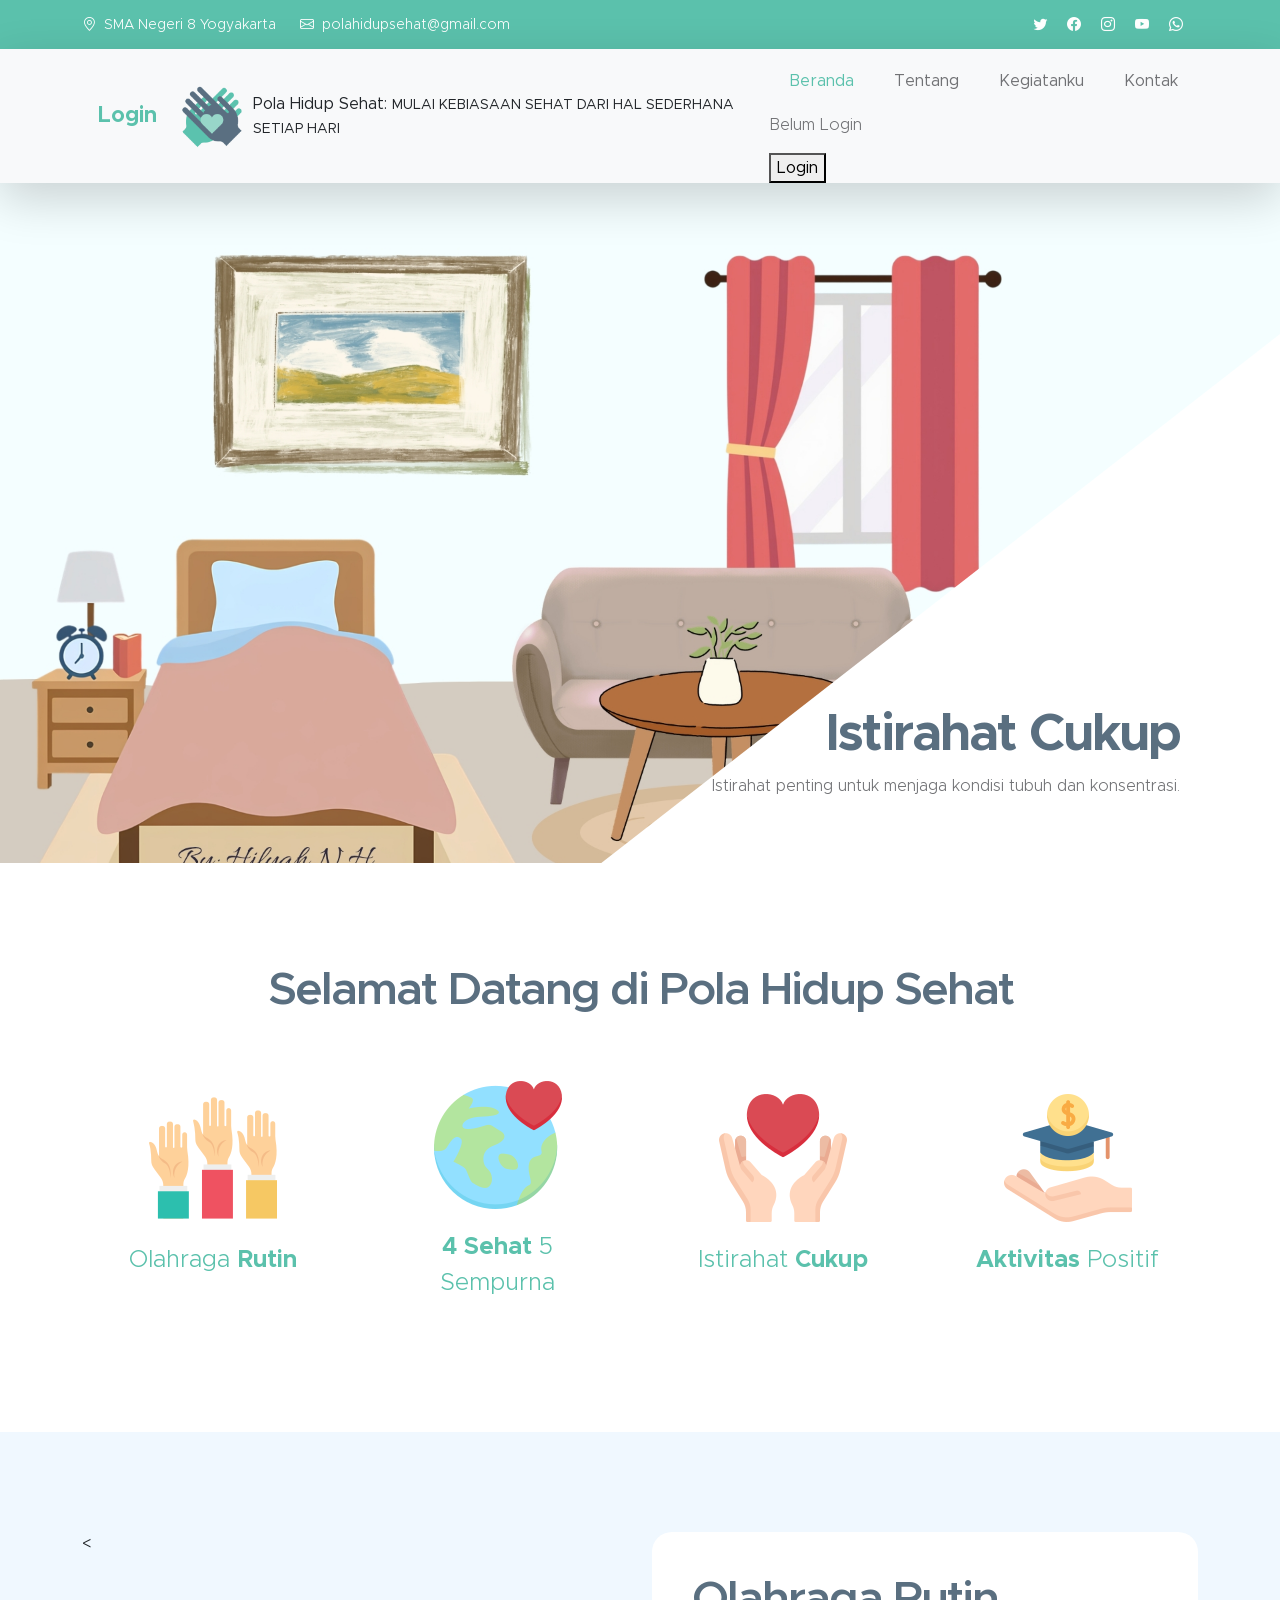
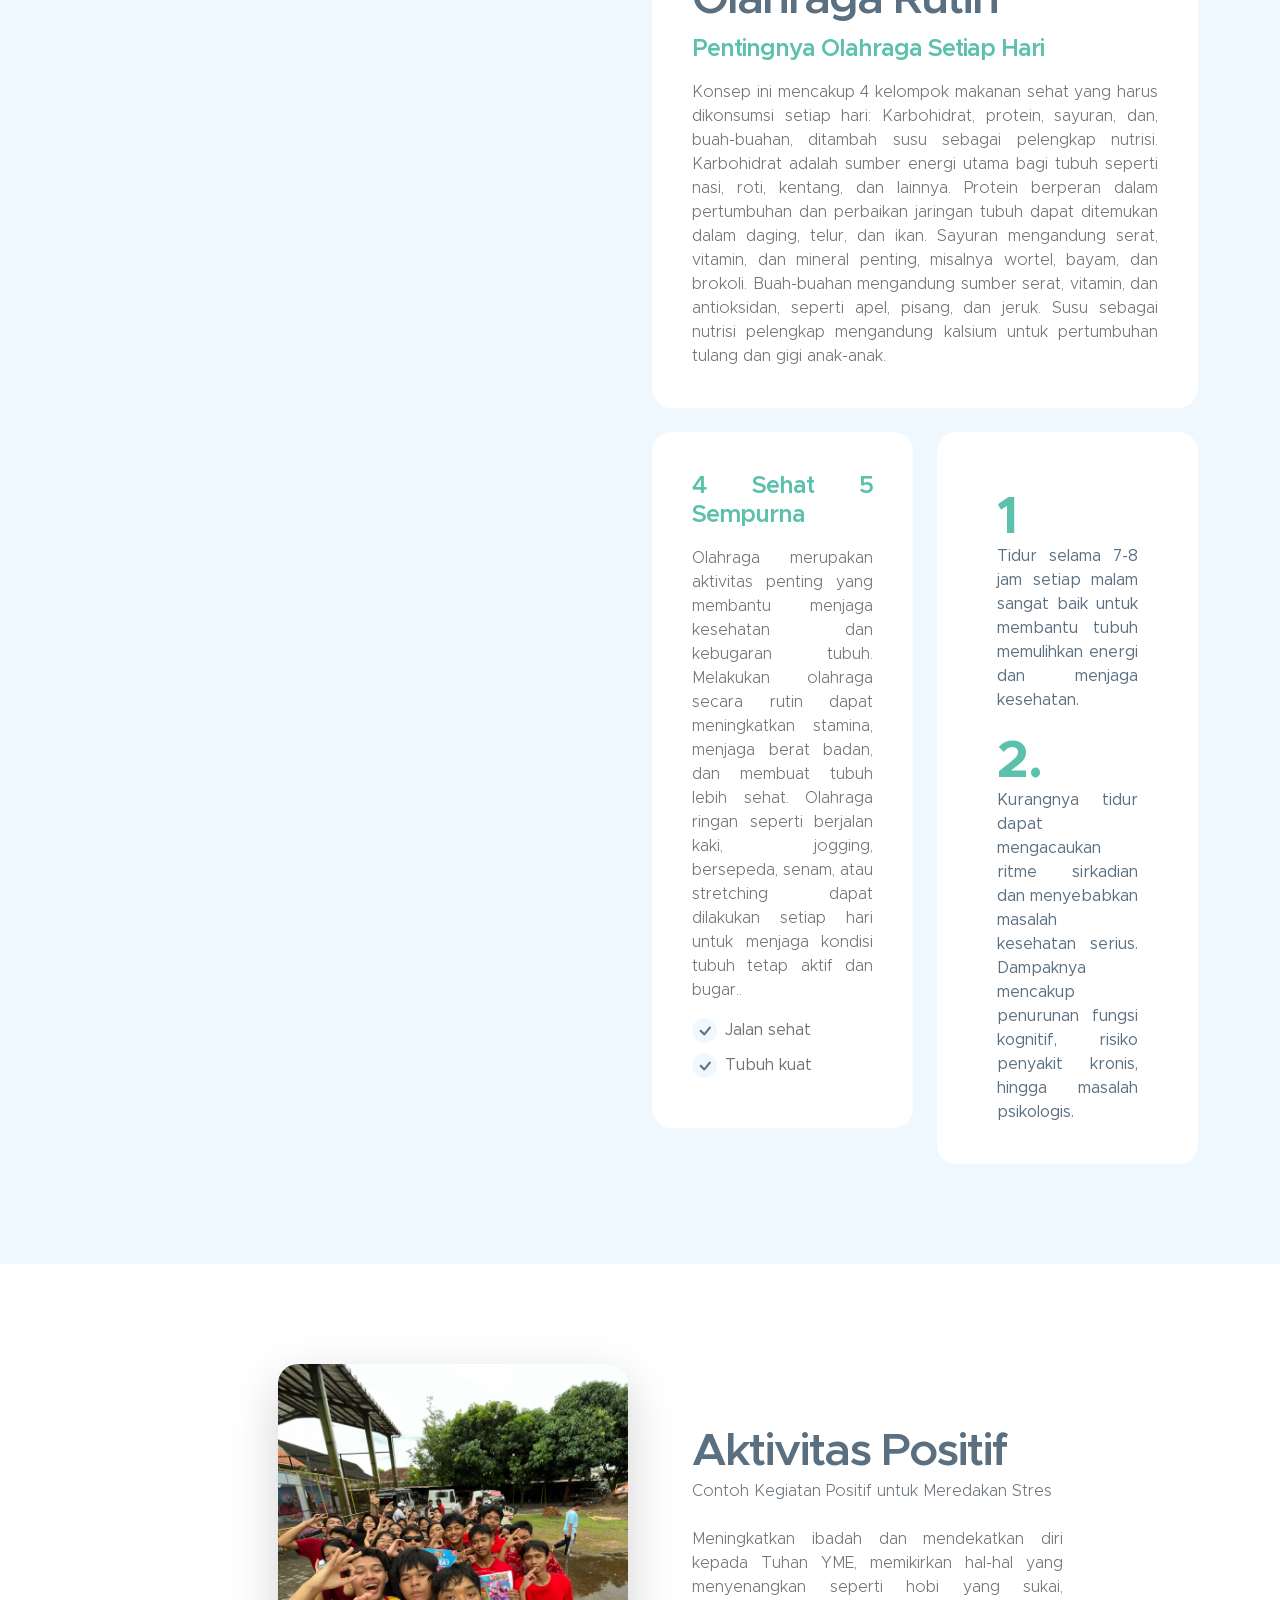
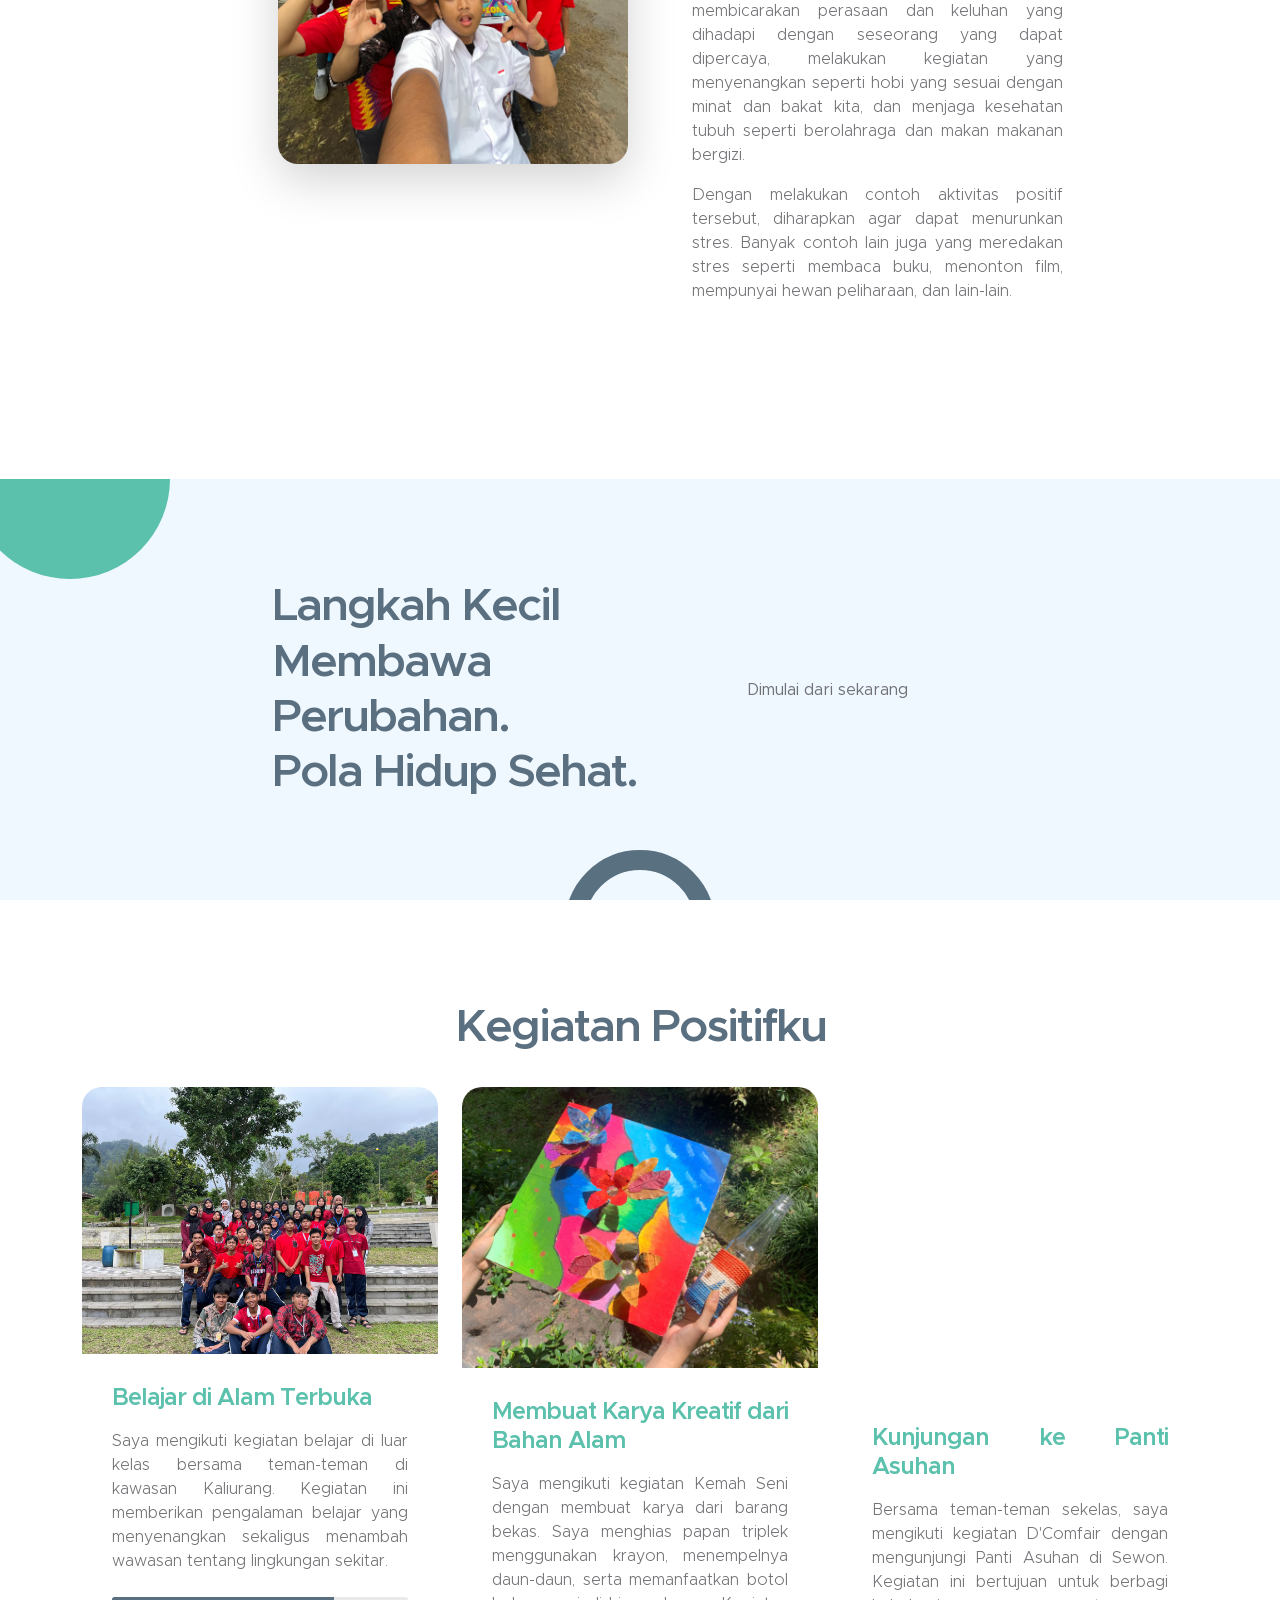
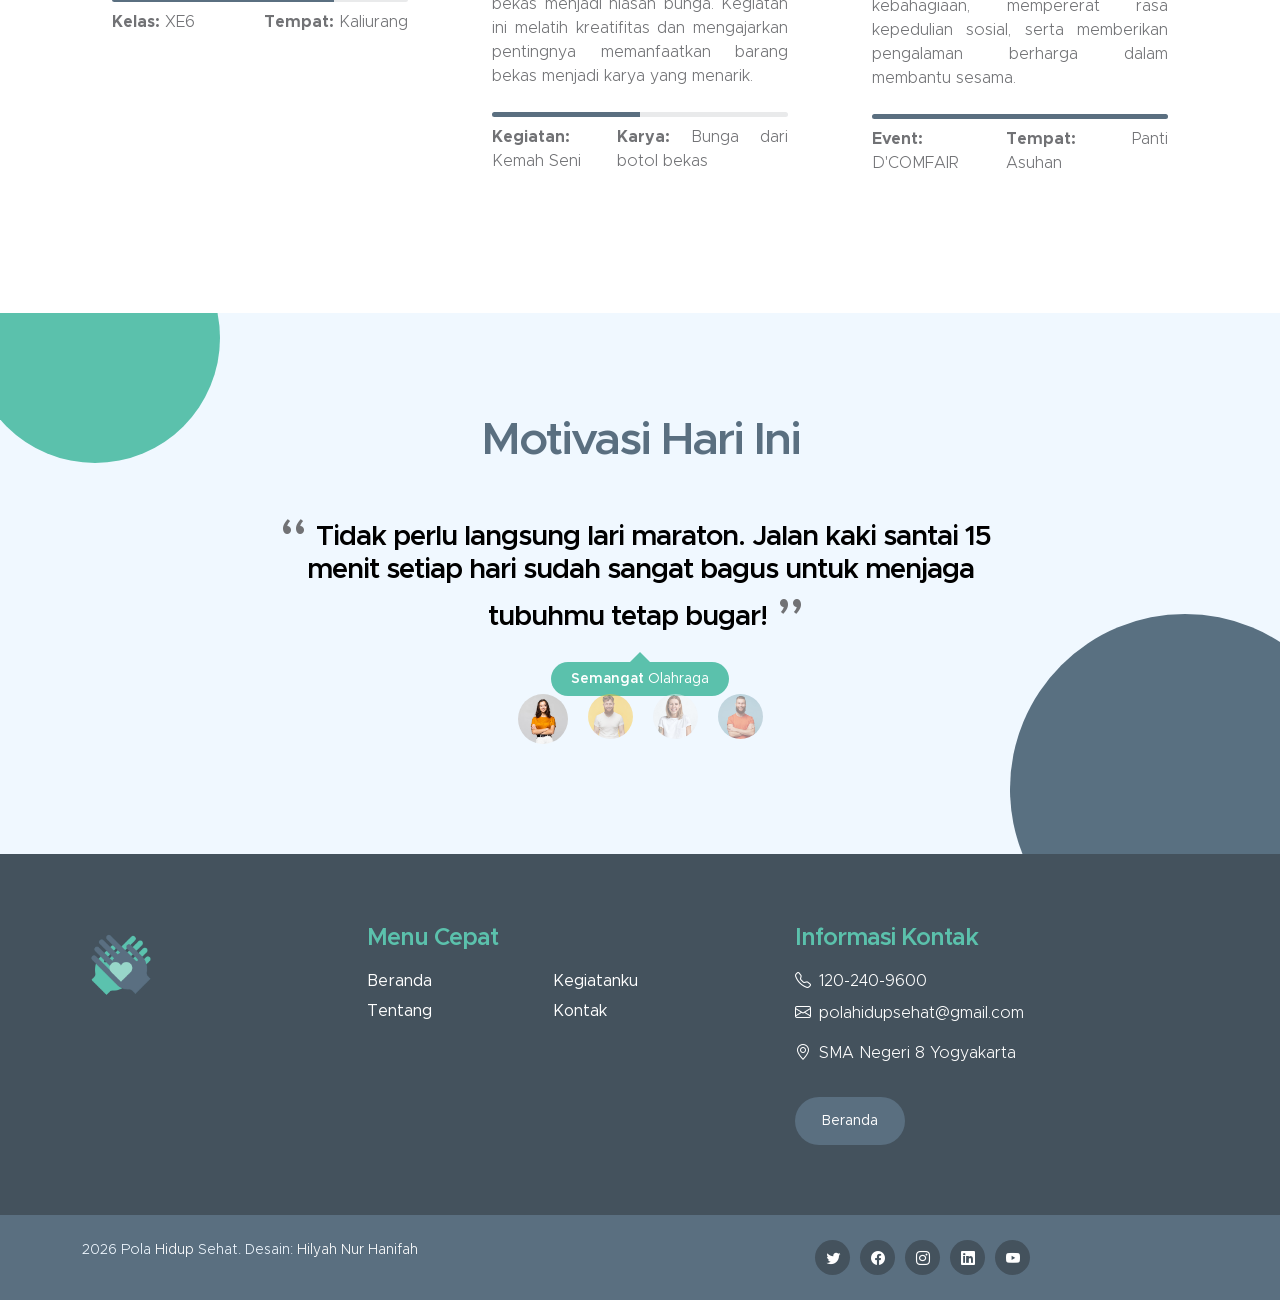
==== index.html @ 740feea4 "Update index.html" ====
<!doctype html>
<html lang="en">
    <head>
        <meta charset="utf-8">
        <meta name="viewport" content="width=device-width, initial-scale=1">

        <meta name="description" content="">
        <meta name="author" content="">

        <title>Pola Hidup Sehat</title>

        <!-- CSS FILES -->        
        <link href="css/bootstrap.min.css" rel="stylesheet">

        <link href="css/bootstrap-icons.css" rel="stylesheet">

        <link href="css/templatemo-kind-heart-charity.css" rel="stylesheet">
<!--

TemplateMo 581 Kind Heart Charity

https://templatemo.com/tm-581-kind-heart-charity

-->

    </head>
    
    <body id="section_1">

        <header class="site-header">
            <div class="container">
                <div class="row">
                    
                    <div class="col-lg-8 col-12 d-flex flex-wrap">
                        <p class="d-flex me-4 mb-0">
                            <i class="bi-geo-alt me-2"></i>
                            SMA Negeri 8 Yogyakarta 
                        </p>

                        <p class="d-flex mb-0">
                            <i class="bi-envelope me-2"></i>

                            <a href="mailto:info@company.com">
                                polahidupsehat@gmail.com
                            </a>
                        </p>
                    </div>

                    <div class="col-lg-3 col-12 ms-auto d-lg-block d-none">
                        <ul class="social-icon">
                            <li class="social-icon-item">
                                <a href="#" class="social-icon-link bi-twitter"></a>
                            </li>

                            <li class="social-icon-item">
                                <a href="#" class="social-icon-link bi-facebook"></a>
                            </li>

                            <li class="social-icon-item">
                                <a href="#" class="social-icon-link bi-instagram"></a>
                            </li>

                            <li class="social-icon-item">
                                <a href="#" class="social-icon-link bi-youtube"></a>
                            </li>

                            <li class="social-icon-item">
                                <a href="#" class="social-icon-link bi-whatsapp"></a>
                            </li>
                        </ul>
                    </div>

                </div>
            </div>
        </header>

        <nav class="navbar navbar-expand-lg bg-light shadow-lg">
            <div class="container">
                <a class="navbar-brand" href="index.html">
                <a href="login/index.html" class="navbar-brand">Login</a>
                    <img src="images/logo.png" class="logo img-fluid" alt="Kind Heart Charity">
                    <span>
                        Pola Hidup Sehat:
                        <small>MULAI KEBIASAAN SEHAT DARI HAL SEDERHANA SETIAP HARI</small>
                    </span>
                </a>

                <button class="navbar-toggler" type="button" data-bs-toggle="collapse" data-bs-target="#navbarNav" aria-controls="navbarNav" aria-expanded="false" aria-label="Toggle navigation">
                    <span class="navbar-toggler-icon"></span>
                </button>

                <div class="collapse navbar-collapse" id="navbarNav">
                    <ul class="navbar-nav ms-auto">
                        <li class="nav-item">
                            <a class="nav-link click-scroll" href="#top">Beranda</a>
                            <p id="userInfo">Belum Login</p>
        <div id="authArea">
            <button onclick="gologin()" class="nav-cta">Login</button>
        </div>
                        </li>

                        <li class="nav-item">
                            <a class="nav-link click-scroll" href="#section_2">Tentang</a>
                        </li>

                        <li class="nav-item">
                            <a class="nav-link click-scroll" href="#section_3">Kegiatanku</a>
                        </li>

                        <li class="nav-item">
                            <a class="nav-link click-scroll" href="#kontak">Kontak</a>
                        </li>

                         
                        
                    </ul>
                </div>
            </div>
        </nav>

        <main>

            <section class="hero-section hero-section-full-height">
                <div class="container-fluid">
                    <div class="row">

                        <div class="col-lg-12 col-12 p-0">
                            <div id="hero-slide" class="carousel carousel-fade slide" data-bs-ride="carousel">
                                <div class="carousel-inner">
                                    <div class="carousel-item active">
                                        <img src="images/slide/tidur.jpg" class="carousel-image img-fluid" alt="...">
                                        
                                        <div class="carousel-caption d-flex flex-column justify-content-end">
                                            <h1>Istirahat Cukup</h1>
                                            
                                            <p>Istirahat penting untuk menjaga kondisi tubuh dan konsentrasi.</p>
                                        </div>
                                    </div>

                                    <div class="carousel-item">
                                        <img src="images/slide/olahragaslide.jpg" class="carousel-image img-fluid" alt="...">
                                        
                                        <div class="carousel-caption d-flex flex-column justify-content-end">
                                            <h1>Olahraga Rutin</h1>
                                            
                                            <p>Menjaga kebugaran tubuh dan meningkatkan kesehatan setiap hari.</p>
                                        </div>
                                    </div>

                                    <div class="carousel-item">
                                        <img src="images/slide/sehat.jpg" class="carousel-image img-fluid" alt="...">
                                        
                                        <div class="carousel-caption d-flex flex-column justify-content-end">
                                            <h1>4 Sehat 5 Sempurna</h1>
                                            
                                            <p>Mengonsumsi makanan bergizi membantu menjaga tubuh.</p>
                                        </div>
                                    </div>
                                </div>

                                <button class="carousel-control-prev" type="button" data-bs-target="#hero-slide" data-bs-slide="prev">
                                    <span class="carousel-control-prev-icon" aria-hidden="true"></span>
                                    <span class="visually-hidden">Sebelumnya</span>
                                </button>

                                <button class="carousel-control-next" type="button" data-bs-target="#hero-slide" data-bs-slide="next">
                                    <span class="carousel-control-next-icon" aria-hidden="true"></span>
                                    <span class="visually-hidden">Selanjutnya</span>
                                </button>
                            </div>
                        </div>

                    </div>
                </div>
            </section>


            <section class="section-padding">
                <div class="container">
                    <div class="row">

                        <div class="col-lg-10 col-12 text-center mx-auto">
                            <h2 class="mb-5">Selamat Datang di Pola Hidup Sehat</h2>
                        </div>

                        <div class="col-lg-3 col-md-6 col-12 mb-4 mb-lg-0">
                            <div class="featured-block d-flex justify-content-center align-items-center">
                                <a href="#section_2" class="d-block">
                                    <img src="images/icons/hands.png" class="featured-block-image img-fluid" alt="">

                                    <p class="featured-block-text">Olahraga<strong> Rutin</strong></p>
                                </a>
                            </div>
                        </div>

                        <div class="col-lg-3 col-md-6 col-12 mb-4 mb-lg-0 mb-md-4">
                            <div class="featured-block d-flex justify-content-center align-items-center">
                                <a href="#section_2" class="d-block">
                                    <img src="images/icons/heart.png" class="featured-block-image img-fluid" alt="">

                                    <p class="featured-block-text"><strong>4 Sehat</strong> 5 Sempurna</p>
                                </a>
                            </div>
                        </div>

                        <div class="col-lg-3 col-md-6 col-12 mb-4 mb-lg-0 mb-md-4">
                            <div class="featured-block d-flex justify-content-center align-items-center">
                                <a href="#section_2" class="d-block">
                                    <img src="images/icons/receive.png" class="featured-block-image img-fluid" alt="">

                                    <p class="featured-block-text">Istirahat <strong>Cukup</strong></p>
                                </a>
                            </div>
                        </div>

                        <div class="col-lg-3 col-md-6 col-12 mb-4 mb-lg-0">
                            <div class="featured-block d-flex justify-content-center align-items-center">
                                <a href="#section_2" class="d-block">
                                    <img src="images/icons/scholarship.png" class="featured-block-image img-fluid" alt="">

                                    <p class="featured-block-text"><strong>Aktivitas</strong> Positif</p>
                                </a>
                            </div>
                        </div>

                    </div>
                </div>
            </section>

            <section class="section-padding section-bg" id="section_2">
                <div class="container">
                    <div class="row">

                        <div class="col-lg-6 col-12 mb-5 mb-lg-0">
                            <<iframe width="100%" height="450" src="https://www.youtube.com/embed/vr4Jat1tQUs" title="4 CARA MENJAGA POLA HIDUP SEHAT" frameborder="0" allow="accelerometer; autoplay; clipboard-write; encrypted-media; gyroscope; picture-in-picture; web-share" referrerpolicy="strict-origin-when-cross-origin" allowfullscreen></iframe>
                        </div>

                        <div class="col-lg-6 col-12">
                            <div class="custom-text-box" style="text-align: justify;">
                                <h2 class="mb-2">Olahraga Rutin</h2>

                                <h5 class="mb-3">Pentingnya Olahraga Setiap Hari</h5>

                                <p class="mb-0">Konsep ini mencakup 4 kelompok makanan sehat yang harus dikonsumsi setiap hari: Karbohidrat, protein, sayuran, dan, buah-buahan, ditambah susu sebagai pelengkap nutrisi. Karbohidrat adalah sumber energi utama bagi tubuh seperti nasi, roti, kentang, dan lainnya. Protein berperan dalam pertumbuhan dan perbaikan jaringan tubuh dapat ditemukan dalam daging, telur, dan ikan. Sayuran mengandung serat, vitamin, dan mineral penting, misalnya wortel, bayam, dan brokoli. Buah-buahan mengandung sumber serat, vitamin, dan antioksidan, seperti apel, pisang, dan jeruk. Susu sebagai nutrisi pelengkap mengandung kalsium untuk pertumbuhan tulang dan gigi anak-anak.</p>
                            </div>
                            
                            <div class="row">
                                <div class="col-lg-6 col-md-6 col-12">
                                    <div class="custom-text-box mb-lg-0" style="text-align: justify;">
                                        <h5 class="mb-3">4 Sehat 5 Sempurna</h5>

                                        <p>Olahraga merupakan aktivitas penting yang membantu menjaga kesehatan dan kebugaran tubuh. Melakukan olahraga secara rutin dapat meningkatkan stamina, menjaga berat badan, dan membuat tubuh lebih sehat. Olahraga ringan seperti berjalan kaki, jogging, bersepeda, senam, atau stretching dapat dilakukan setiap hari untuk menjaga kondisi tubuh tetap aktif dan bugar..</p>

                                        <ul class="custom-list mt-2">
                                            <li class="custom-list-item d-flex">
                                                <i class="bi-check custom-text-box-icon me-2"></i>
                                                Jalan sehat 
                                            </li>

                                            <li class="custom-list-item d-flex">
                                                <i class="bi-check custom-text-box-icon me-2"></i>
                                                Tubuh kuat
                                            </li>
                                        </ul>
                                    </div>
                                </div>

                                <div class="col-lg-6 col-md-6 col-12">
                                    <div class="custom-text-box d-flex flex-wrap d-lg-block mb-lg-0">
                                        <div class="counter-thumb"> 
                                            <div class="d-flex">
                                                <span class="counter-number" data-from="1" data-to="1" data-speed="1000"></span>
                                                <span class="counter-number-text"></span>
                                            </div>

                                            <span class="counter-text" style="text-align: justify;">Tidur selama 7-8 jam setiap malam sangat baik untuk membantu tubuh memulihkan energi dan menjaga kesehatan.</span>
                                        </div> 

                                        <div class="counter-thumb mt-4"> 
                                            <div class="d-flex">
                                                <span class="counter-number" data-from="1" data-to="2" data-speed="1000"></span>
                                                <span class="counter-number-text">.</span>
                                            </div>

                                            <span class="counter-text" style="text-align: justify;">Kurangnya tidur dapat mengacaukan ritme sirkadian dan menyebabkan masalah kesehatan serius. Dampaknya mencakup penurunan fungsi kognitif, risiko penyakit kronis, hingga masalah psikologis.</span>
                                        </div> 
                                    </div>
                                </div>
                            </div>
                        </div>

                    </div>
                </div>
            </section>


            <section class="about-section section-padding">
                <div class="container">
                    <div class="row">

                        <div class="col-lg-6 col-md-5 col-12">
                            <img src="images/ml.jpg" class="about-image ms-lg-auto bg-light shadow-lg img-fluid" alt="">
                        </div>

                        <div class="col-lg-5 col-md-7 col-12">
                            <div class="custom-text-block" style="text-align: justify;">
                                <h2 class="mb-0">Aktivitas Positif</h2>

                                <p class="text-muted mb-lg-4 mb-md-4">Contoh Kegiatan Positif untuk Meredakan Stres</p>

                                <p>Meningkatkan ibadah dan mendekatkan diri kepada Tuhan YME, memikirkan hal-hal yang menyenangkan seperti hobi yang sukai, membicarakan perasaan dan keluhan yang dihadapi dengan seseorang yang dapat dipercaya, melakukan kegiatan yang menyenangkan seperti hobi yang sesuai dengan minat dan bakat kita, dan menjaga kesehatan tubuh seperti berolahraga dan makan makanan bergizi.</p>

                                <p>Dengan melakukan contoh aktivitas positif tersebut, diharapkan agar dapat menurunkan stres. Banyak contoh lain juga yang meredakan stres seperti membaca buku, menonton film, mempunyai hewan peliharaan, dan lain-lain.</p>

                            
                            </div>
                        </div>

                    </div>
                </div>
            </section>

            <section class="cta-section section-padding section-bg">
                <div class="container">
                    <div class="row justify-content-center align-items-center">

                        <div class="col-lg-5 col-12 ms-auto">
                            <h2 class="mb-0">Langkah Kecil Membawa Perubahan. <br> Pola Hidup Sehat.</h2>
                        </div>

                        <div class="col-lg-5 col-12">
                            <a href="#" class="me-4">Dimulai dari sekarang</a>

                            
                        </div>

                    </div>
                </div>
            </section>


            <section class="section-padding" id="section_3">
                <div class="container">
                    <div class="row">

                        <div class="col-lg-12 col-12 text-center mb-4">
                            <h2>Kegiatan Positifku</h2>
                        </div>

                        <div class="col-lg-4 col-md-6 col-12 mb-4 mb-lg-0">
                            <div class="custom-block-wrap">
                                <img src="images/causes/Kaliurang.jpg" class="custom-block-image img-fluid" alt="">

                                <div class="custom-block">
                                    <div class="custom-block-body" style="text-align: justify;">
                                        <h5 class="mb-3">Belajar di Alam Terbuka</h5>

                                        <p>Saya mengikuti kegiatan belajar di luar kelas bersama teman-teman di kawasan Kaliurang. Kegiatan ini memberikan pengalaman belajar yang menyenangkan sekaligus menambah wawasan tentang lingkungan sekitar.</p>

                                        <div class="progress mt-4">
                                            <div class="progress-bar w-75" role="progressbar" aria-valuenow="75" aria-valuemin="0" aria-valuemax="100"></div>
                                        </div>

                                        <div class="d-flex align-items-center my-2">
                                            <p class="mb-0">
                                                <strong>Kelas:</strong>
                                                XE6
                                            </p>

                                            <p class="ms-auto mb-0">
                                                <strong>Tempat:</strong>
                                                Kaliurang
                                            </p>
                                        </div>
                                    </div>

                                    
                                </div>
                            </div>
                        </div>

                        <div class="col-lg-4 col-md-6 col-12 mb-4 mb-lg-0">
                            <div class="custom-block-wrap">
                                <img src="images/causes/Lukisan.jpg" class="custom-block-image img-fluid" alt="">

                                <div class="custom-block">
                                    <div class="custom-block-body" style="text-align: justify;">
                                        <h5 class="mb-3">Membuat Karya Kreatif dari Bahan Alam</h5>

                                        <p>Saya mengikuti kegiatan Kemah Seni dengan membuat karya dari barang bekas. Saya menghias papan triplek menggunakan krayon, menempelnya daun-daun, serta memanfaatkan botol bekas menjadi hiasan bunga. Kegiatan ini melatih kreatifitas dan mengajarkan pentingnya memanfaatkan barang bekas menjadi karya yang menarik.</p>

                                        <div class="progress mt-4">
                                            <div class="progress-bar w-50" role="progressbar" aria-valuenow="50" aria-valuemin="0" aria-valuemax="100"></div>
                                        </div>

                                        <div class="d-flex align-items-center my-2">
                                            <p class="mb-0">
                                                <strong>Kegiatan:</strong>
                                                Kemah Seni
                                            </p>

                                            <p class="ms-auto mb-0">
                                                <strong>Karya:</strong>
                                                Bunga dari botol bekas
                                            </p>
                                        </div>
                                    </div>

                                    
                                </div>
                            </div>
                        </div>

                        <div class="col-lg-4 col-md-6 col-12">
                            <div class="custom-block-wrap">
                                <iframe src="https://www.google.com/maps/embed?pb=!1m18!1m12!1m3!1d3952.3919804934512!2d110.33945419999999!3d-7.853980599999998!2m3!1f0!2f0!3f0!3m2!1i1024!2i768!4f13.1!3m3!1m2!1s0x2e7a562484cc97ad%3A0x287a29dd3c033a73!2sPA%20dan%20Pon-Pes%20Anak%20Yatim%2CPiatu%20%26%20Dhuafa%20Tahfidz%20Qur&#39;an%20Al-Marsha%20(Al-Mar&#39;atus%20Shalihah)!5e0!3m2!1sen!2sid!4v1780130168581!5m2!1sen!2sid" width="100%" height="300" style="border:0;" allowfullscreen="" loading="lazy" referrerpolicy="no-referrer-when-downgrade"></iframe>

                                <div class="custom-block">
                                    <div class="custom-block-body" style="text-align: justify;">
                                        <h5 class="mb-3">Kunjungan ke Panti Asuhan</h5>

                                        <p>Bersama teman-teman sekelas, saya mengikuti kegiatan D'Comfair dengan mengunjungi Panti Asuhan di Sewon. Kegiatan ini bertujuan untuk berbagi kebahagiaan, mempererat rasa kepedulian sosial, serta memberikan pengalaman berharga dalam membantu sesama.</p>

                                        <div class="progress mt-4">
                                            <div class="progress-bar w-100" role="progressbar" aria-valuenow="100" aria-valuemin="0" aria-valuemax="100"></div>
                                        </div>

                                        <div class="d-flex align-items-center my-2">
                                            <p class="mb-0">
                                                <strong>Event:</strong>
                                                D'COMFAIR
                                            </p>

                                            <p class="ms-auto mb-0">
                                                <strong>Tempat:</strong>
                                                Panti Asuhan
                                            </p>
                                        </div>
                                    </div>

                                    
                                </div>
                            </div>
                        </div>

                    </div>
                </div>
            </section>

        


            <section class="testimonial-section section-padding section-bg">
                <div class="container">
                    <div class="row">

                        <div class="col-lg-8 col-12 mx-auto">
                            <h2 class="mb-lg-3">Motivasi Hari Ini</h2>
                            
                                <div id="testimonial-carousel" class="carousel carousel-fade slide" data-bs-ride="carousel">

                                    <div class="carousel-inner">
                                        <div class="carousel-item active">
                                           <div class="carousel-caption">
                                                <h4 class="carousel-title">Tidak perlu langsung lari maraton. Jalan kaki santai 15 menit setiap hari sudah sangat bagus untuk menjaga tubuhmu tetap bugar!</h4>

                                                <small class="carousel-name"><span class="carousel-name-title">Semangat</span> Olahraga</small>
                                           </div>
                                        </div>

                                        <div class="carousel-item">
                                            <div class="carousel-caption">
                                                <h4 class="carousel-title">Makanan yang kamu pilih adalah bentuk caramu menghargai dan menyanyangi tubuhmu sendiri. Pilih yang bernutrisi!</h4>

                                                <small class="carousel-name"><span class="carousel-name-title">Sayangi</span> Tubuhmu</small>
                                            </div>
                                        </div>

                                        <div class="carousel-item">
                                            <div class="carousel-caption">
                                                <h4 class="carousel-title">Jangan tunggu sampai tumbang baru istirahat. Tidur cukup malam ini adalah modal utamamu untuk tampil segar besok pagi.</h4>

                                                <small class="carousel-name"><span class="carousel-name-title">Jangan</span> Begadang!</small>
                                            </div>
                                        </div>

                                        <div class="carousel-item">
                                            <div class="carousel-caption">
                                                <h4 class="carousel-title">Selain menjaga apa yang masuk ke perut, jaga juga apa yang masuk ke pikiramu. Jauhkan stres dan tetaplah tersenyum!</h4>

                                                <small class="carousel-name"><span class="carousel-name-title">Pikiran</span> Tenang</small>
                                           </div>
                                        </div>

                                          <ol class="carousel-indicators">
                                               <li data-bs-target="#testimonial-carousel" data-bs-slide-to="0" class="active">
                                                    <img src="images/avatar/portrait-beautiful-young-woman-standing-grey-wall.jpg" class="img-fluid rounded-circle avatar-image" alt="avatar">
                                               </li>

                                               <li data-bs-target="#testimonial-carousel" data-bs-slide-to="1" class="">
                                                    <img src="images/avatar/portrait-young-redhead-bearded-male.jpg" class="img-fluid rounded-circle avatar-image" alt="avatar">
                                               </li>

                                               <li data-bs-target="#testimonial-carousel" data-bs-slide-to="2" class="">
                                                    <img src="images/avatar/pretty-blonde-woman-wearing-white-t-shirt.jpg" class="img-fluid rounded-circle avatar-image" alt="avatar">
                                               </li>

                                               <li data-bs-target="#testimonial-carousel" data-bs-slide-to="3" class="">
                                                    <img src="images/avatar/studio-portrait-emotional-happy-funny.jpg" class="img-fluid rounded-circle avatar-image" alt="avatar">
                                               </li>
                                          </ol>

                                 </div>
                            </div>
                        </div>

                    </div>
                </div>
            </section>


            
        </main>

        <footer class="site-footer" id="kontak">
            <div class="container">
                <div class="row">
                    <div class="col-lg-3 col-12 mb-4">
                        <img src="images/logo.png" class="logo img-fluid" alt="">
                    </div>

                    <div class="col-lg-4 col-md-6 col-12 mb-4">
                        <h5 class="site-footer-title mb-3">Menu Cepat</h5>

                        <ul class="footer-menu">
                            <li class="footer-menu-item"><a href="#top" class="footer-menu-link">Beranda</a></li>

                            <li class="footer-menu-item"><a href="#section_2" class="footer-menu-link">Tentang</a></li>

                            <li class="footer-menu-item"><a href="#section_3" class="footer-menu-link">Kegiatanku</a></li>

                            <li class="footer-menu-item"><a href="#kontak" class="footer-menu-link">Kontak</a></li>

                           
                        </ul>
                    </div>

                    <div class="col-lg-4 col-md-6 col-12 mx-auto">
                        <h5 class="site-footer-title mb-3">Informasi Kontak</h5>

                        <p class="text-white d-flex mb-2">
                            <i class="bi-telephone me-2"></i>

                            <a href="tel: 120-240-9600" class="site-footer-link">
                                120-240-9600
                            </a>
                        </p>

                        <p class="text-white d-flex">
                            <i class="bi-envelope me-2"></i>

                            <a href="mailto:info@yourgmail.com" class="site-footer-link">
                                polahidupsehat@gmail.com
                            </a>
                        </p>

                        <p class="text-white d-flex mt-3">
                            <i class="bi-geo-alt me-2"></i>
                            SMA Negeri 8 Yogyakarta 
                        </p>

                        <a href="#" class="custom-btn btn mt-3">Beranda</a>
                    </div>
                </div>
            </div>

            <div class="site-footer-bottom">
                <div class="container">
                    <div class="row">

                        <div class="col-lg-6 col-md-7 col-12">
                            <p class="copyright-text mb-0">2026 Pola <a href="#">Hidup</a> Sehat.
                        	Desain: <a href="https://templatemo.com" target="_blank">Hilyah Nur Hanifah</a></p>
                        </div>
                        
                        <div class="col-lg-6 col-md-5 col-12 d-flex justify-content-center align-items-center mx-auto">
                            <ul class="social-icon">
                                <li class="social-icon-item">
                                    <a href="#" class="social-icon-link bi-twitter"></a>
                                </li>

                                <li class="social-icon-item">
                                    <a href="#" class="social-icon-link bi-facebook"></a>
                                </li>

                                <li class="social-icon-item">
                                    <a href="#" class="social-icon-link bi-instagram"></a>
                                </li>

                                <li class="social-icon-item">
                                    <a href="#" class="social-icon-link bi-linkedin"></a>
                                </li>

                                <li class="social-icon-item">
                                    <a href="https://youtube.com/templatemo" class="social-icon-link bi-youtube"></a>
                                </li>
                            </ul>
                        </div>
                        
                    </div>
                </div>
            </div>
        </footer>

        <!-- JAVASCRIPT FILES -->
        <script src="js/jquery.min.js"></script>
        <script src="js/bootstrap.min.js"></script>
        <script src="js/jquery.sticky.js"></script>
        <script src="js/click-scroll.js"></script>
        <script src="js/counter.js"></script>
        <script src="js/custom.js"></script>
    
      <script src="templatemo-maison-doree.js"></script>
      <script src="login/js/welcome.js"></script>
</body>
</html>
---- css/templatemo-kind-heart-charity.css ----
/*

TemplateMo 581 Kind Heart Charity

https://templatemo.com/tm-581-kind-heart-charity

*/



@font-face {
    font-family: 'Metropolis';
    src: url('../fonts/Metropolis/Metropolis-Regular.woff2') format('woff2'),
        url('../fonts/Metropolis/Metropolis-Regular.woff') format('woff');
    font-weight: normal;
    font-style: normal;
    font-display: swap;
}

@font-face {
    font-family: 'Metropolis';
    src: url('../fonts/Metropolis/Metropolis-Light.woff2') format('woff2'),
        url('../fonts/Metropolis/Metropolis-Light.woff') format('woff');
    font-weight: 300;
    font-style: normal;
    font-display: swap;
}

@font-face {
    font-family: 'Metropolis';
    src: url('../fonts/Metropolis/Metropolis-SemiBold.woff2') format('woff2'),
        url('../fonts/Metropolis/Metropolis-SemiBold.woff') format('woff');
    font-weight: 600;
    font-style: normal;
    font-display: swap;
}

@font-face {
    font-family: 'Metropolis';
    src: url('../fonts/Metropolis/Metropolis-Bold.woff2') format('woff2'),
        url('../fonts/Metropolis/Metropolis-Bold.woff') format('woff');
    font-weight: bold;
    font-style: normal;
    font-display: swap;
}

/*---------------------------------------
  CUSTOM PROPERTIES ( VARIABLES )             
-----------------------------------------*/
:root {
  --white-color:                  #ffffff;
  --primary-color:                #5bc1ac;
  --secondary-color:              #5a6f80;
  --section-bg-color:             #f0f8ff;
  --site-footer-bg-color:         #44525d;
  --custom-btn-bg-color:          #597081;
  --custom-btn-bg-hover-color:    #5bc1ac;
  --dark-color:                   #000000;
  --p-color:                      #717275;
  --border-color:                 #e9eaeb;

  --body-font-family:             'Metropolis', sans-serif;

  --h1-font-size:                 52px;
  --h2-font-size:                 46px;
  --h3-font-size:                 32px;
  --h4-font-size:                 28px;
  --h5-font-size:                 24px;
  --h6-font-size:                 22px;
  --p-font-size:                  16px;
  --btn-font-size:                18px;
  --copyright-font-size:          14px;

  --border-radius-large:          100px;
  --border-radius-medium:         20px;
  --border-radius-small:          10px;

  --font-weight-light:            300;
  --font-weight-normal:           400;
  --font-weight-semibold:         600;
  --font-weight-bold:             700;
}

body {
  background-color: var(--white-color);
  font-family: var(--body-font-family); 
}


/*---------------------------------------
  TYPOGRAPHY               
-----------------------------------------*/

h2,
h3,
h4,
h5,
h6 {
  color: var(--dark-color);
}

h1,
h2,
h3,
h4,
h5,
h6 {
  font-weight: var(--font-weight-semibold);
  letter-spacing: -1px;
}

h1 {
  font-size: var(--h1-font-size);
  font-weight: var(--font-weight-bold);
  letter-spacing: -2px;
}

h2 {
  color: var(--secondary-color);
  font-size: var(--h2-font-size);
  letter-spacing: -2px;
}

h3 {
  font-size: var(--h3-font-size);
}

h4 {
  font-size: var(--h4-font-size);
}

h5 {
  color: var(--primary-color);
  font-size: var(--h5-font-size);
}

h6 {
  font-size: var(--h6-font-size);
}

p {
  color: var(--p-color);
  font-size: var(--p-font-size);
  font-weight: var(--font-weight-light);
}

ul li {
  color: var(--p-color);
  font-size: var(--p-font-size);
  font-weight: var(--font-weight-normal);
}

a, 
button {
  touch-action: manipulation;
  transition: all 0.3s;
}

a {
  color: var(--p-color);
  text-decoration: none;
}

a:hover {
  color: var(--primary-color);
}

b,
strong {
  font-weight: var(--font-weight-bold);
}


/*---------------------------------------
  SECTION               
-----------------------------------------*/
.section-padding {
  padding-top: 100px;
  padding-bottom: 100px;
}

.section-bg {
  background-color: var(--section-bg-color);
}

.section-overlay {
  background: rgba(0, 0, 0, 0.35);
  position: absolute;
  top: 0;
  left: 0;
  pointer-events: none;
  width: 100%;
  height: 100%;
}

.section-overlay + .container {
  position: relative;
}


/*---------------------------------------
  CUSTOM BLOCK               
-----------------------------------------*/
.custom-block-wrap {
  background: var(--white-color);
  border-radius: var(--border-radius-medium);
  position: relative;
  overflow: hidden;
  transition: all 0.5s;
}

.custom-block-wrap:hover {
  box-shadow: 0 1rem 3rem rgba(0,0,0,.175);
}

.custom-block-body {
  padding: 30px;
}

.custom-block-image {
  display: block;
  width: 100%;
  height: 100%;
  object-fit: cover;
}

.custom-block .custom-btn {
  border-radius: 0;
  display: block;
}


/*---------------------------------------
  PROGRESS BAR               
-----------------------------------------*/
.progress {
  background: var(--border-color);
  height: 5px;
}

.progress-bar {
  background: var(--secondary-color);
}


/*---------------------------------------
  CUSTOM ICON COLOR               
-----------------------------------------*/
.custom-icon {
  color: var(--secondary-color);
}


/*---------------------------------------
  CUSTOM LIST               
-----------------------------------------*/
.custom-list {
  margin-bottom: 0;
  padding-left: 0;
}

.custom-list-item {
  list-style: none;
  margin-top: 10px;
  margin-bottom: 10px;
}


/*---------------------------------------
  CUSTOM TEXT BOX               
-----------------------------------------*/
.custom-text-box {
  background: var(--white-color);
  border-radius: var(--border-radius-medium);
  margin-bottom: 24px;
  padding: 40px;
}

.custom-text-box-image {
  border-radius: var(--border-radius-medium);
  width: 100%;
  height: 100%;
  object-fit: cover;
}

.custom-text-box-icon {
  background: var(--section-bg-color);
  border-radius: var(--border-radius-large);
  color: var(--secondary-color);
  font-size: var(--h6-font-size);
  text-align: center;
  display: inline-block;
  vertical-align: middle;
  width: 25px;
  height: 25px;
  line-height: 30px;
}


/*---------------------------------------
  AVATAR IMAGE - TESTIMONIAL, AUTHOR               
-----------------------------------------*/
.avatar-image {
  border-radius: var(--border-radius-large);
  width: 65px;
  height: 65px;
  object-fit: cover;
}


/*---------------------------------------
  CUSTOM BUTTON               
-----------------------------------------*/
.custom-btn {
  background: var(--secondary-color);
  border: 2px solid transparent;
  border-radius: var(--border-radius-large);
  color: var(--white-color);
  font-size: var(--btn-font-size);
  font-weight: var(--font-weight-normal);
  line-height: normal;
  padding: 15px 25px;
}

.navbar-expand-lg .navbar-nav .nav-link.custom-btn {
  color: var(--custom-btn-bg-color);
  margin-top: 8px;
  padding: 12px 25px;
}

.custom-btn:hover {
  background: var(--primary-color);
  color: var(--white-color);
}

.custom-border-btn {
  background: transparent;
  border: 2px solid var(--custom-btn-bg-color);
  color: var(--primary-color);
}

.navbar-expand-lg .navbar-nav .nav-link.custom-btn:hover,
.custom-border-btn:hover {
  background: var(--custom-btn-bg-hover-color);
  border-color: transparent;
  color: var(--white-color);
}


/*---------------------------------------
  NAVIGATION              
-----------------------------------------*/
.navbar {
  background: var(--white-color);
  z-index: 9;
  padding-top: 0;
  padding-bottom: 0;
}

.navbar-brand {
  color: var(--primary-color);
  font-size: var(--h6-font-size);
  font-weight: var(--font-weight-bold);
}

.navbar-brand span {
  display: inline-block;
  vertical-align: middle;
}

.navbar-brand small {
  color: var(--secondary-color);
  display: block;
  font-size: 10px;
  line-height: normal;
  text-transform: uppercase;
}

.logo {
  width: 80px;
  height: auto;
}

.navbar-expand-lg .navbar-nav .nav-link {
  margin-right: 0;
  margin-left: 0;
  padding: 20px;
}

.navbar-nav .nav-link {
  display: inline-block;
  color: var(--p-color);
  font-size: var(--p-font-size);
  font-weight: var(--font-weight-medium);
  position: relative;
  padding-top: 15px;
  padding-bottom: 15px;
}

.navbar-nav .nav-link.active, 
.navbar-nav .nav-link:hover {
  background: transparent;
  color: var(--primary-color);
}

.dropdown-menu {
  background: var(--white-color);
  box-shadow: 0 1rem 3rem rgba(0,0,0,.175);
  border: 0;
  max-width: 50px;
  padding: 0;
  margin-top: 20px;
}

.dropdown-item {
  display: inline-block;
  color: var(--p-bg-color);
  font-size: var(--menu-font-size);
  font-weight: var(--font-weight-medium);
  position: relative;
  padding-top: 10px;
  padding-bottom: 10px;
}

.dropdown-menu li:last-child .dropdown-item {
  padding-top: 0;
}

.dropdown-item.active, 
.dropdown-item:active,
.dropdown-item:focus, 
.dropdown-item:hover {
  background: transparent;
  color: var(--primary-color);
}

.dropdown-toggle::after {
  content: "\f282";
  display: inline-block;
  font-family: bootstrap-icons !important;
  font-size: var(--copyright-font-size);
  font-style: normal;
  font-weight: normal !important;
  font-variant: normal;
  text-transform: none;
  line-height: 1;
  vertical-align: -.125em;
  -webkit-font-smoothing: antialiased;
  -moz-osx-font-smoothing: grayscale;
  position: relative;
  left: 2px;
  border: 0;
}

@media screen and (min-width: 992px) {
  .dropdown:hover .dropdown-menu {
    display: block;
    margin-top: 0;
  }
}

.navbar-toggler {
  border: 0;
  padding: 0;
  cursor: pointer;
  margin: 0;
  width: 30px;
  height: 35px;
  outline: none;
}

.navbar-toggler:focus {
  outline: none;
  box-shadow: none;
}

.navbar-toggler[aria-expanded="true"] .navbar-toggler-icon {
  background: transparent;
}

.navbar-toggler[aria-expanded="true"] .navbar-toggler-icon:before,
.navbar-toggler[aria-expanded="true"] .navbar-toggler-icon:after {
  transition: top 300ms 50ms ease, -webkit-transform 300ms 350ms ease;
  transition: top 300ms 50ms ease, transform 300ms 350ms ease;
  transition: top 300ms 50ms ease, transform 300ms 350ms ease, -webkit-transform 300ms 350ms ease;
  top: 0;
}

.navbar-toggler[aria-expanded="true"] .navbar-toggler-icon:before {
  transform: rotate(45deg);
}

.navbar-toggler[aria-expanded="true"] .navbar-toggler-icon:after {
  transform: rotate(-45deg);
}

.navbar-toggler .navbar-toggler-icon {
  background: var(--dark-color);
  transition: background 10ms 300ms ease;
  display: block;
  width: 30px;
  height: 2px;
  position: relative;
}

.navbar-toggler .navbar-toggler-icon:before,
.navbar-toggler .navbar-toggler-icon:after {
  transition: top 300ms 350ms ease, -webkit-transform 300ms 50ms ease;
  transition: top 300ms 350ms ease, transform 300ms 50ms ease;
  transition: top 300ms 350ms ease, transform 300ms 50ms ease, -webkit-transform 300ms 50ms ease;
  position: absolute;
  right: 0;
  left: 0;
  background: var(--dark-color);
  width: 30px;
  height: 2px;
  content: '';
}

.navbar-toggler .navbar-toggler-icon::before {
  top: -8px;
}

.navbar-toggler .navbar-toggler-icon::after {
  top: 8px;
}


/*---------------------------------------
  SITE HEADER              
-----------------------------------------*/
.site-header {
  background: var(--primary-color);
  padding-top: 15px;
  padding-bottom: 10px;
}

.site-header p,
.site-header p a,
.site-header .social-icon-link {
  color: var(--white-color);
  font-size: var(--copyright-font-size);
}

.site-header .social-icon {
  text-align: right;
}

.site-header .social-icon-link {
  background: transparent;
  width: inherit;
  height: inherit;
  line-height: inherit;
  margin-right: 15px;
}


/*---------------------------------------
  HERO & HERO SLIDE         
-----------------------------------------*/
.hero-section-full-height {
  height: 680px;
  min-height: 680px;
  position: relative;
}

.carousel:hover .carousel-control-next-icon, 
.carousel:hover .carousel-control-prev-icon {
  opacity: 1;
}

#hero-slide .carousel-item {
  height: 680px;
  min-height: 680px;
}

#hero-slide .carousel-caption {
  background: var(--white-color);
  clip-path: polygon(100% 100%, 100% 150px, 0 100%);
  color: var(--secondary-color);
  top: 1px;
  bottom: -1px;
  right: 0;
  left: auto;
  text-align: right;
  min-width: 680px;
  min-height: 680px;
  padding: 100px 100px 50px 100px;
}

.carousel-image {
  display: block;
  width: 100%;
  min-height: 680px;
}

#hero-slide .carousel-indicators-wrap {
  position: absolute;
  bottom: 0;
  right: 0;
  left: 0;
}

#hero-slide .carousel-indicators {
  margin-right: 0;
  margin-left: 22px;
  justify-content: inherit;
}

.carousel-control-next, 
.carousel-control-prev {
  opacity: 1;
}

.carousel-control-next-icon, 
.carousel-control-prev-icon {
  background-color: var(--secondary-color);
  border-radius: var(--border-radius-large);
  background-size: 60% 60%;
  width: 80px;
  height: 80px;
  opacity: 0;
  transition: all 0.5s;
}

.carousel-control-next-icon:hover, 
.carousel-control-prev-icon:hover {
  background-color: var(--primary-color);
}


/*---------------------------------------
  FEATURE BLOCK              
-----------------------------------------*/
.featured-block {
  text-align: center;
  transition: all 0.5s ease;
  min-height: 256px;
  padding: 15px;
}

.featured-block:hover {
  background: var(--white-color);
  border-radius: var(--border-radius-medium);
  box-shadow: 0 1rem 3rem rgba(0,0,0,.175);
}

.featured-block:hover .featured-block-image {
  transform: scale(0.75);
}

.featured-block-image {
  display: block;
  margin: auto;
  transition: all 0.5s;
}

.featured-block:hover .featured-block-text {
  margin-top: 0;
}

.featured-block-text {
  color: var(--primary-color);
  font-size: var(--h5-font-size);
  margin-top: 20px;
  transition: all 0.5s;
}


/*---------------------------------------
  ABOUT              
-----------------------------------------*/
.about-section {
  background-repeat: no-repeat;
  background-position: center;
  background-size: cover;
}

.about-image {
  border-radius: var(--border-radius-medium);
  display: block;
  width: 350px;
  height: 400px;
  object-fit: cover;
}

.custom-text-block {
  padding: 60px 40px;
}


/*---------------------------------------
  COUNTER NUMBERS              
-----------------------------------------*/
.counter-thumb {
  margin: 20px;
  margin-bottom: 0;
}

.counter-number,
.counter-text {
  color: var(--secondary-color);
  display: block;
}

.counter-number,
.counter-number-text {
  color: var(--primary-color);
  font-size: var(--h1-font-size);
  font-weight: var(--font-weight-bold);
  line-height: normal;
}


/*---------------------------------------
  VOLUNTEER              
-----------------------------------------*/
.volunteer-section {
  background: var(--secondary-color);
  position: relative;
  overflow: hidden;
}

.volunteer-section::after {
  content: "";
  background: var(--primary-color);
  border-radius: 50%;
  position: absolute;
  bottom: -110px;
  right: -80px;
  width: 350px;
  height: 350px;
}

.volunteer-form {
  background: var(--white-color);
  border-radius: var(--border-radius-medium);
  padding: 50px;
}

.volunteer-image {
  border-radius: 100%;
  display: block;
  margin: auto;
  width: 300px;
  height: 300px;
  object-fit: cover;
}

.volunteer-section .custom-block-body {
  max-width: 440px;
  margin: 0 auto;
}

.volunteer-section .custom-block-body p {
  line-height: 1.7;
}


/*---------------------------------------
  DONATE              
-----------------------------------------*/
.donate-section {
  background-image: url('../images/different-people-doing-volunteer-work.jpg');
  background-repeat: no-repeat;
  background-position: center;
  background-size: cover;
  position: relative;
  padding-top: 150px;
  padding-bottom: 150px;
}

.donate-form {
  background: var(--white-color);
  border-radius: var(--border-radius-medium);
  position: relative;
  overflow: hidden;
  padding: 50px;
}


/*---------------------------------------
  NEWS         
-----------------------------------------*/
.news-detail-header-section {
  background-image: url('../images/news/close-up-volunteer-oganizing-stuff-donation.jpg');
  background-repeat: no-repeat;
  background-position: center;
  background-size: cover;
  position: relative;
  padding-top: 150px;
  padding-bottom: 150px;
}

.news-block-top {
  border-radius: var(--border-radius-medium);
  position: relative;
  overflow: hidden;
}

.news-block-two-col-image-wrap {
  border-radius: var(--border-radius-small);
  position: relative;
  overflow: hidden;
  width: 150px;
  margin-right: 20px;
}

.news-category-block {
  background: var(--secondary-color);
  position: absolute;
  bottom: 0;
  right: 0;
  left: 0;
  padding: 10px 20px;
}

.news-category-block .category-block-link {
  color: var(--white-color);
  margin-right: 10px;
}

.news-block-info {
  padding-top: 10px;
  padding-bottom: 10px;
}

.news-block-title-link {
  color: var(--dark-color);
}

.news-detail-image {
  display: block;
  border-radius: var(--border-radius-medium);
}

blockquote {
  background: var(--section-bg-color);
  border-radius: var(--border-radius-small);
  font-size: var(--h5-font-size);
  font-weight: var(--font-weight-semibold);
  color: var(--site-footer-bg-color);
  margin-top: 30px;
  margin-bottom: 30px;
  padding: 90px 50px 50px 50px;
  text-align: center;
}

blockquote::before {
  content: "“";
  color: var(--custom-btn-bg-color);
  font-size: 100px;
  line-height: 1rem;
  display: block;
}

.author-comment-link {
  font-size: var(--copyright-font-size);
  font-weight: var(--font-weight-semibold);
}

.search-form {
  margin-top: 20px;
}

.category-block,
.subscribe-form {
  margin-top: 40px;
  margin-bottom: 40px;
}

.category-block-link {
  font-size: var(--copyright-font-size);
  margin-top: 5px;
  margin-bottom: 5px;
}

.category-block-link:hover {
  color: var(--primary-color);
}

.badge {
  background: var(--secondary-color);
  border-radius: var(--border-radius-medium);
  font-weight: var(--font-weight-normal);
  line-height: normal;
  padding-bottom: 2px;
}

.tags-block-link {
  border: 1px solid var(--border-color);
  border-radius: var(--border-radius-medium);
  display: inline-block;
  font-size: var(--copyright-font-size);
  line-height: normal;
  margin-right: 10px;
  margin-top: 5px;
  margin-bottom: 5px;
  padding: 8px 15px;
}

.tags-block-link:hover {
  border-color: var(--dark-color);
  color: var(--dark-color);
}

.cta-section {
  position: relative;
  overflow: hidden;
}

.cta-section::before {
  content: "";
  background-color: var(--primary-color);
  border-radius: 50%;
  position: absolute;
  top: -100px;
  left: -30px;
  margin: auto;
  width: 200px;
  height: 200px;
}

.cta-section::after {
  content: "";
  border: 20px solid var(--custom-btn-bg-color);
  border-radius: 50%;
  position: absolute;
  bottom: -100px;
  right: 0;
  left: 0;
  margin: auto;
  width: 150px;
  height: 150px;
}


/*---------------------------------------
  TESTIMONIAL CAROUSEL              
-----------------------------------------*/
.testimonial-section {
  position: relative;
  overflow: hidden;
  text-align: center;
}

.testimonial-section::before {
  content: "";
  background-color: var(--primary-color);
  border-radius: 50%;
  position: absolute;
  top: -100px;
  left: -30px;
  margin: auto;
  width: 250px;
  height: 250px;
}

.testimonial-section::after {
  content: "";
  background: var(--custom-btn-bg-color);
  border-radius: 50%;
  position: absolute;
  bottom: -110px;
  right: -80px;
  width: 350px;
  height: 350px;
}

#testimonial-carousel .carousel-caption {
  position: relative;
  right: 0;
  bottom: 0;
  left: 0;
}

#testimonial-carousel .carousel-title {
  background: var(--section-bg-color);
  line-height: normal;
  margin-bottom: 30px;
}

#testimonial-carousel .carousel-title::before {
  content: open-quote;
  color: var(--p-color);
  font-size: var(--h1-font-size);
  position: relative;
  top: 10px;
  right: 10px;
}

#testimonial-carousel .carousel-title::after {
  content: close-quote;
  color: var(--p-color);
  font-size: var(--h1-font-size);
  position: relative;
  top: 10px;
  left: 10px;
}

#testimonial-carousel .carousel-title {
  quotes: "“" "”" "‘" "’";
}

#testimonial-carousel .carousel-name {
  background: var(--primary-color);
  border-radius: var(--border-radius-medium);
  position: relative;
  overflow: hidden;
  padding: 10px 20px;
}

#testimonial-carousel .carousel-name::before {
  content: "";
  position: absolute;
  top: -10px;
  right: 0;
  left: 0;
  width: 0;
  height: 0;
  margin: auto;
  border-left: 10px solid transparent;
  border-right: 10px solid transparent;
  border-bottom: 10px solid var(--primary-color);
}

.carousel-name-title {
  font-weight: var(--font-weight-semibold);
}

#testimonial-carousel .carousel-indicators {
  position: relative;
  top: 150px;
  bottom: auto;
  margin-top: 50px;
  margin-bottom: 150px;
}

#testimonial-carousel .carousel-indicators li {
  text-indent: inherit;
  background: transparent;
  margin: 0 10px; 
}

#testimonial-carousel .carousel-indicators li,
#testimonial-carousel .carousel-indicators li::before {
  width: 45px;
  height: 45px; 
}

#testimonial-carousel .carousel-indicators .avatar-image {
  width: 45px;
  height: 45px; 
}

#testimonial-carousel .carousel-indicators .active,
#testimonial-carousel .carousel-indicators .active .avatar-image {
  background: transparent;
  width: 50px; 
  height: 50px;
}


/*---------------------------------------
  CONTACT               
-----------------------------------------*/
.contact-section {
  background: var(--white-color);
}

.contact-form {
  background: var(--section-bg-color);
  border-radius: var(--border-radius-small);
  padding: 40px;
}

.contact-info-wrap {
  padding-top: 40px;
}

.contact-image-wrap {
  border-bottom: 1px solid rgba(0, 0, 0, 0.05);
  margin-top: 20px;
  margin-bottom: 30px;
  padding-bottom: 30px;
  width: 100%;
}


/*---------------------------------------
  CUSTOM FORM               
-----------------------------------------*/
.custom-form .form-control,
.input-group-file {
  background-color: var(--section-bg-color);
  box-shadow: none;
  border: 0;
  color: var(--p-color);
  margin-bottom: 24px;
  padding-top: 13px;
  padding-bottom: 13px;
  outline: none;
}

.custom-form .form-control:hover,
.custom-form .form-control:focus {
  border-color: var(--secondary-color);
}

.custom-form label {
  margin-bottom: 10px;
}

.custom-form .form-check-group {
  margin-bottom: 20px;
}

.donate-form .form-check-group-donation-frequency {
  padding-right: 0;
}

.form-check-group-donation-frequency + .form-check-group-donation-frequency {
  padding-right: 12px;
  padding-left: 0;
}

.form-check-group-donation-frequency .form-check-label {
  font-weight: var(--font-weight-semibold);
}

#DonationFrequencyOne {
  border-top-right-radius: 0;
  border-bottom-right-radius: 0;
}

#DonationFrequencyMonthly {
  border-top-left-radius: 0;
  border-bottom-left-radius: 0;
}

.custom-form .form-check-radio {
  position: relative;
  height: 100%;
  padding-left: 0;
}

.custom-form .input-group-text {
  background: var(--secondary-color);
  border: 0;
  color: var(--white-color);
}

.custom-form .form-check-radio .form-check-label {
  position: absolute;
  top: 50%;
  left: 50%;
  transform: translate(-50%, -50%);
  text-align: center;
}

.form-check-radio .form-check-input[type=radio] {
  background-color: var(--section-bg-color);
  border-radius: .25rem;
  border: 0;
  box-shadow: none;
  outline: none;
  width: 100%;
  margin-top: 0;
  margin-left: 0;
  padding: 25px 50px;
  transition: all 0.5s;
}

.form-check-radio .form-check-input:checked[type=radio] {
  background-image: none;
}

.form-check-radio .form-check-input:checked[type=radio] + .form-check-label,
.form-check-radio .form-check-input:hover + .form-check-label,
.form-check-radio .form-check-input:checked + .form-check-label {
  color: var(--white-color);
}

.form-check-radio .form-check-input:hover,
.form-check-radio .form-check-input:checked {
  background-color: var(--secondary-color);
  border-color: var(--white-color);
}

.input-group-file {
  border-radius: .25rem;
  padding: 13px .75rem;
}

.input-group-file input[type=file] {
  width: 0.1px;
  height: 0.1px;
  opacity: 0;
  overflow: hidden;
  position: absolute;
  z-index: -1;
  padding: 0;
}

.input-group-file .input-group-text {
  background: transparent;
  color: inherit;
  margin-bottom: 0;
  padding: 0;
}

.custom-form button[type="submit"] {
  background: var(--custom-btn-bg-color);
  border: none;
  border-radius: var(--border-radius-large);
  color: var(--white-color);
  font-size: var(--p-font-size);
  font-weight: var(--font-weight-semibold);
  transition: all 0.3s;
  margin-bottom: 0;
}

.custom-form button[type="submit"]:hover,
.custom-form button[type="submit"]:focus {
  background: var(--custom-btn-bg-hover-color);
  border-color: transparent;
}


/*---------------------------------------
  CONTACT SEARCH & DONATE & SUBCRIBE FORM              
-----------------------------------------*/
.contact-form .form-control {
  background: var(--white-color);
}

.search-form {
  position: relative;
}

.search-form .form-control {
  padding-right: 50px;
}

.search-form button[type="submit"] {
  background: transparent;
  position: absolute;
  top: 0;
  right: 0;
  color: var(--p-color);
  width: 50px;
  padding: 12px;
}

.search-form button[type="submit"]:hover {
  background: transparent;
  color: var(--dark-color);
}

.subscribe-form {
  background: var(--section-bg-color);
  border-radius: var(--border-radius-small);
  padding: 30px;
}

.subscribe-form .form-control {
  background: var(--white-color);
}

.donate-form .form-control {
  margin-bottom: 0;
}


/*---------------------------------------
  SITE FOOTER              
-----------------------------------------*/
.site-footer {
  background-color: var(--site-footer-bg-color);
  padding-top: 70px;
}

.site-footer-bottom {
  background-color: var(--secondary-color);
  position: relative;
  z-index: 2;
  margin-top: 70px;
  padding-top: 25px;
  padding-bottom: 25px;
}

.site-footer-bottom a {
	color: var(--white-color);
}

.site-footer-bottom a:hover {
	color: #FF6;
}

.site-footer-link {
  color: var(--white-color);
}

.copyright-text {
  color: var(--section-bg-color);
  font-size: var(--copyright-font-size);
  margin-right: 30px;
}

.site-footer .custom-btn {
  font-size: var(--copyright-font-size);
}

.site-footer .custom-btn:hover {
  background: var(--primary-color);
}


/*---------------------------------------
  FOOTER MENU               
-----------------------------------------*/
.footer-menu {
  column-count: 2;
  margin: 0;
  padding: 0;
}

.footer-menu-item {
  list-style: none;
  display: block;
}

.footer-menu-link {
  font-size: var(--p-font-size);
  color: var(--white-color);
  display: inline-block;
  vertical-align: middle;
  margin-right: 10px;
  margin-bottom: 5px;
}


/*---------------------------------------
  SOCIAL ICON               
-----------------------------------------*/
.social-icon {
  margin: 0;
  padding: 0;
}

.social-icon-item {
  list-style: none;
  display: inline-block;
  vertical-align: top;
}

.social-icon-link {
  background: var(--site-footer-bg-color);
  border-radius: var(--border-radius-large);
  color: var(--white-color);
  font-size: var(--copyright-font-size);
  display: block;
  margin-right: 5px;
  text-align: center;
  width: 35px;
  height: 35px;
  line-height: 38px;
}

.social-icon-link:hover {
  background: var(--primary-color);
  color: var(--white-color);
}


/*---------------------------------------
  RESPONSIVE STYLES               
-----------------------------------------*/
@media screen and (min-width: 1600px) {
  .featured-block {
    min-height: inherit;
  }

  .volunteer-section::after {
    width: 450px;
    height: 450px;
  }
  
  .volunteer-image {
    width: 350px;
    height: 350px;
  }
}

@media screen and (max-width: 1170px) {
  #hero-slide .carousel-image {
    height: 100%;
    object-fit: cover;
  }
}

@media screen and (max-width: 991px) {
  h1 {
    font-size: 42px;
  }

  h2 {
    font-size: 36px;
  }

  h3 {
    font-size: 32px;
  }

  h4 {
    font-size: 28px;
  }

  h5 {
    font-size: 20px;
  }

  h6 {
    font-size: 18px;
  }

  .section-padding {
    padding-top: 50px;
    padding-bottom: 50px;
  }

  .hero-form {
    padding-bottom: 40px;
  }

  .donate-form {
    padding: 35px;
  }

  .navbar {
    padding-top: 6px;
    padding-bottom: 6px;
  }

  .navbar-expand-lg .navbar-nav {
    padding-bottom: 30px;
  }

  .navbar-expand-lg .navbar-nav .nav-link {
    padding: 8px 20px;
  }
  
  .dropdown:hover .dropdown-menu {
    display: block;
    position: relative;
    margin-top: 5px;
    margin-bottom: 20px;
    left: 20px;
  }

  .site-header .social-icon {
    text-align: left;
    margin-top: 5px;
  }

  .hero-section-full-height {
    height: inherit;
  }

  .carousel:hover .carousel-control-next-icon, 
  .carousel:hover .carousel-control-prev-icon {
    opacity: 1;
  }

  #hero-slide .carousel-item {
    height: inherit;
  }

  .carousel-control-prev {
    left: 12px;
  }

  .carousel-control-next {
    right: 12px;
  }

  .carousel-control-next-icon, 
  .carousel-control-prev-icon {
    opacity: 1;
    width: 60px;
    height: 60px;
  }

  .news-detail-header-section {
    padding-top: 100px;
    padding-bottom: 100px;
  }

  .cta-section::before {
    width: 150px;
    height: 150px;
  }

  .cta-section::after {
    bottom: -60px;
    width: 100px;
    height: 100px;
  }

  .cta-section .row {
    padding-top: 50px;
    padding-bottom: 50px;
  }

  .volunteer-section::after {
    width: 300px;
    height: 300px;
  }

  .testimonial-section::before {
    width: 150px;
    height: 150px;
  }

  .testimonial-section::after {
    width: 200px;
    height: 200px;
  }

  #testimonial-carousel .carousel-caption {
    padding-top: 0;
  }

  blockquote {
    padding: 70px 30px 30px 30px;
  }

  .about-image {
    width: inherit;
    height: 450px;
  }

  .volunteer-image {
    width: 250px;
    height: 250px;
    margin: 0;
  }

  .custom-text-block {
    padding: 20px 0 0 0;
  }

  .custom-text-box,
  .volunteer-form {
    padding: 30px;
  }

  .counter-number, 
  .counter-number-text {
    font-size: var(--h2-font-size);
  }

  .contact-info-wrap {
    padding-top: 0;
  }

  .site-footer {
    padding-top: 50px;
  }

  .copyright-text-wrap {
    justify-content: center;
  }

  .site-footer-bottom {
    text-align: center;
    margin-top: 50px;
  }

  .site-footer-bottom .footer-menu {
    margin-top: 10px;
    margin-bottom: 10px;
  }
}

@media screen and (max-width: 580px) {
  .hero-section-full-height,
  #hero-slide .carousel-item,
  .carousel-image {
    min-height: 520px;
  }

  #hero-slide .carousel-caption {
    clip-path: polygon(100% 100%, 100% 100px, 0 100%);
    padding-right: 50px;
    min-width: inherit;
    min-height: inherit;
  }
}

@media screen and (max-width: 480px) {
  h1 {
    font-size: 40px;
  }

  h2 {
    font-size: 28px;
  }

  h3 {
    font-size: 26px;
  }

  h4 {
    font-size: 22px;
  }

  h5 {
    font-size: 20px;
  }

  #hero-slide .carousel-caption {
    min-width: inherit;
    padding-bottom: 30px;
  }

  .carousel-control-next-icon, 
  .carousel-control-prev-icon {
    width: 45px;
    height: 45px;
  }

  .volunteer-image {
    width: 150px;
    height: 150px;
  }

  .volunteer-section::after {
    width: 200px;
    height: 200px;
  }

  .testimonial-section::before {
    top: -50px;
    width: 100px;
    height: 100px;
  }

  .testimonial-section::after {
    bottom: -150px;
    width: 200px;
    height: 200px;
  }

  .social-share .tags-block {
    margin-bottom: 10px;
  }

  .donate-form {
    padding: 25px;
  }
}
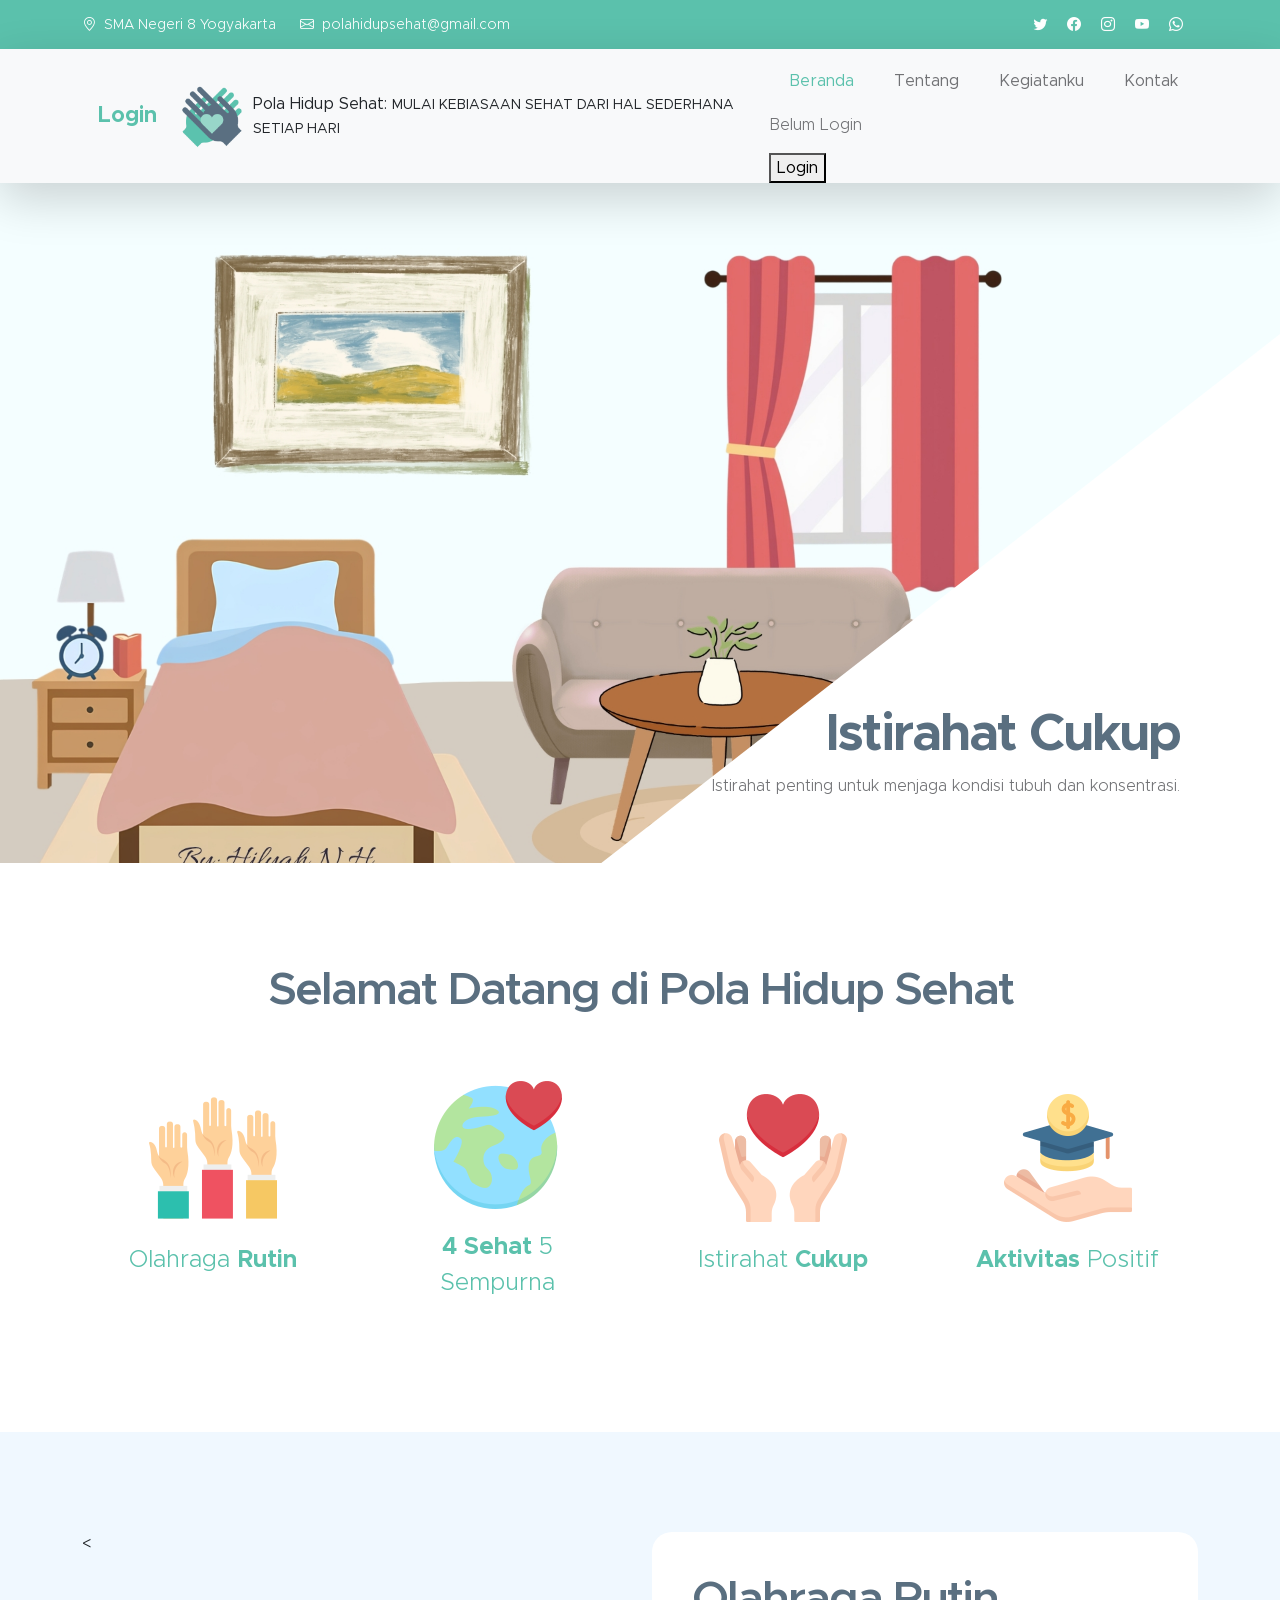
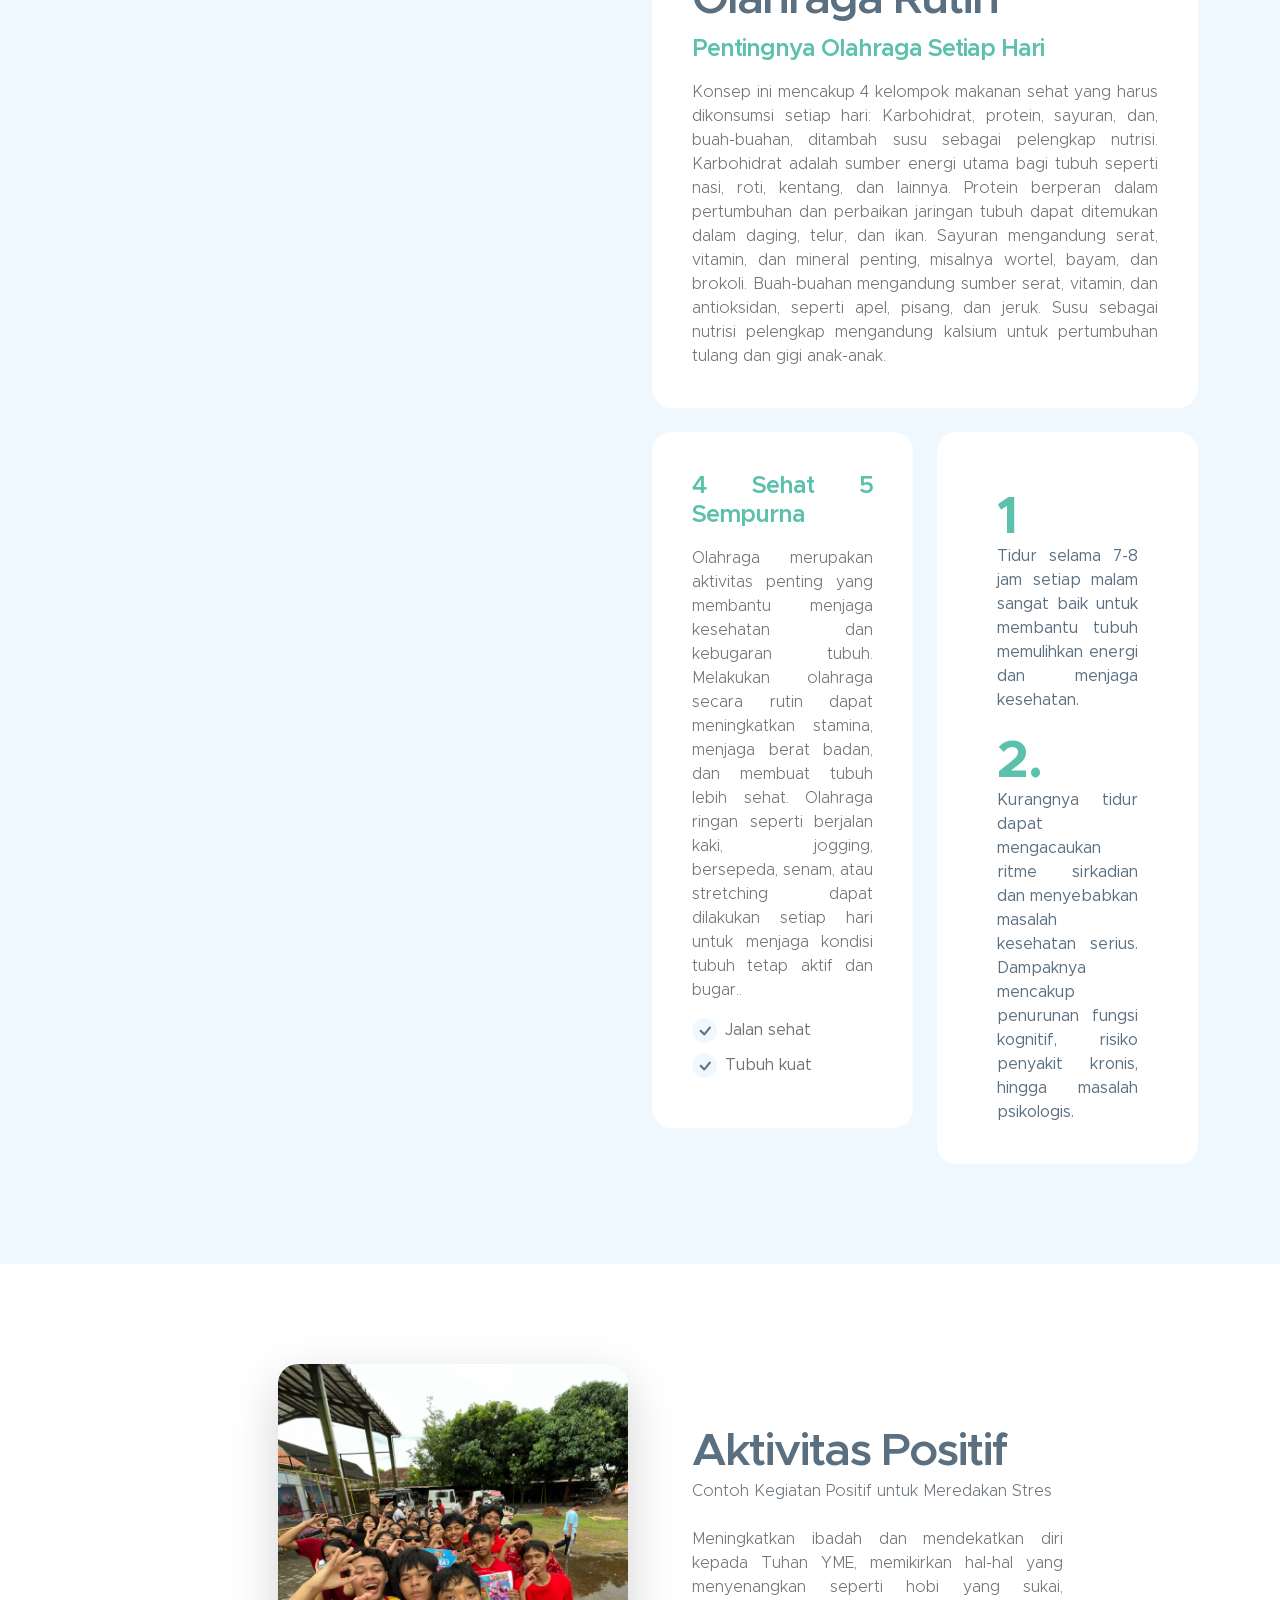
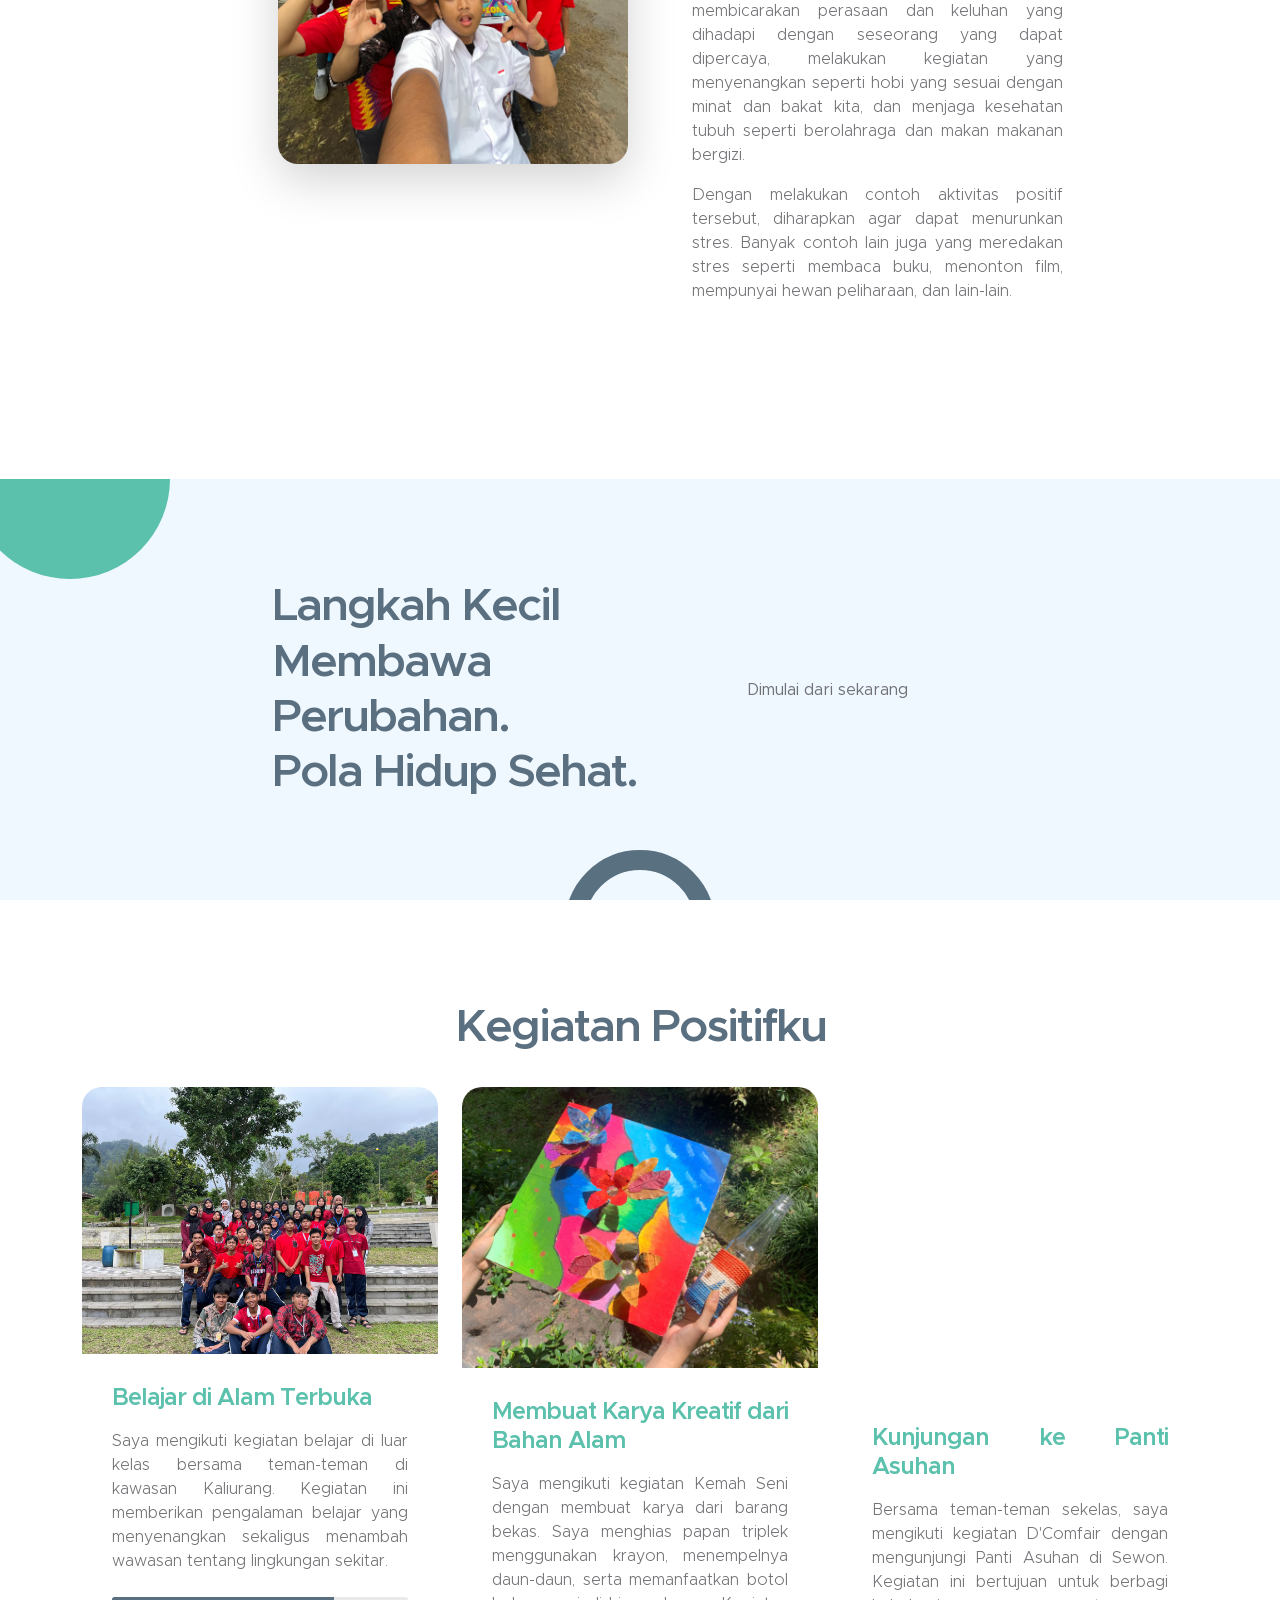
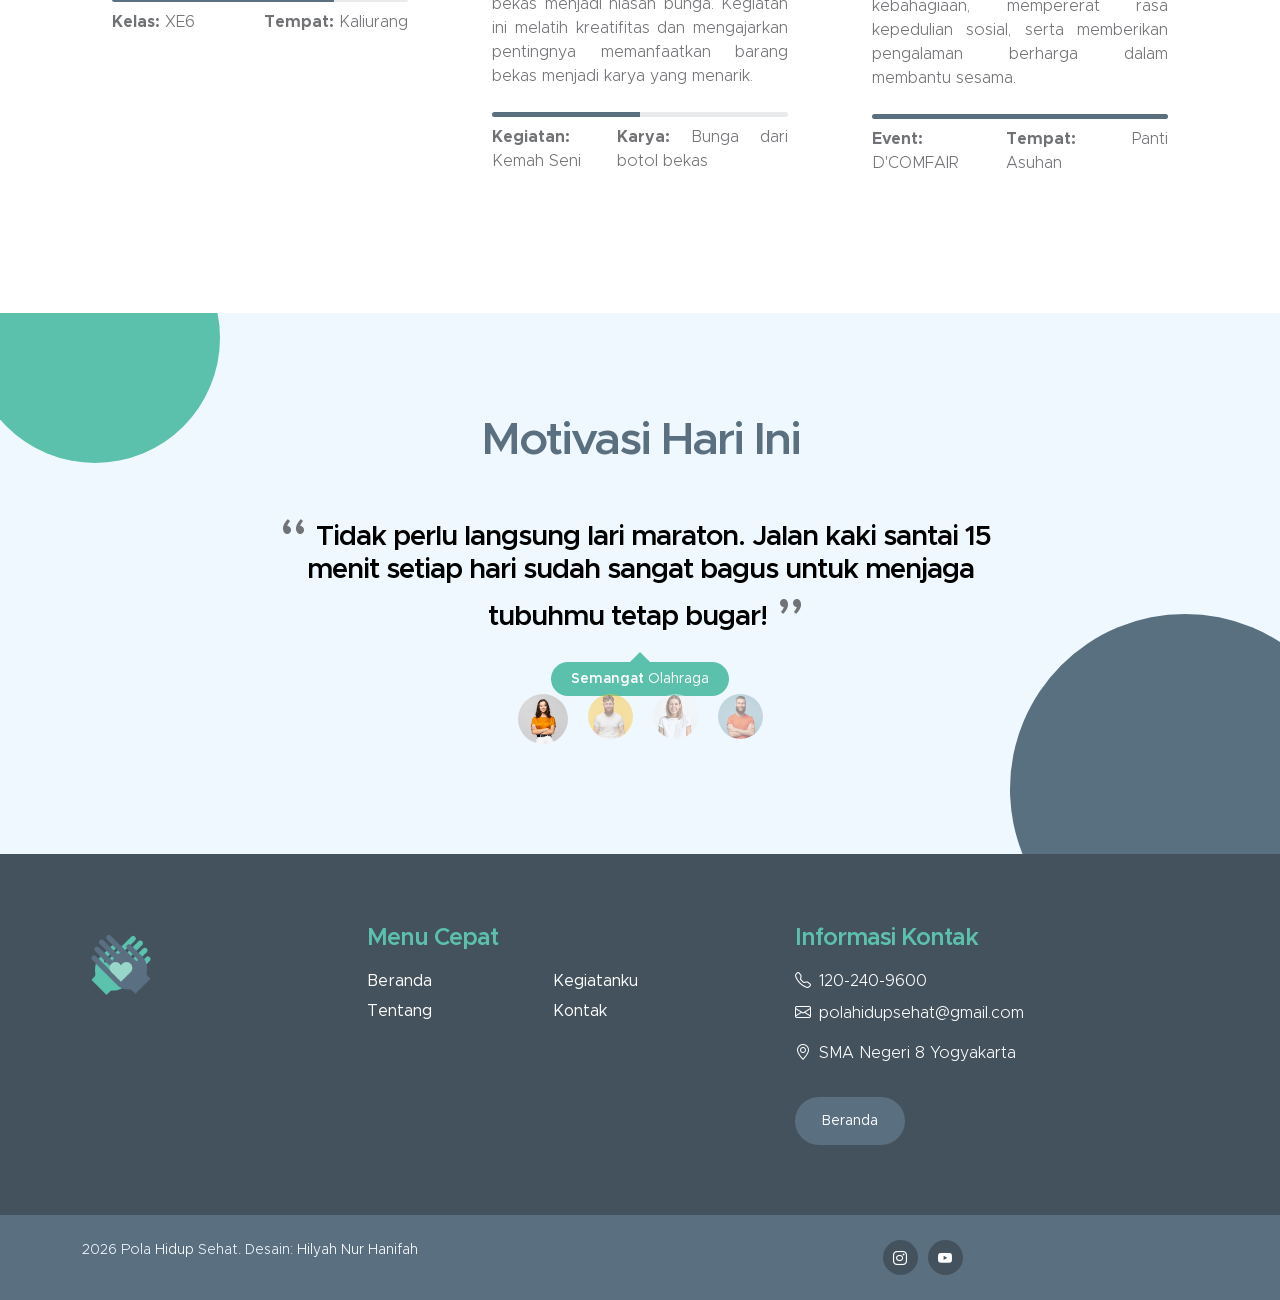
==== commit a35e945f: "Update index.html" ====
--- a/index.html
+++ b/index.html
@@ -586,19 +586,7 @@
                         <div class="col-lg-6 col-md-5 col-12 d-flex justify-content-center align-items-center mx-auto">
                             <ul class="social-icon">
                                 <li class="social-icon-item">
-                                    <a href="#" class="social-icon-link bi-twitter"></a>
-                                </li>
-
-                                <li class="social-icon-item">
-                                    <a href="#" class="social-icon-link bi-facebook"></a>
-                                </li>
-
-                                <li class="social-icon-item">
                                     <a href="#" class="social-icon-link bi-instagram"></a>
-                                </li>
-
-                                <li class="social-icon-item">
-                                    <a href="#" class="social-icon-link bi-linkedin"></a>
                                 </li>
 
                                 <li class="social-icon-item">
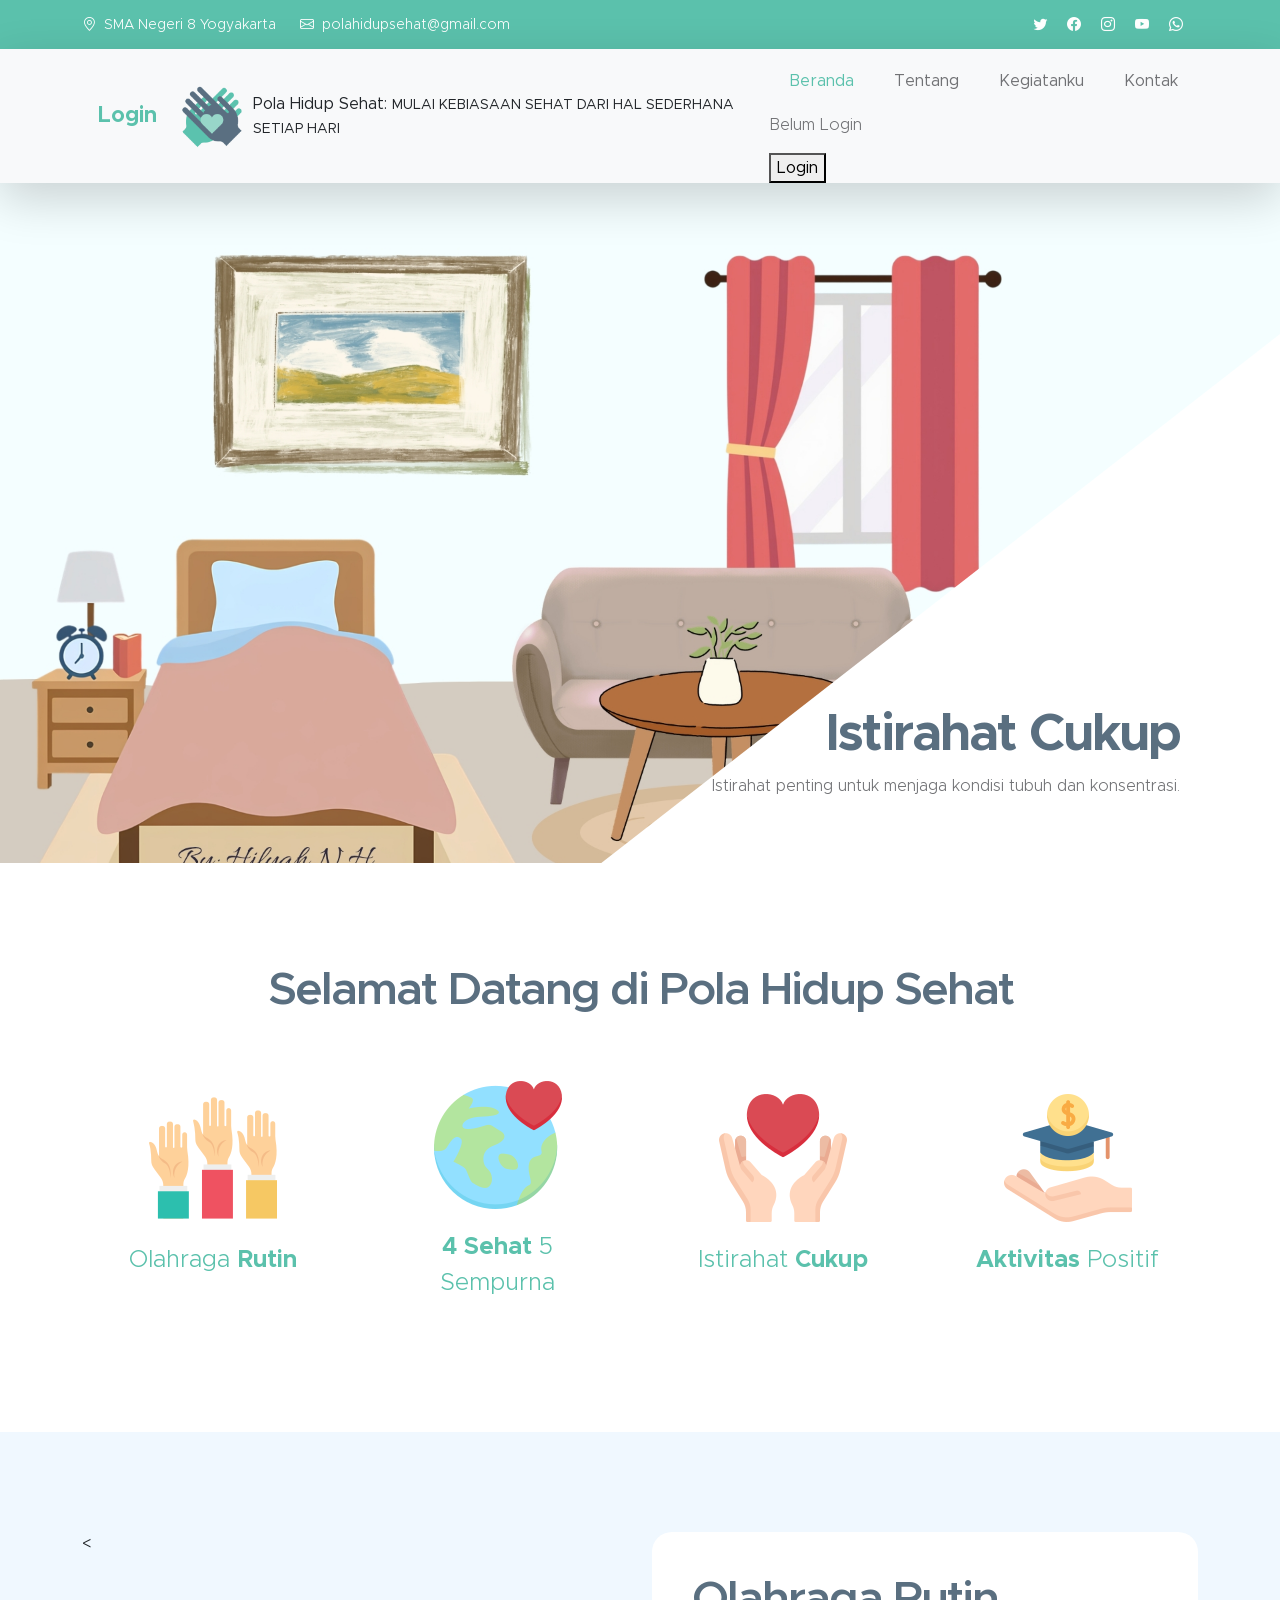
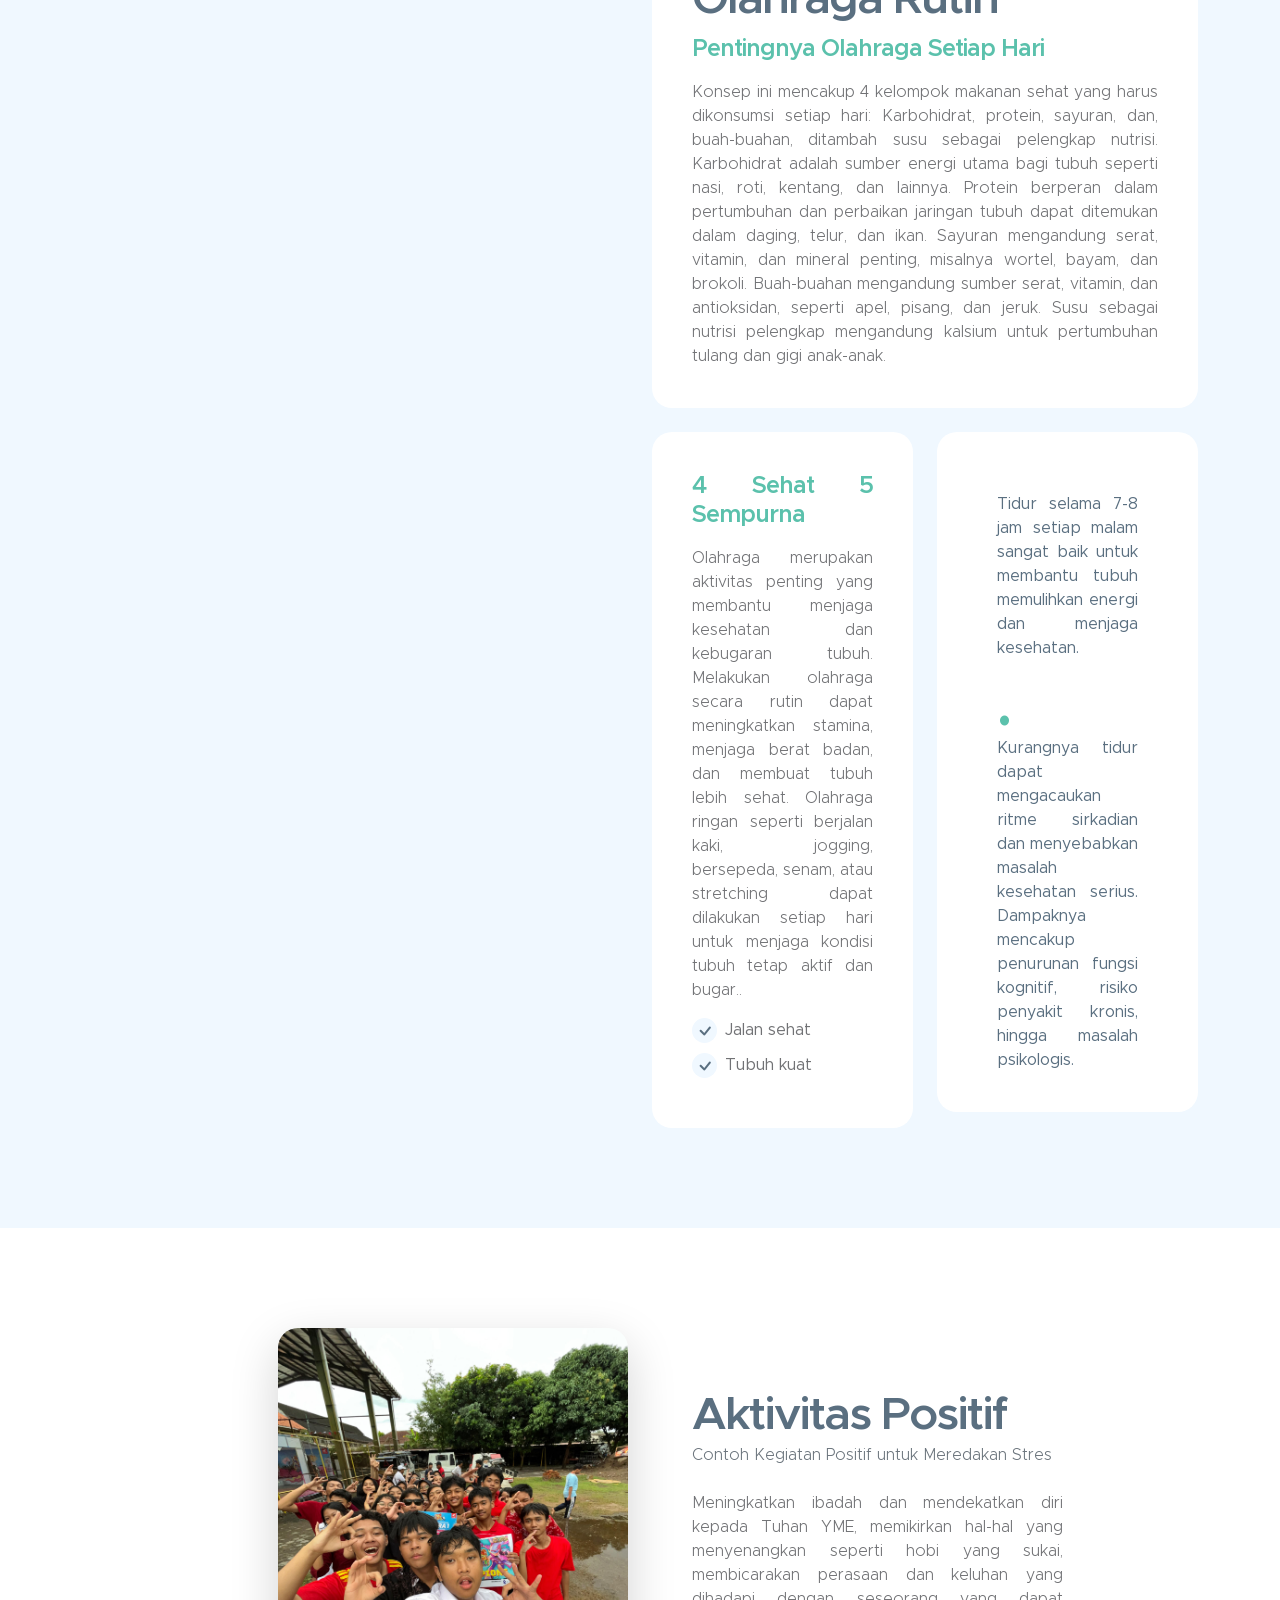
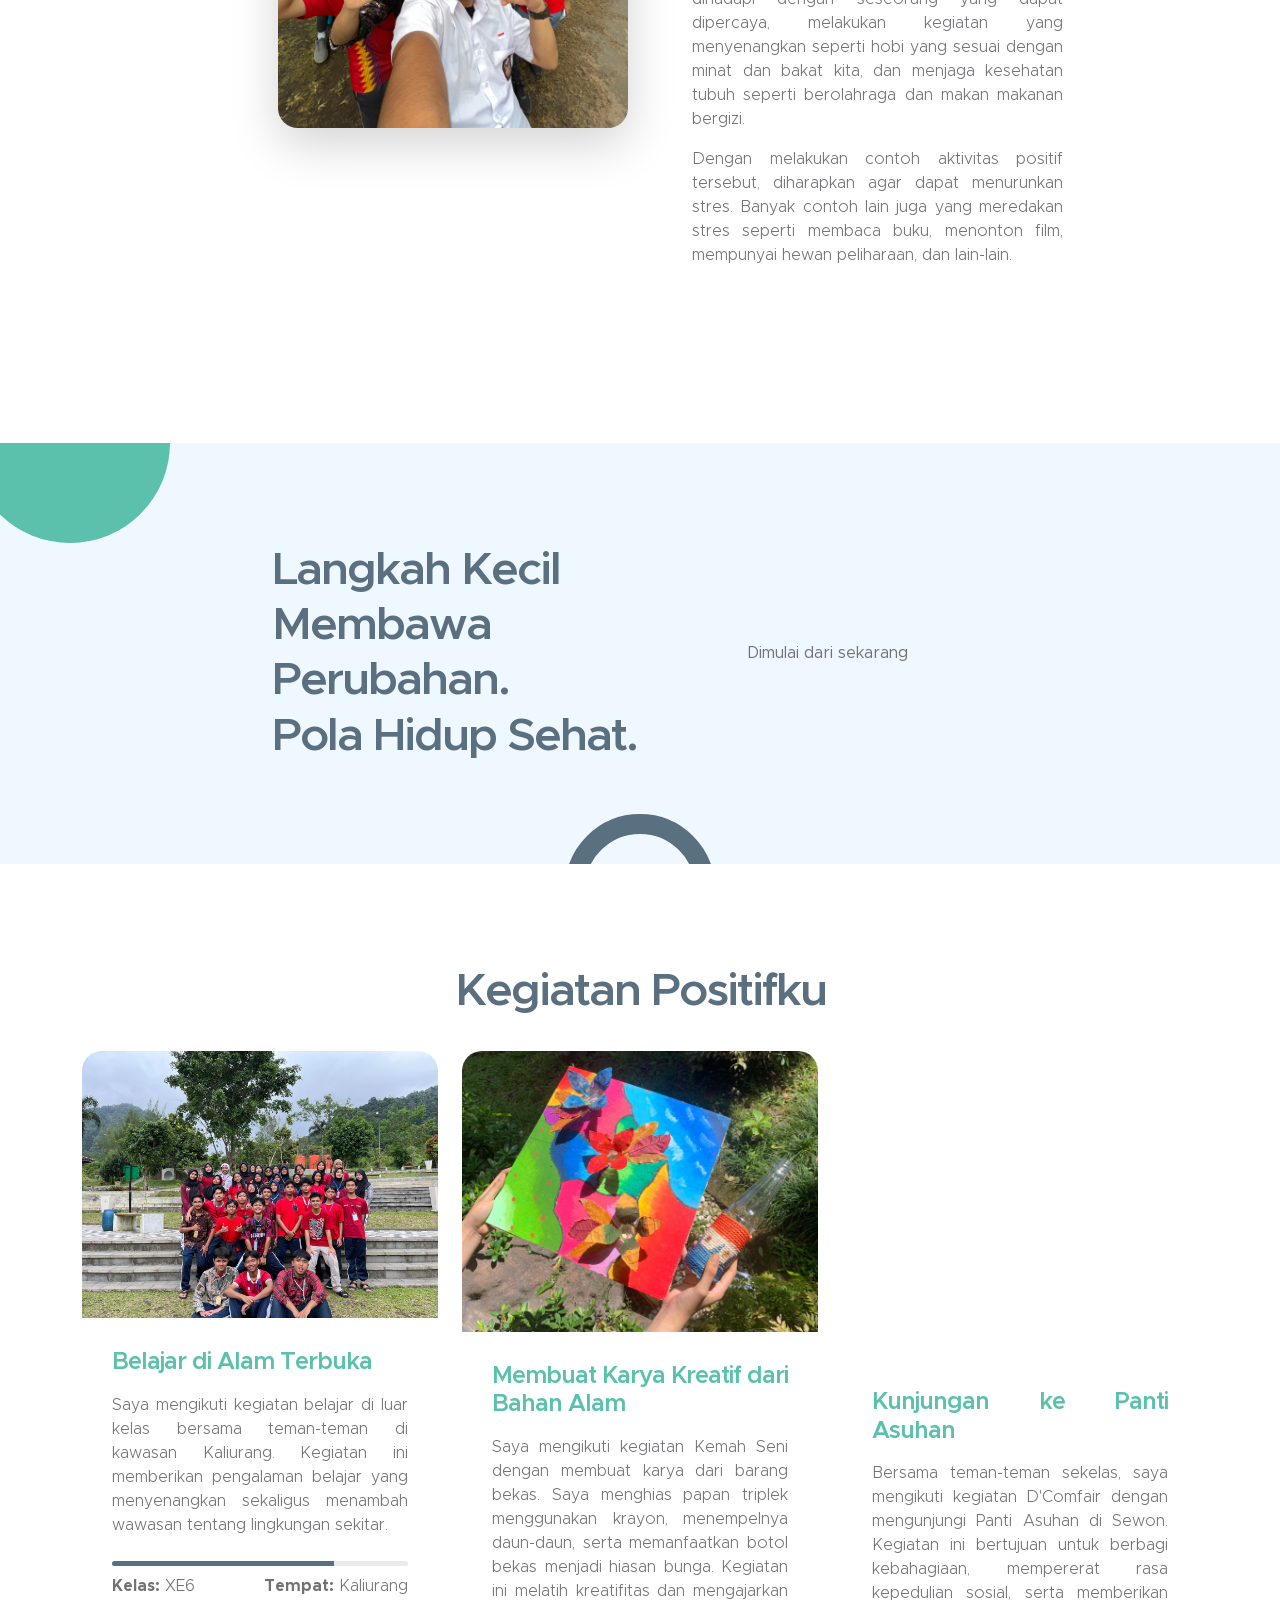
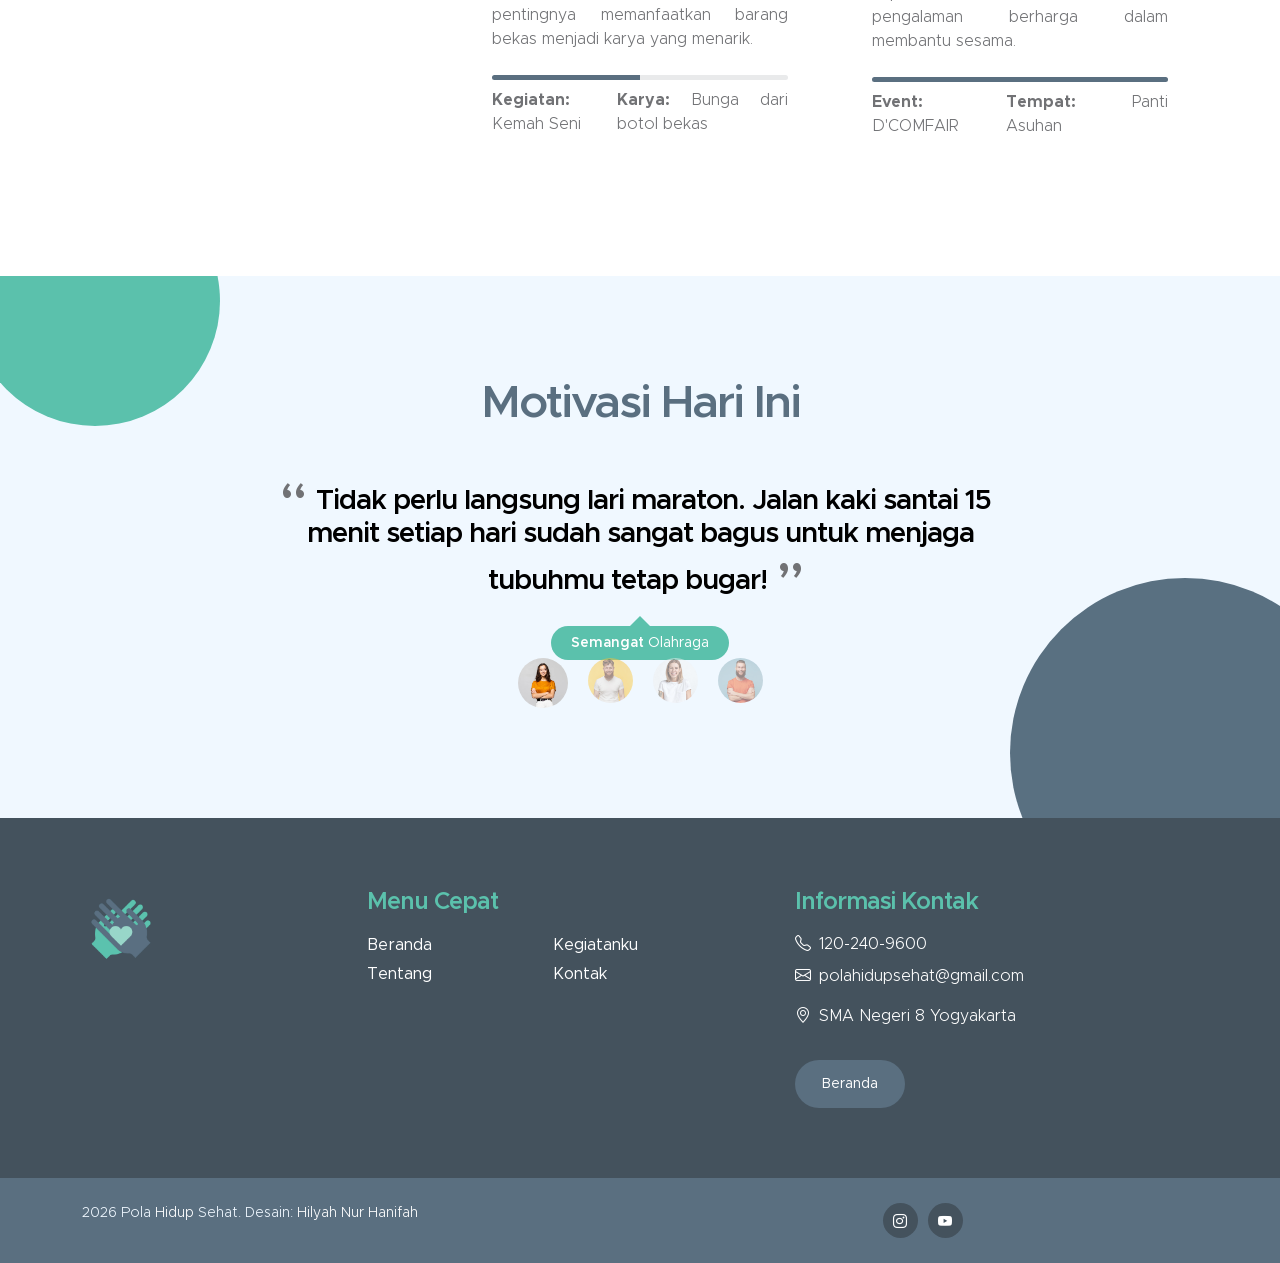
==== commit 856f0995: "Update index.html" ====
--- a/index.html
+++ b/index.html
@@ -586,7 +586,7 @@
                         <div class="col-lg-6 col-md-5 col-12 d-flex justify-content-center align-items-center mx-auto">
                             <ul class="social-icon">
                                 <li class="social-icon-item">
-                                    <a href="#" class="social-icon-link bi-instagram"></a>
+                                    <a href="https: //Instagram.com/hilyahnr_" class="social-icon-link bi-instagram"></a>
                                 </li>
 
                                 <li class="social-icon-item">
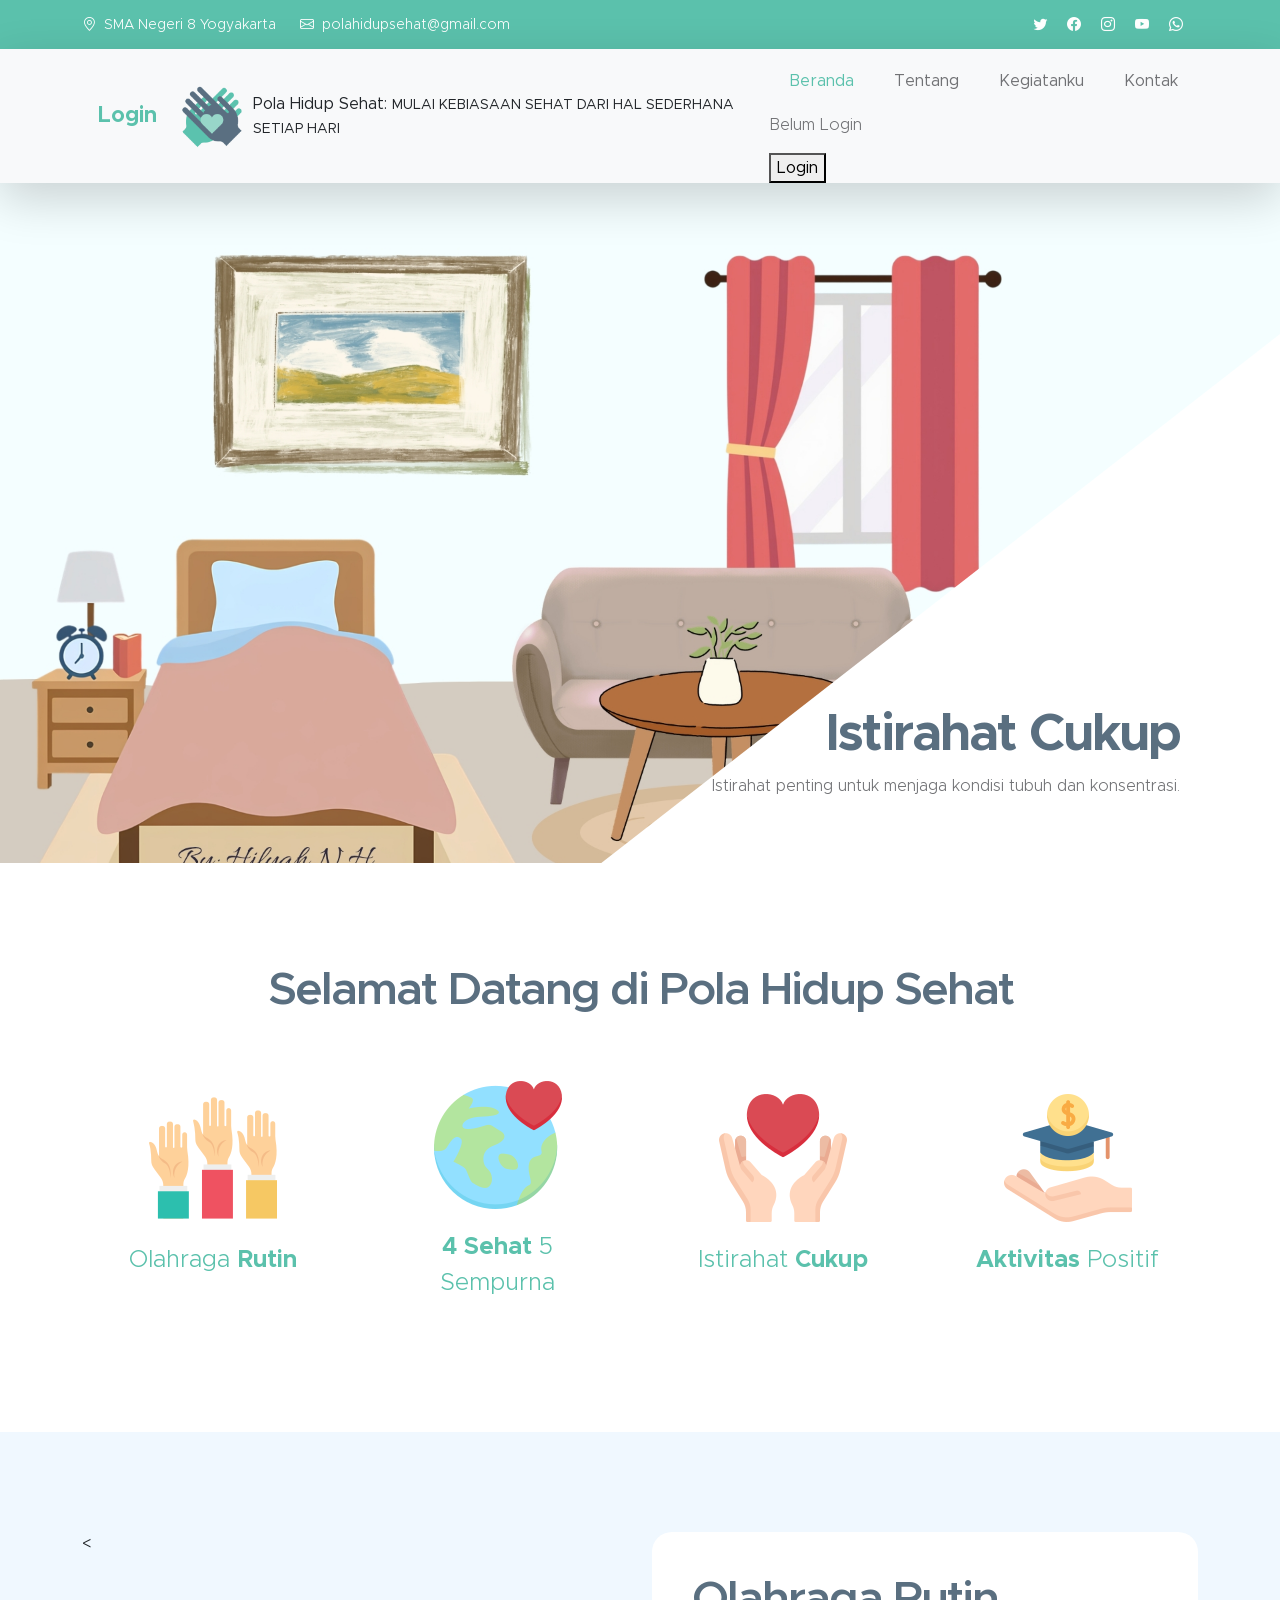
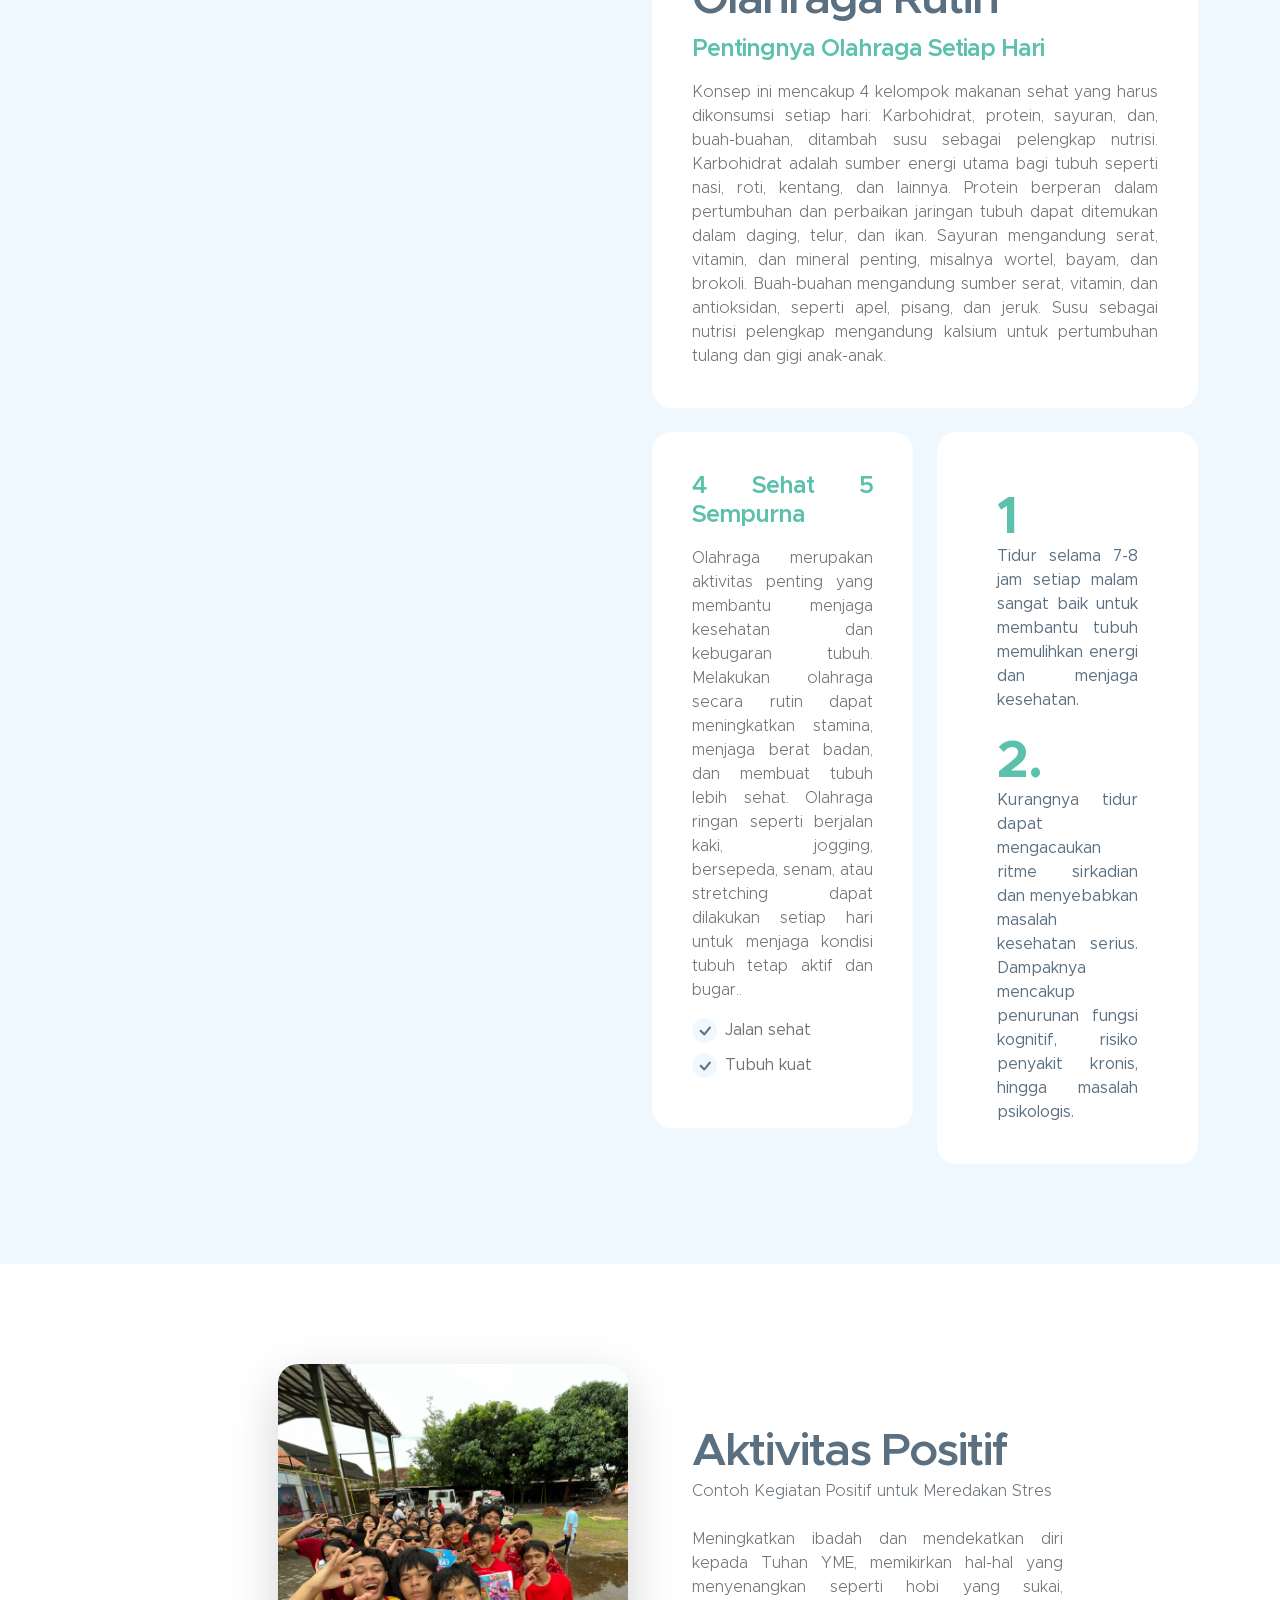
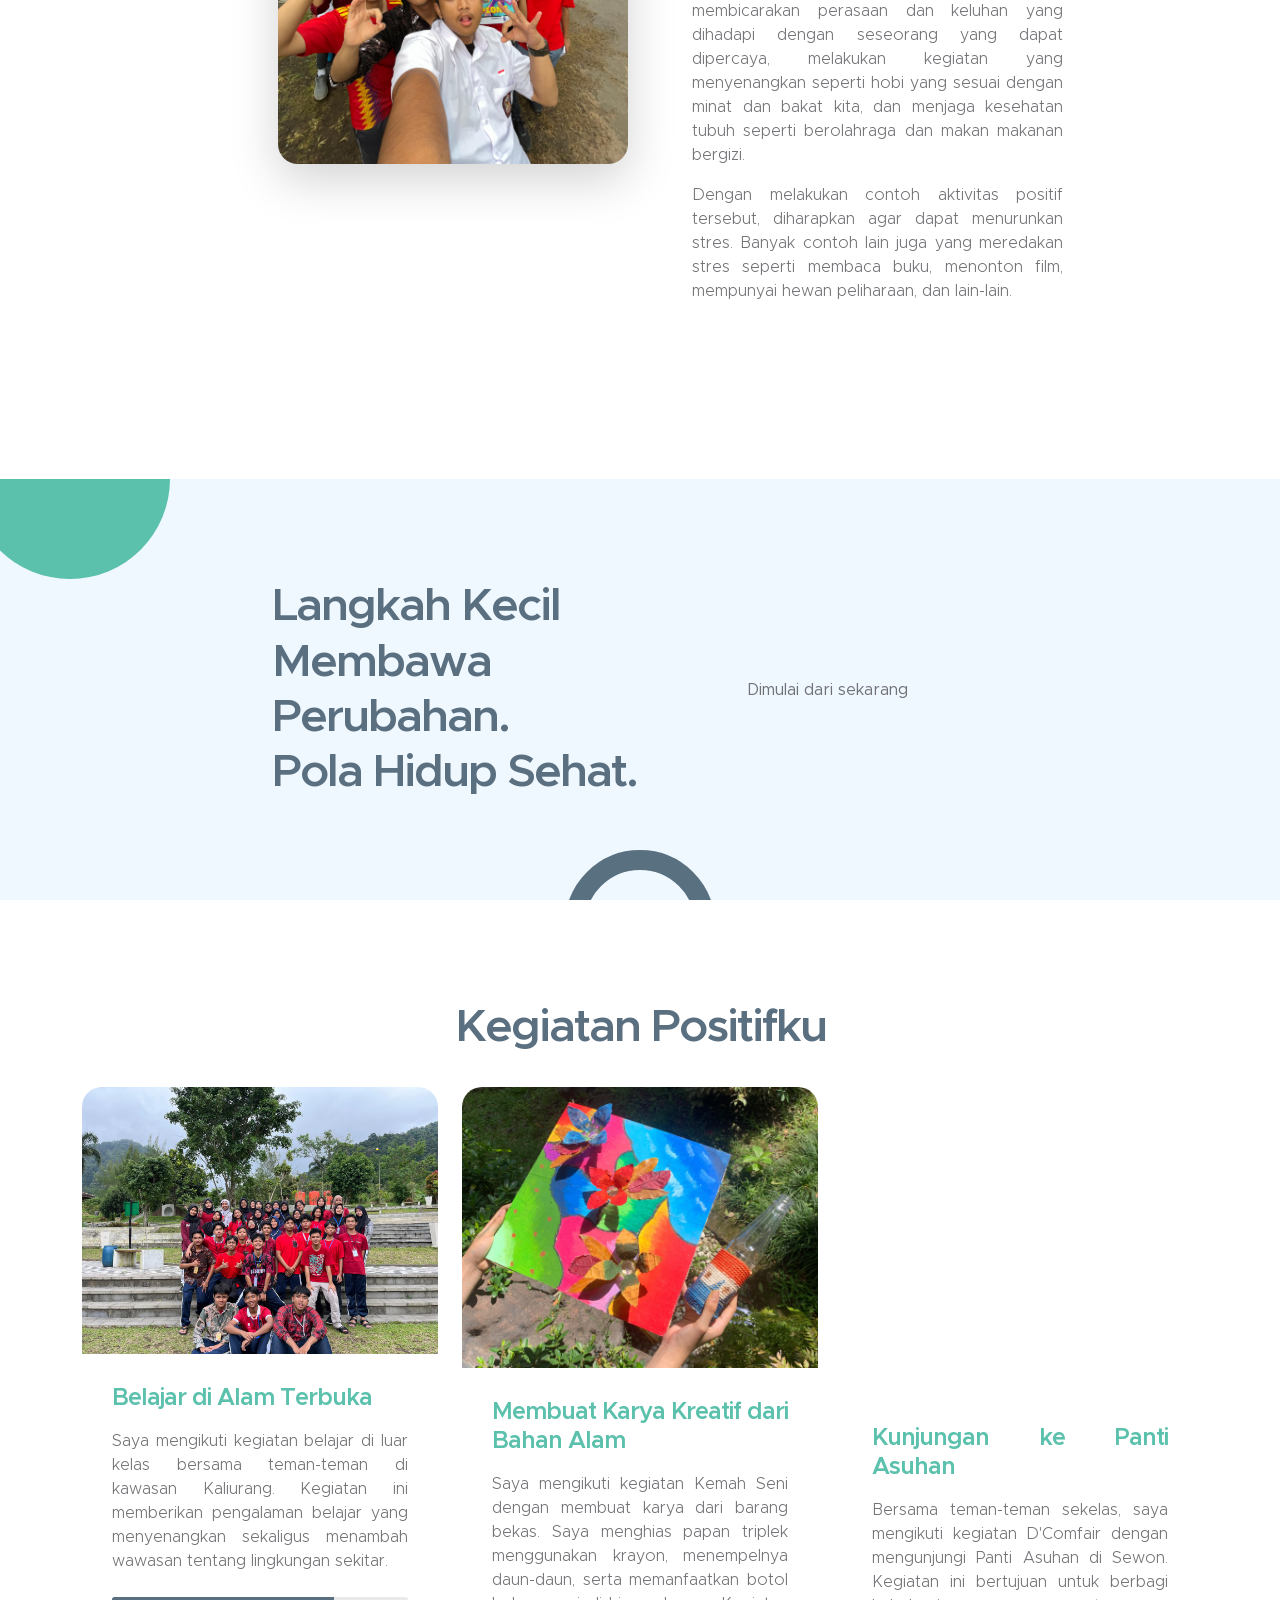
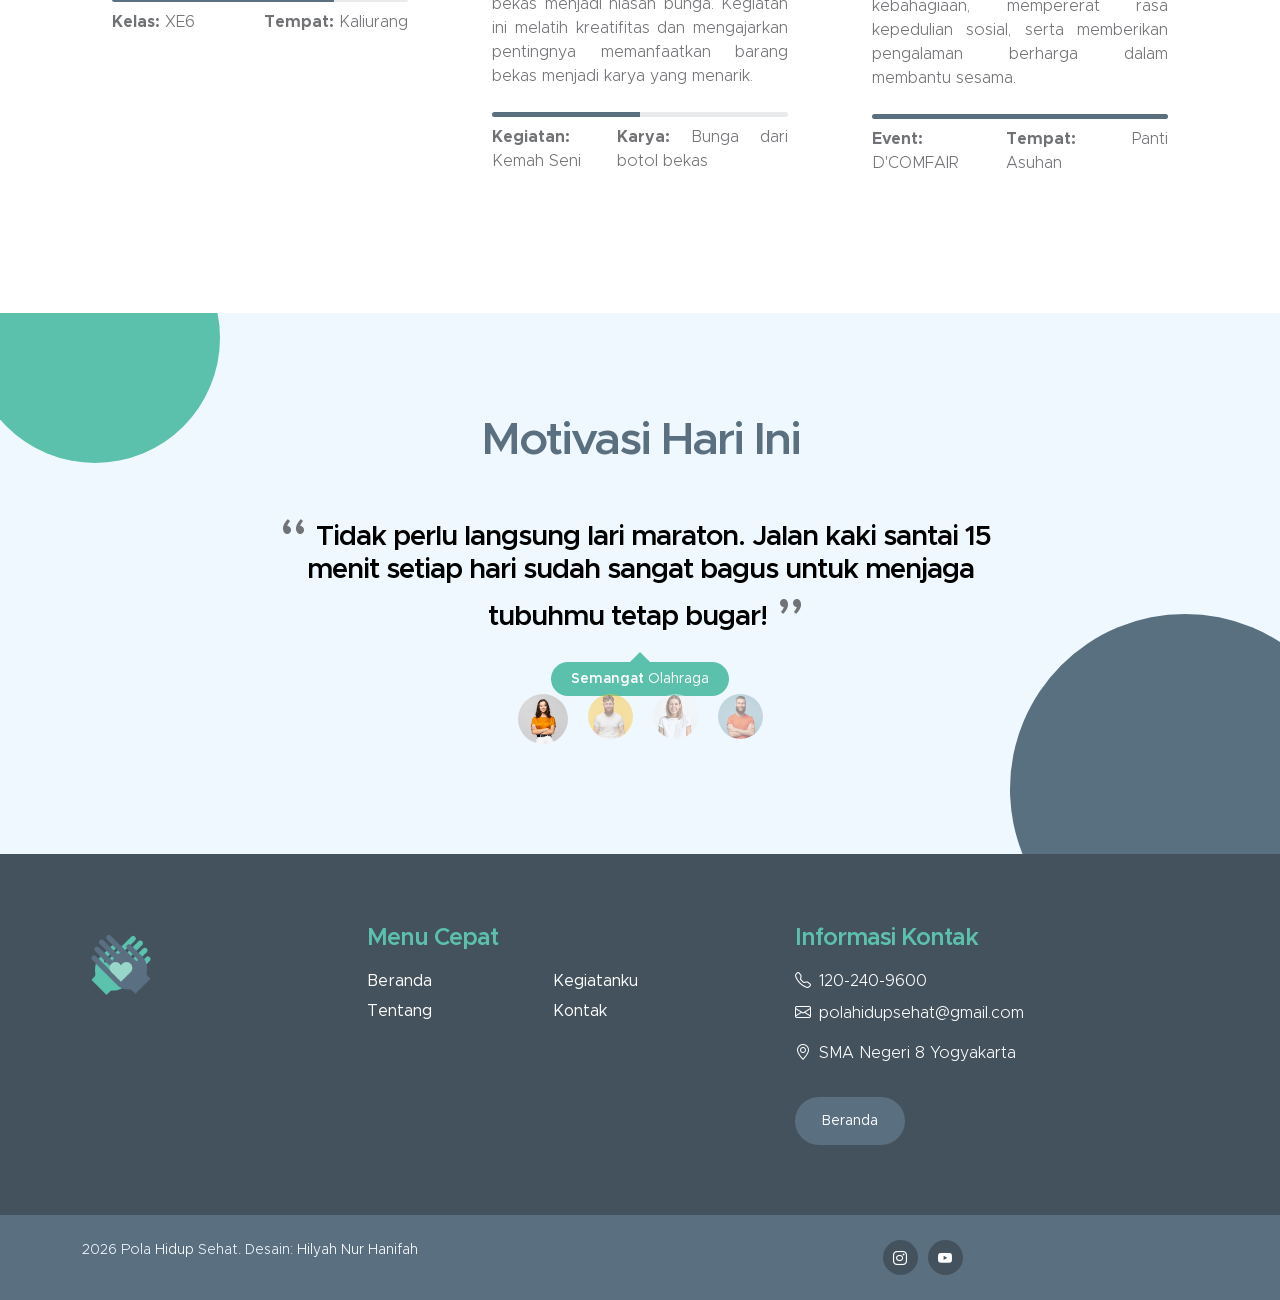
==== commit e14a2f4c: "Update index.html" ====
--- a/index.html
+++ b/index.html
@@ -590,7 +590,7 @@
                                 </li>
 
                                 <li class="social-icon-item">
-                                    <a href="https://youtube.com/templatemo" class="social-icon-link bi-youtube"></a>
+                                    <a href="https://www.youtube.com/watch?v=vr4Jat1tQUs" class="social-icon-link bi-youtube"></a>
                                 </li>
                             </ul>
                         </div>
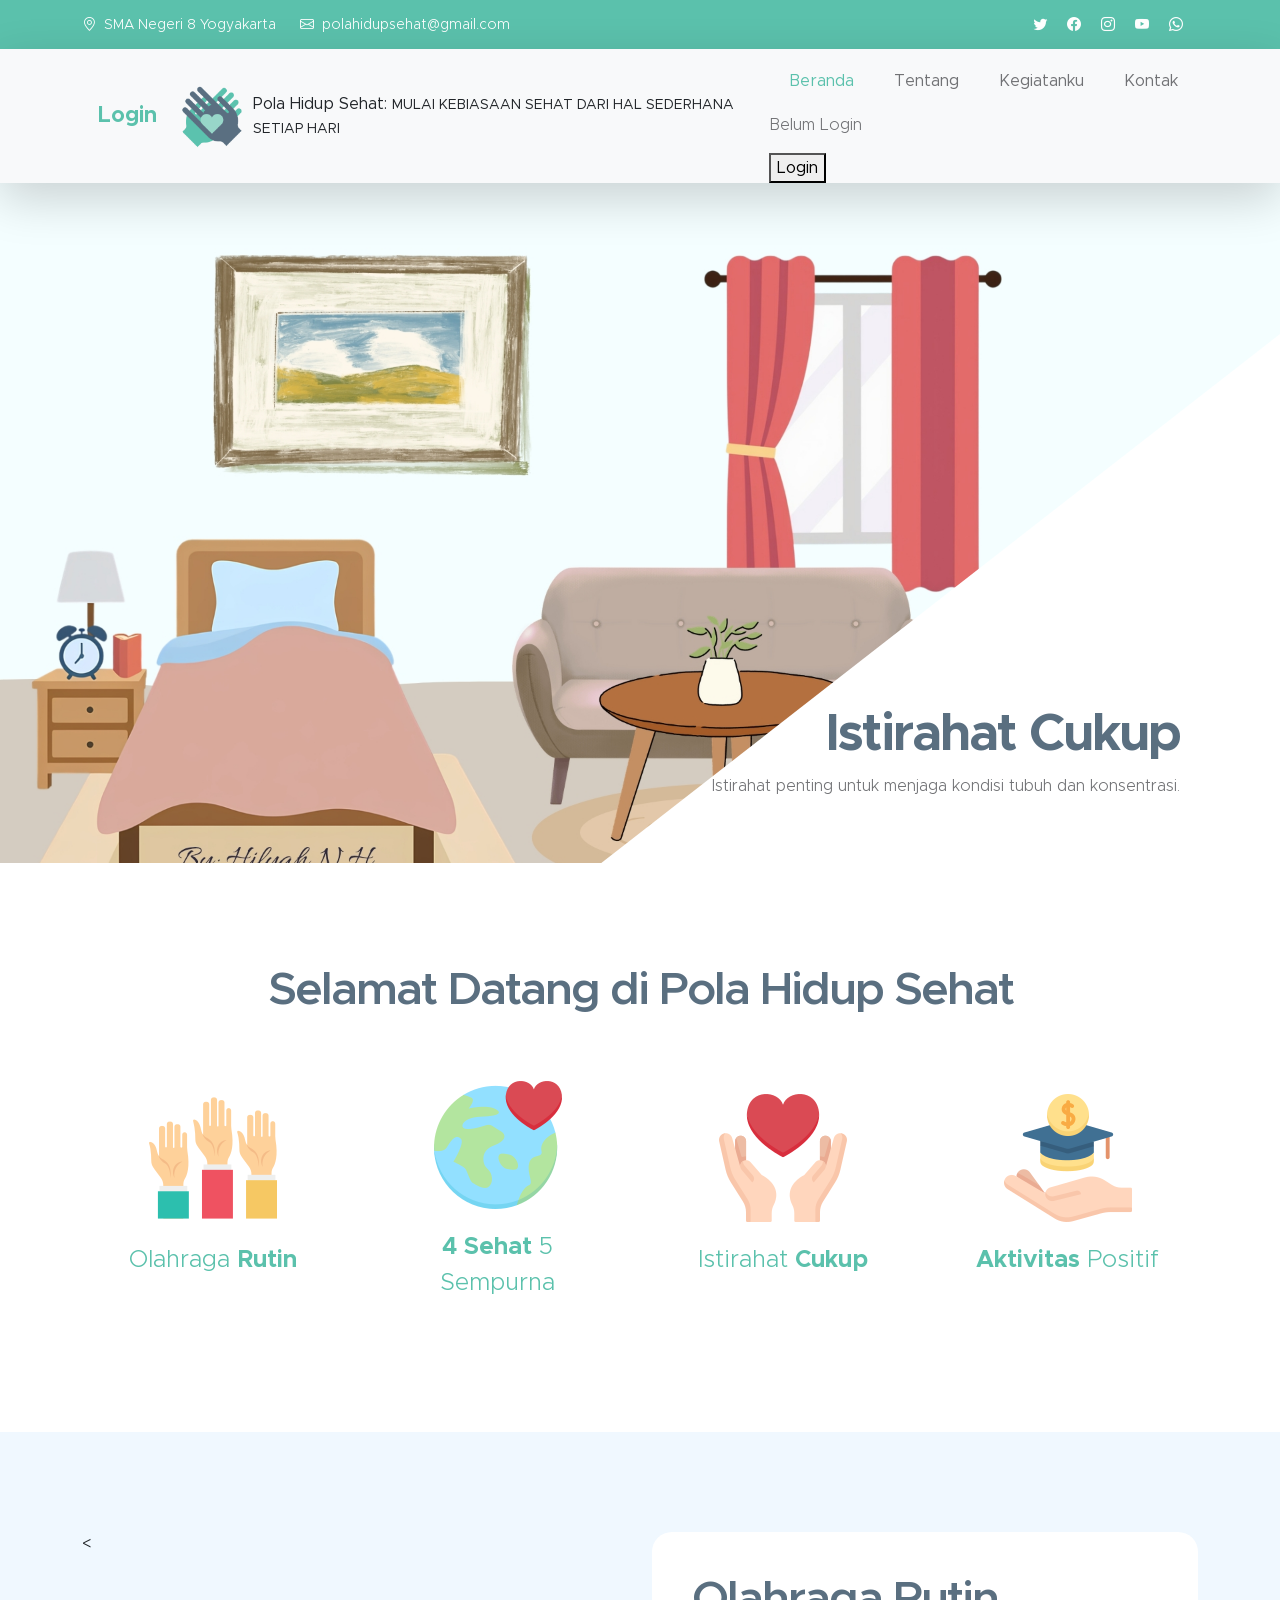
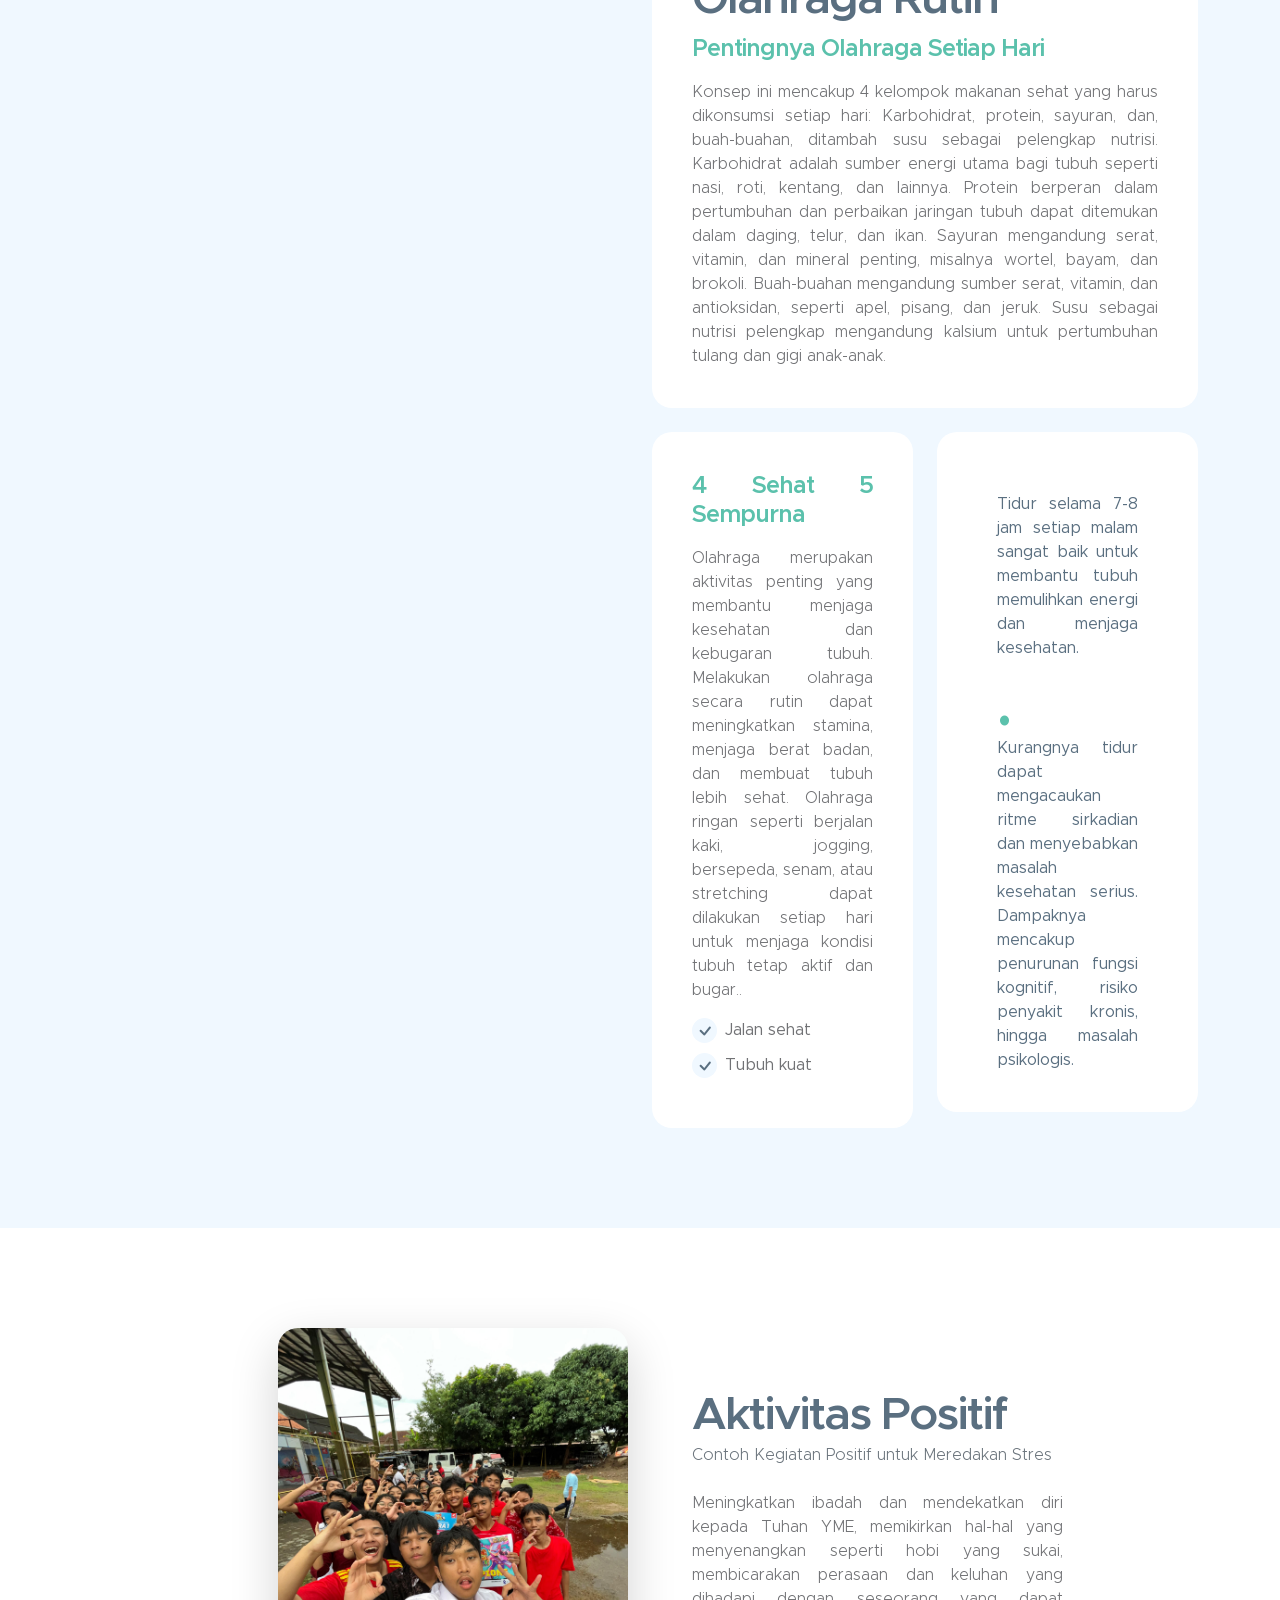
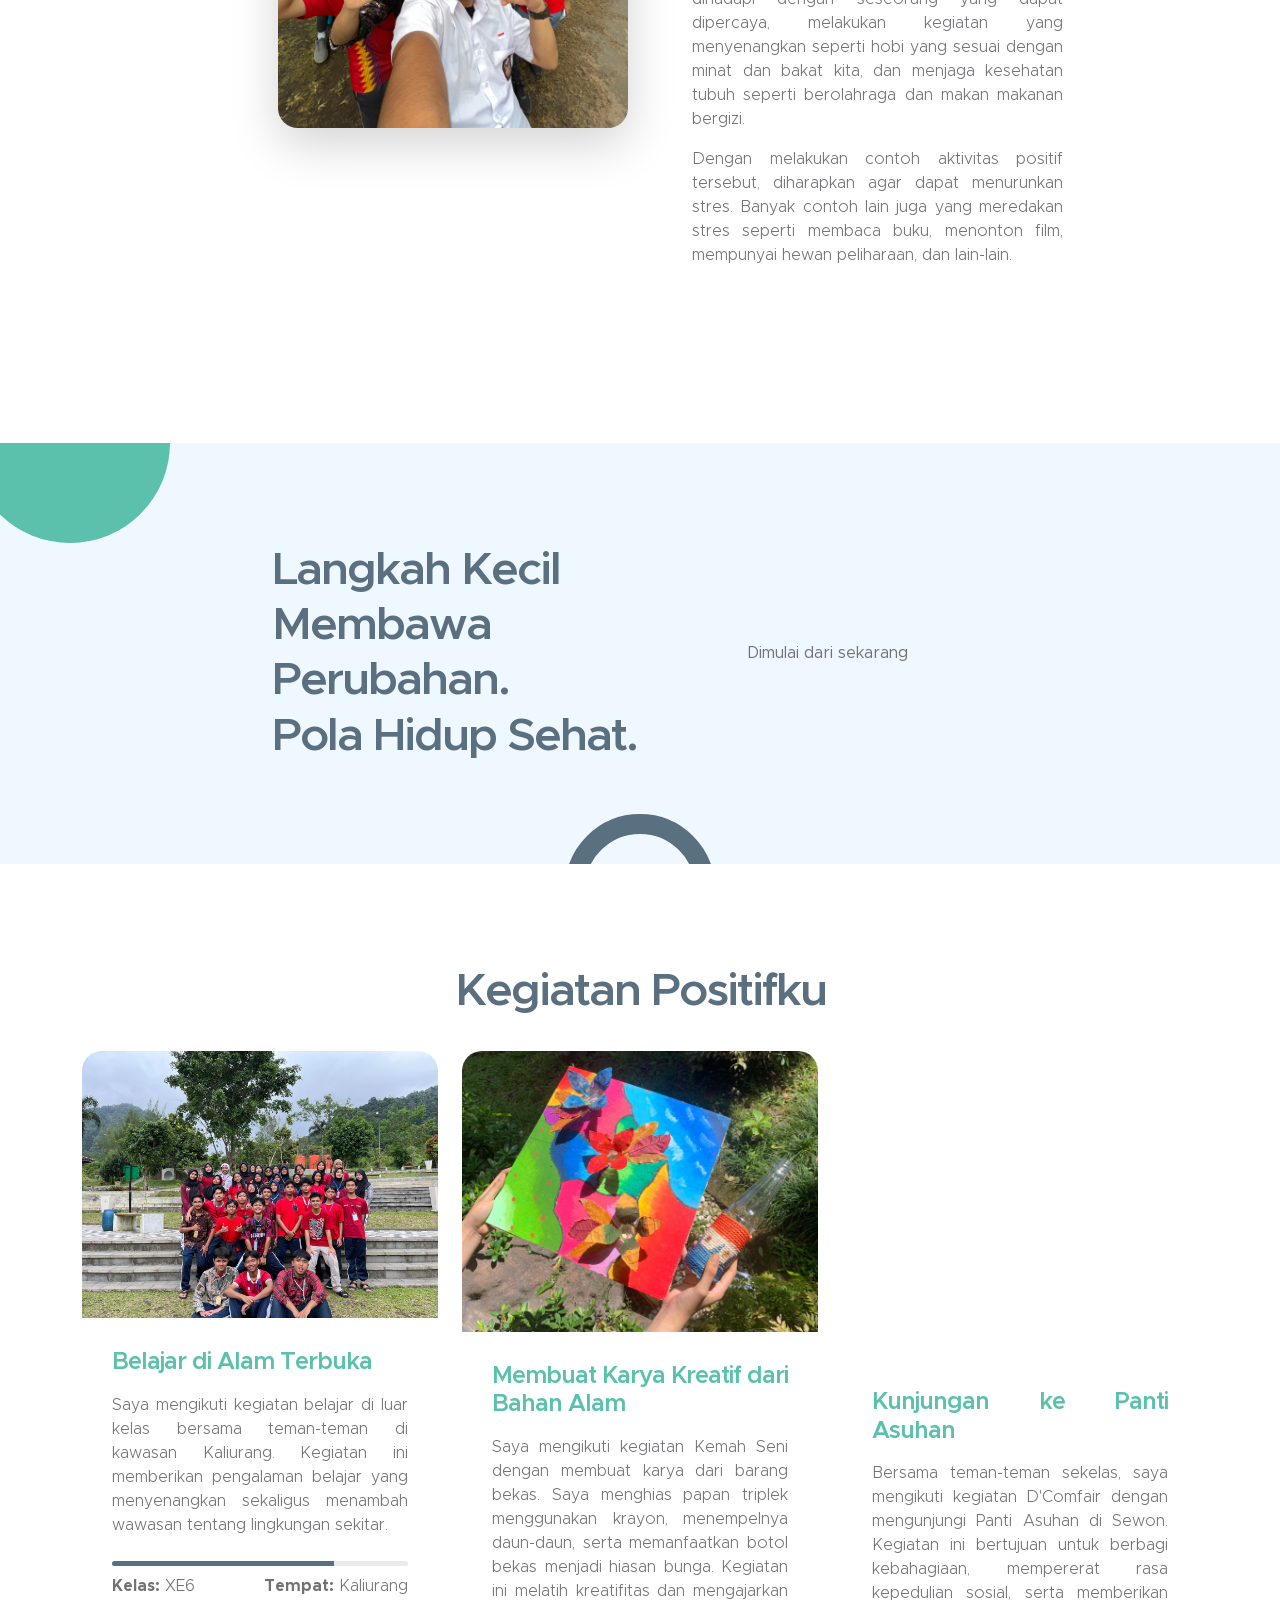
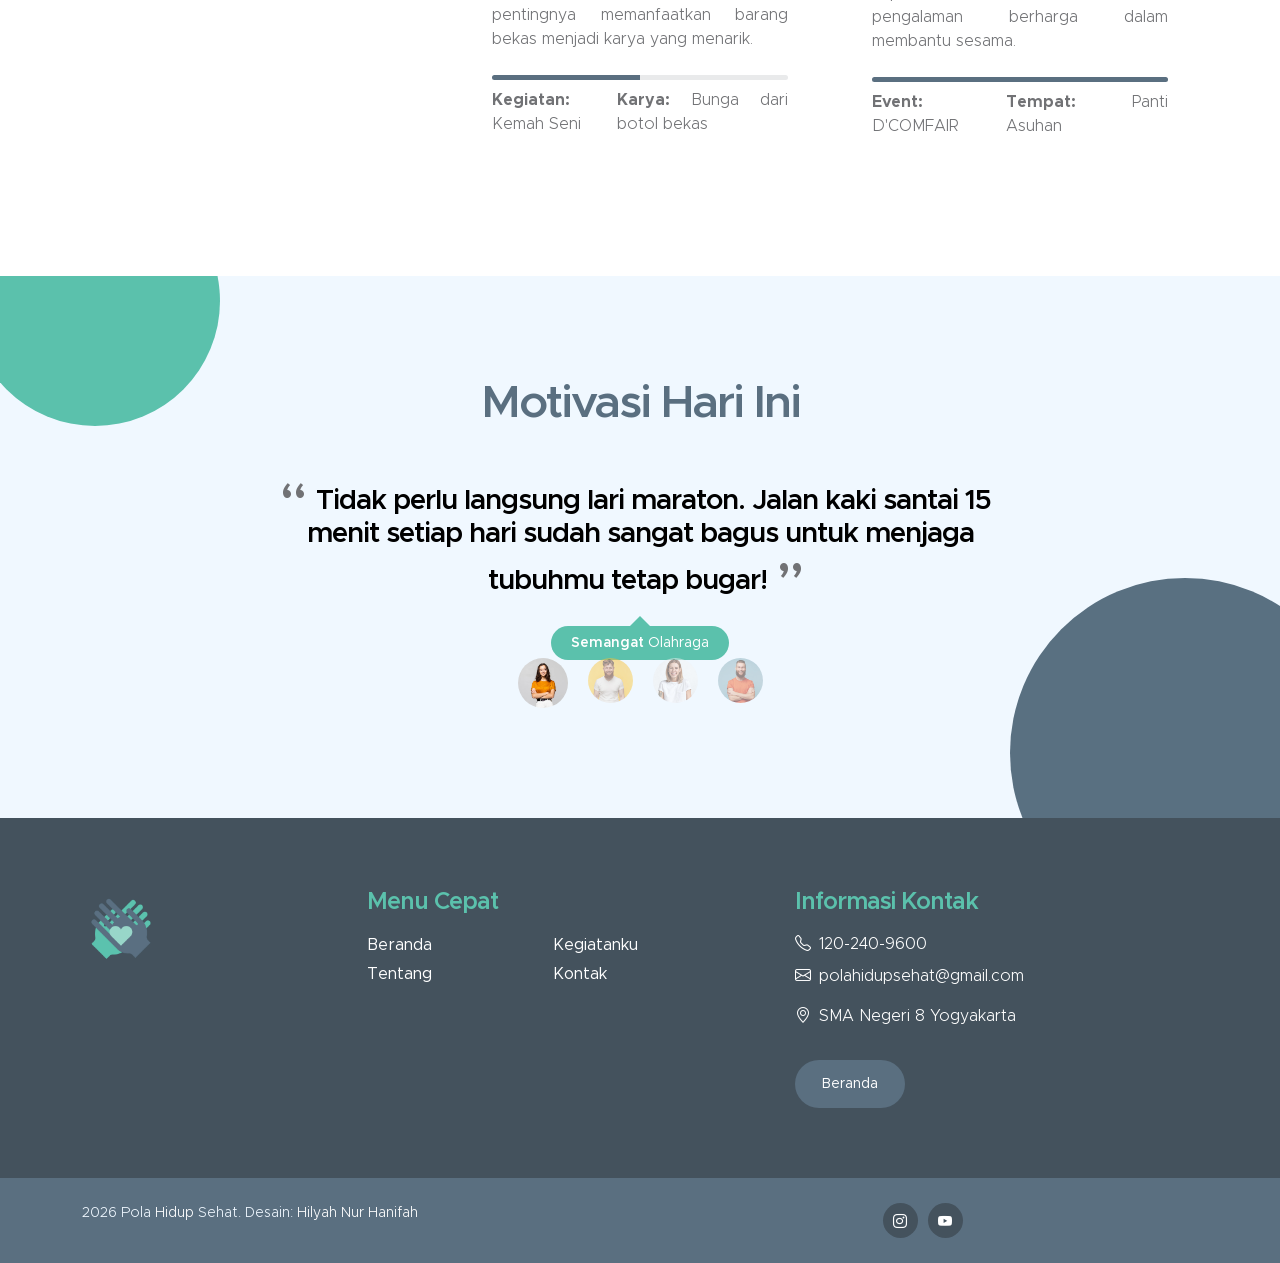
==== commit 19c5fbf0: "Update index.html" ====
--- a/index.html
+++ b/index.html
@@ -586,7 +586,7 @@
                         <div class="col-lg-6 col-md-5 col-12 d-flex justify-content-center align-items-center mx-auto">
                             <ul class="social-icon">
                                 <li class="social-icon-item">
-                                    <a href="https: //Instagram.com/hilyahnr_" class="social-icon-link bi-instagram"></a>
+                                    <a href="https://www.instagram.com/hilyahnr_" class="social-icon-link bi-instagram"></a>
                                 </li>
 
                                 <li class="social-icon-item">
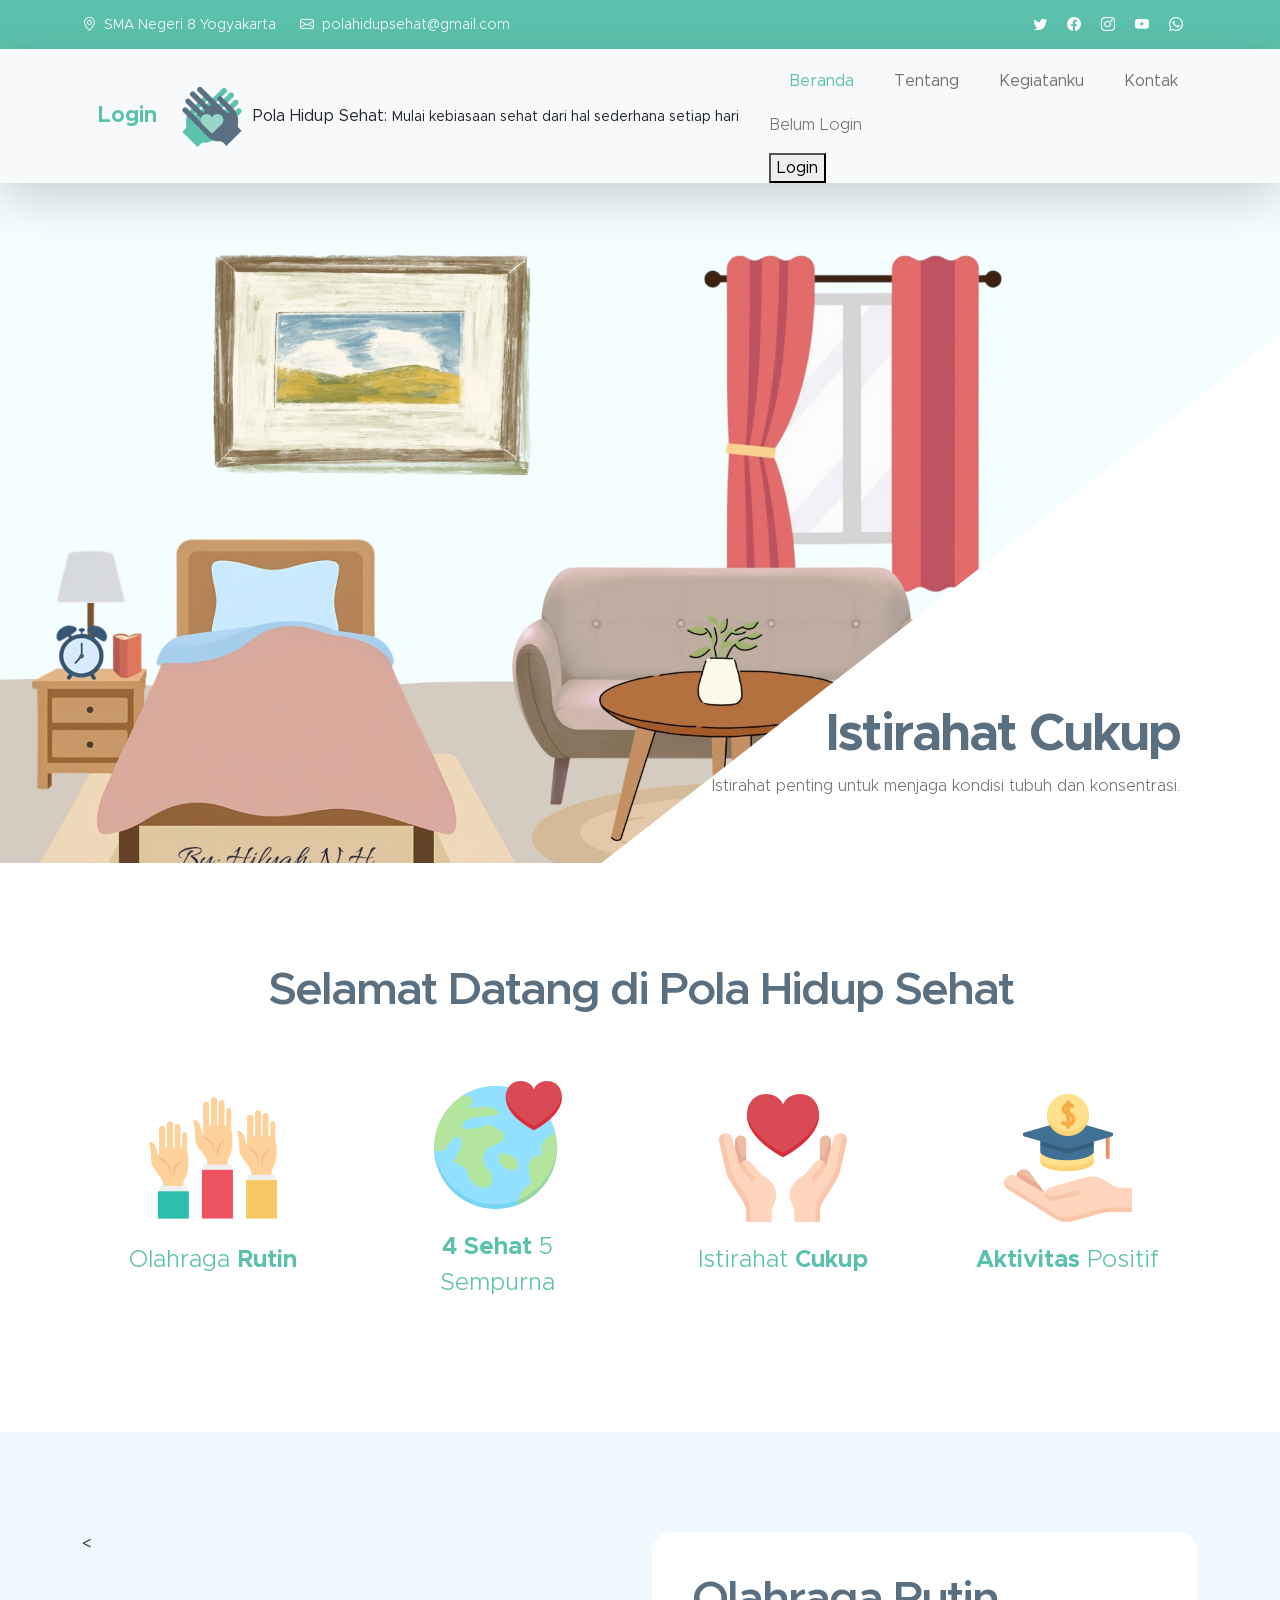
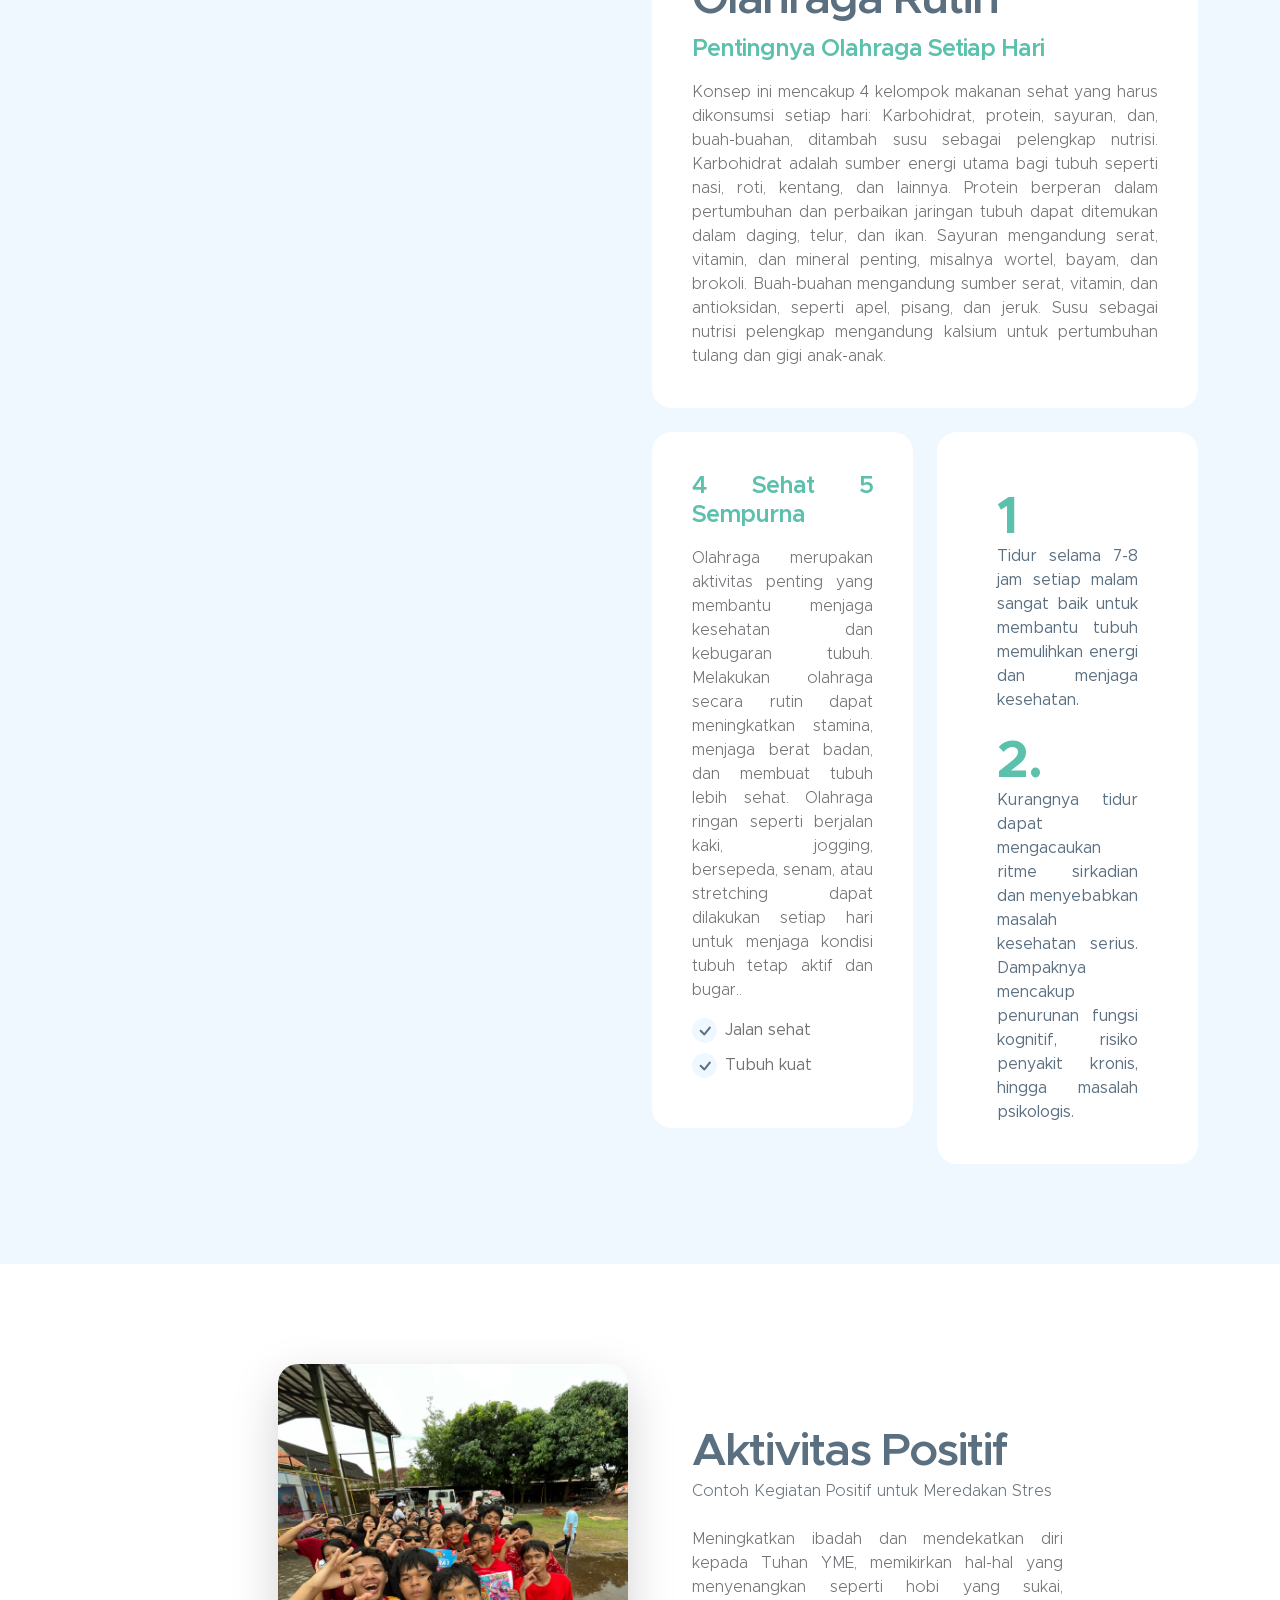
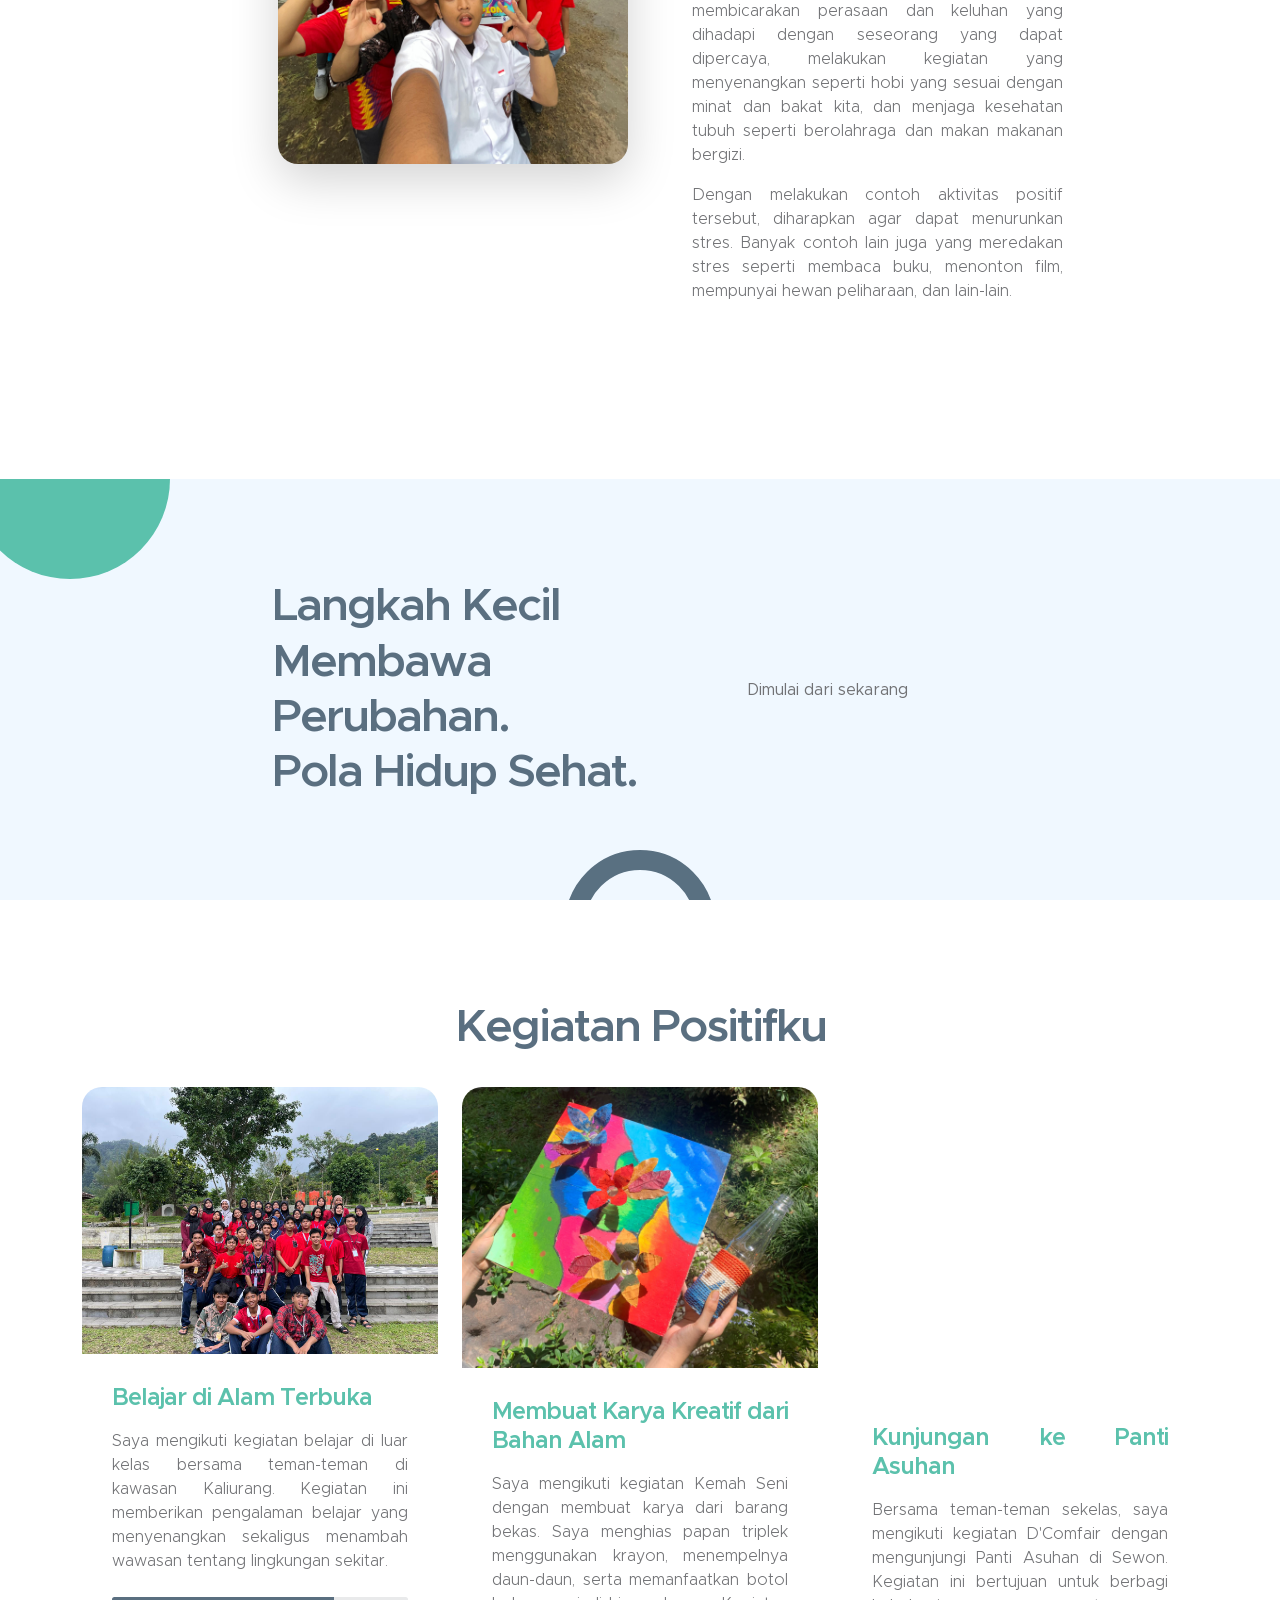
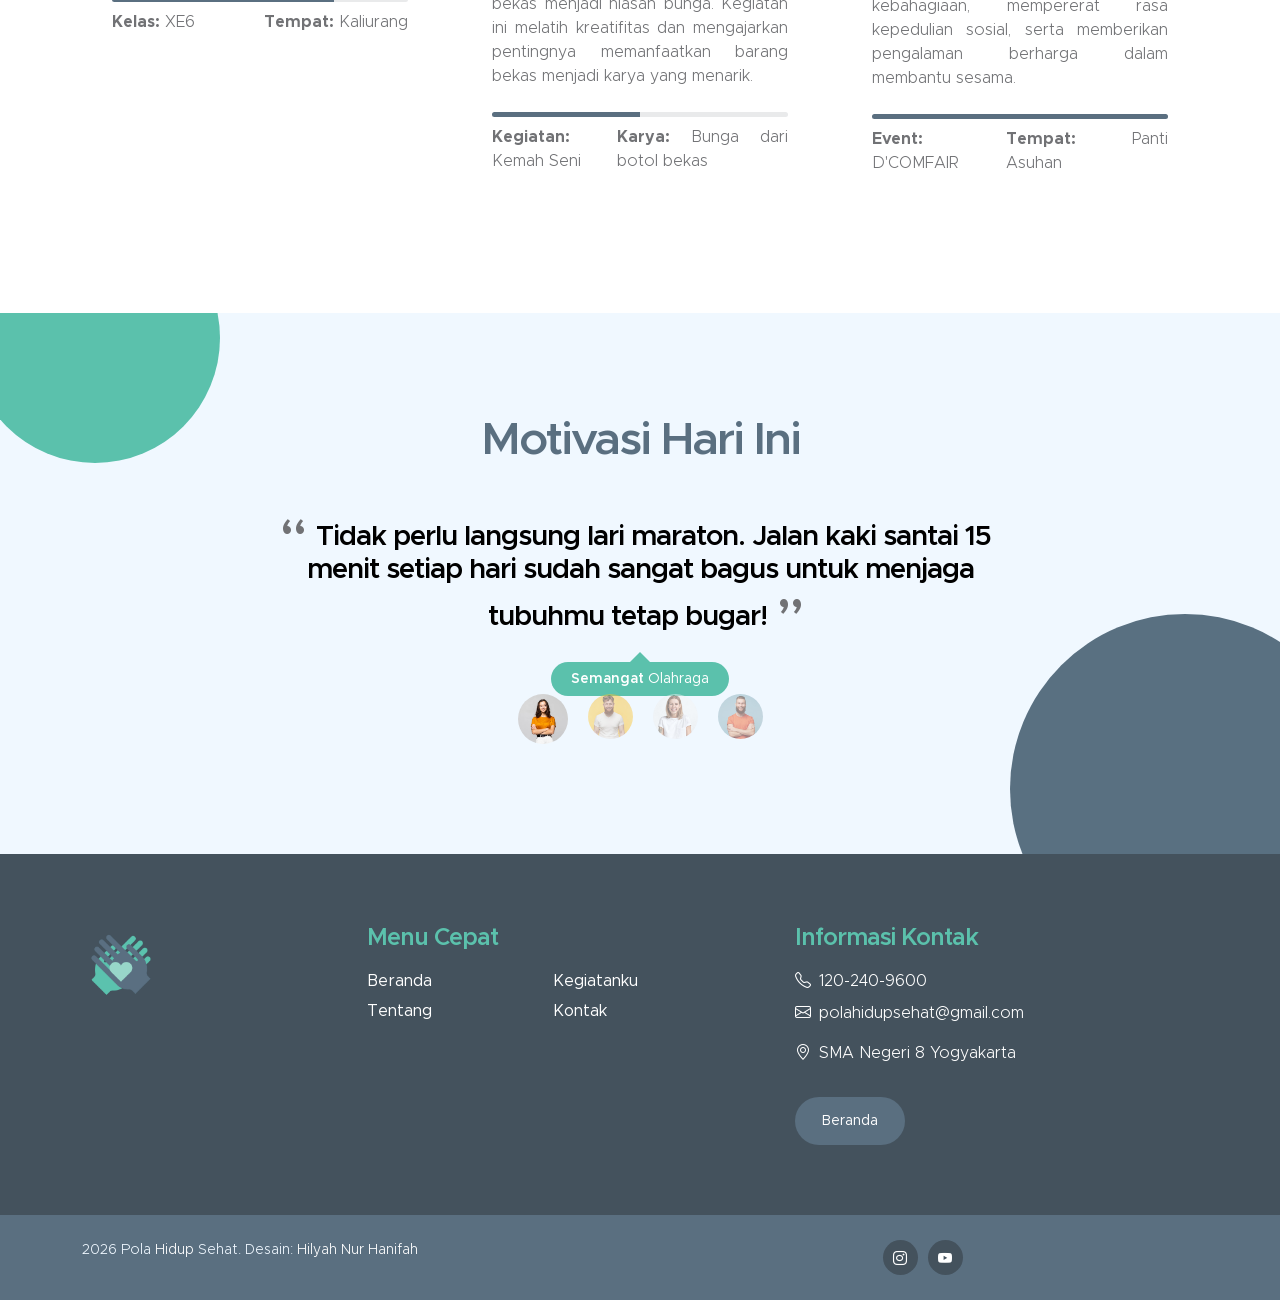
==== commit 46e42231: "Update index.html" ====
--- a/index.html
+++ b/index.html
@@ -81,7 +81,7 @@
                     <img src="images/logo.png" class="logo img-fluid" alt="Kind Heart Charity">
                     <span>
                         Pola Hidup Sehat:
-                        <small>MULAI KEBIASAAN SEHAT DARI HAL SEDERHANA SETIAP HARI</small>
+                        <small>Mulai kebiasaan sehat dari hal sederhana setiap hari</small>
                     </span>
                 </a>
 
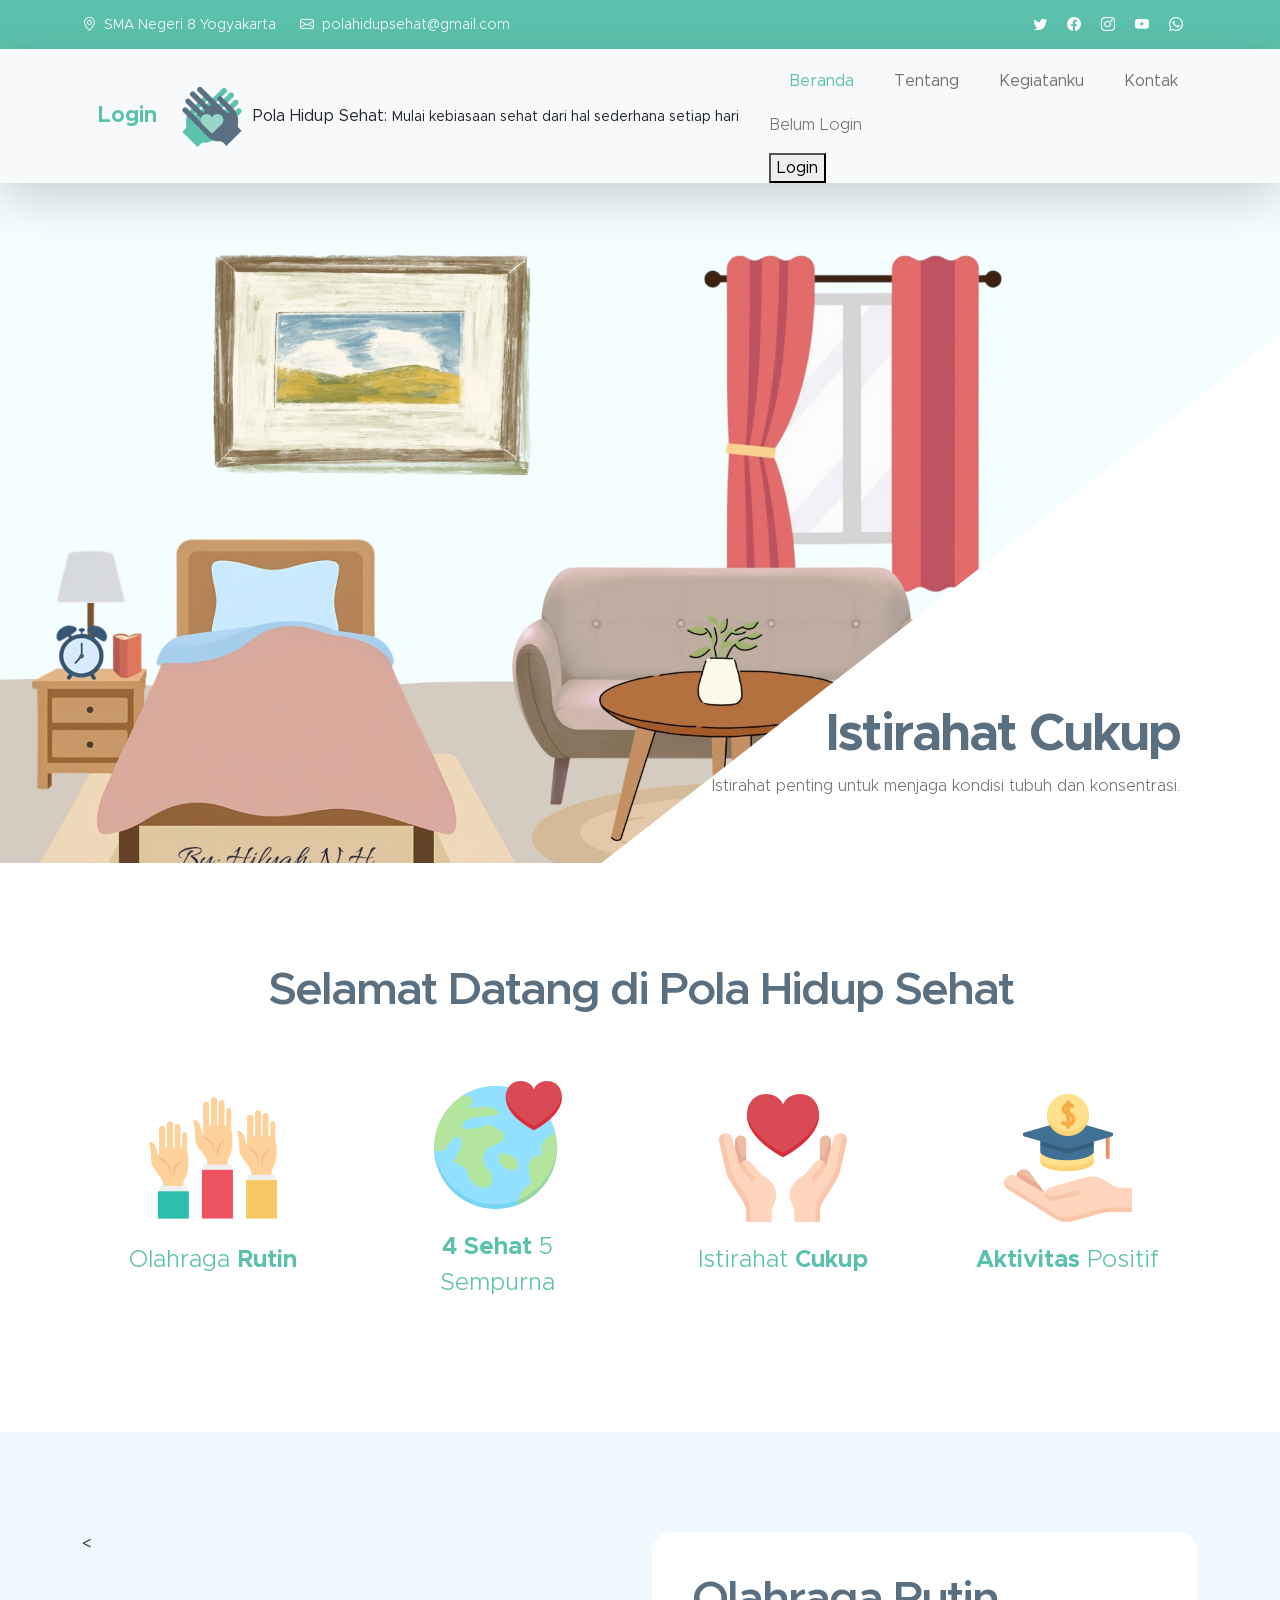
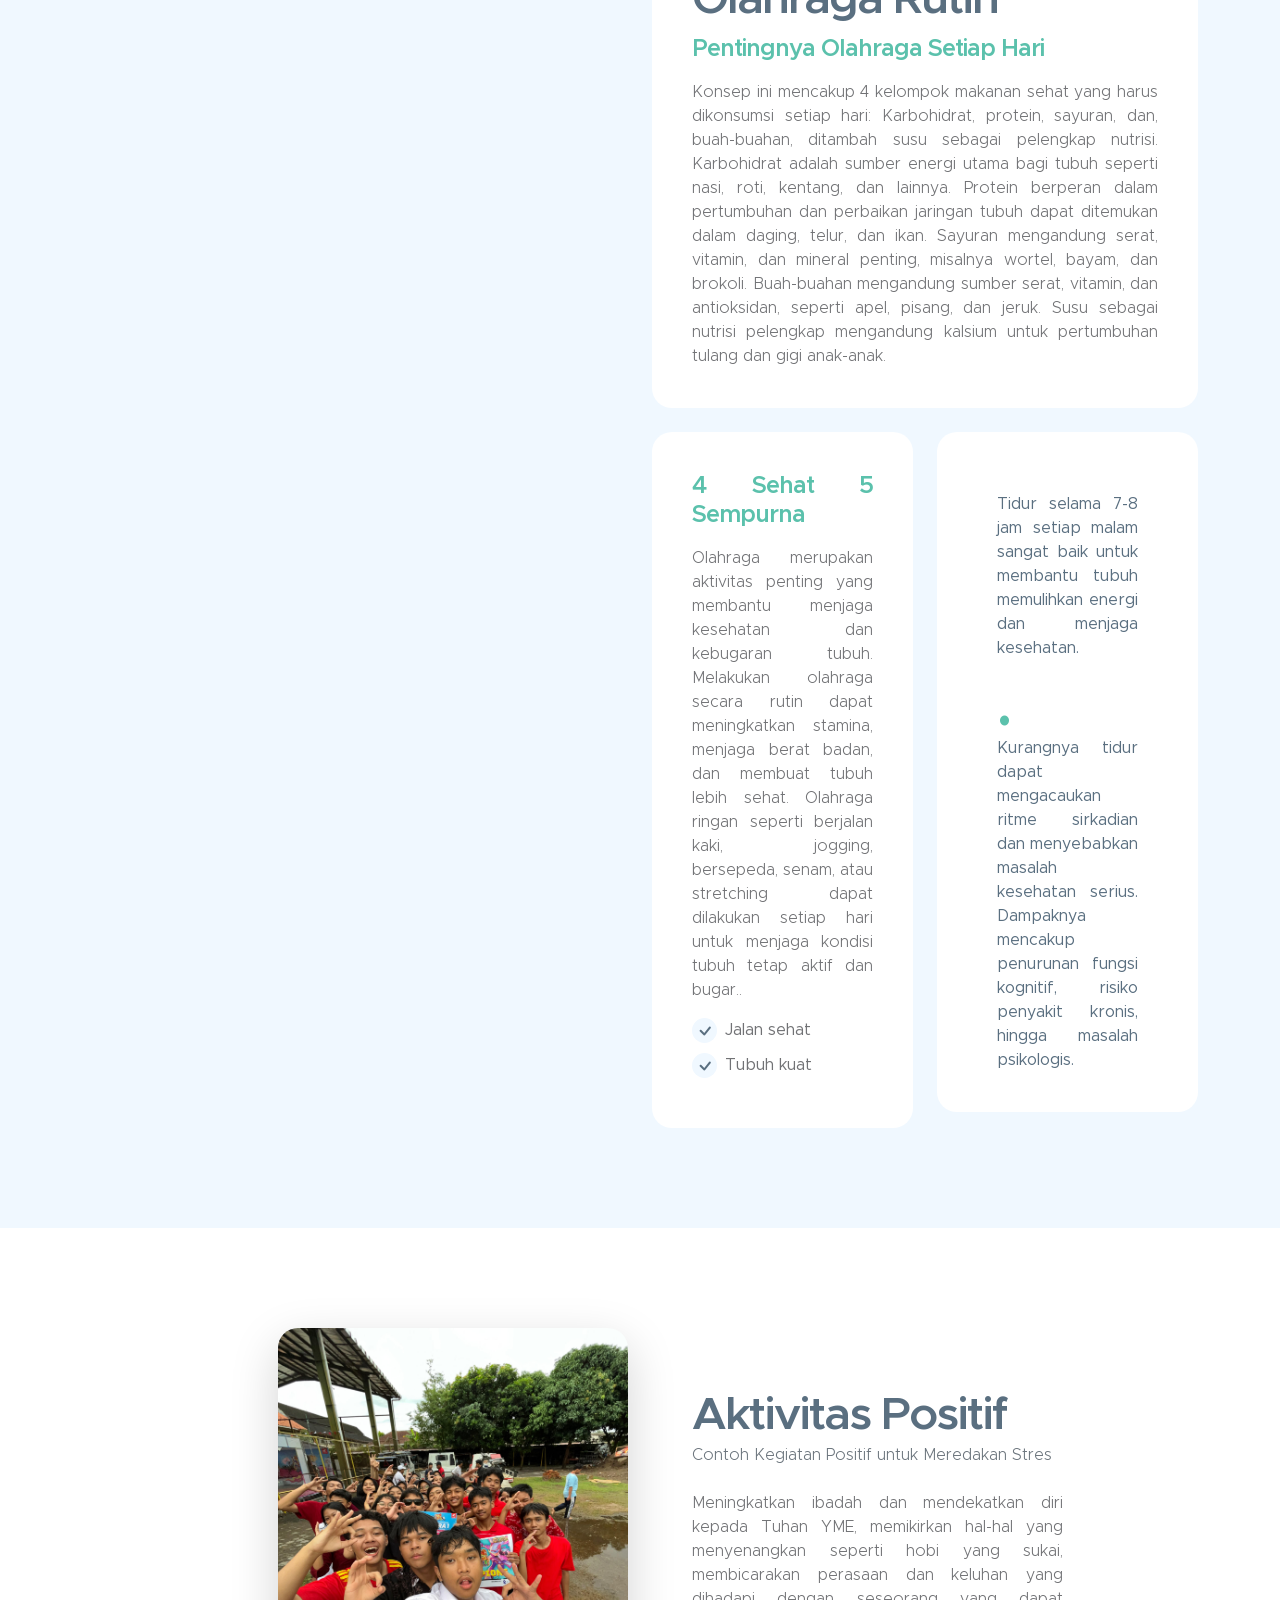
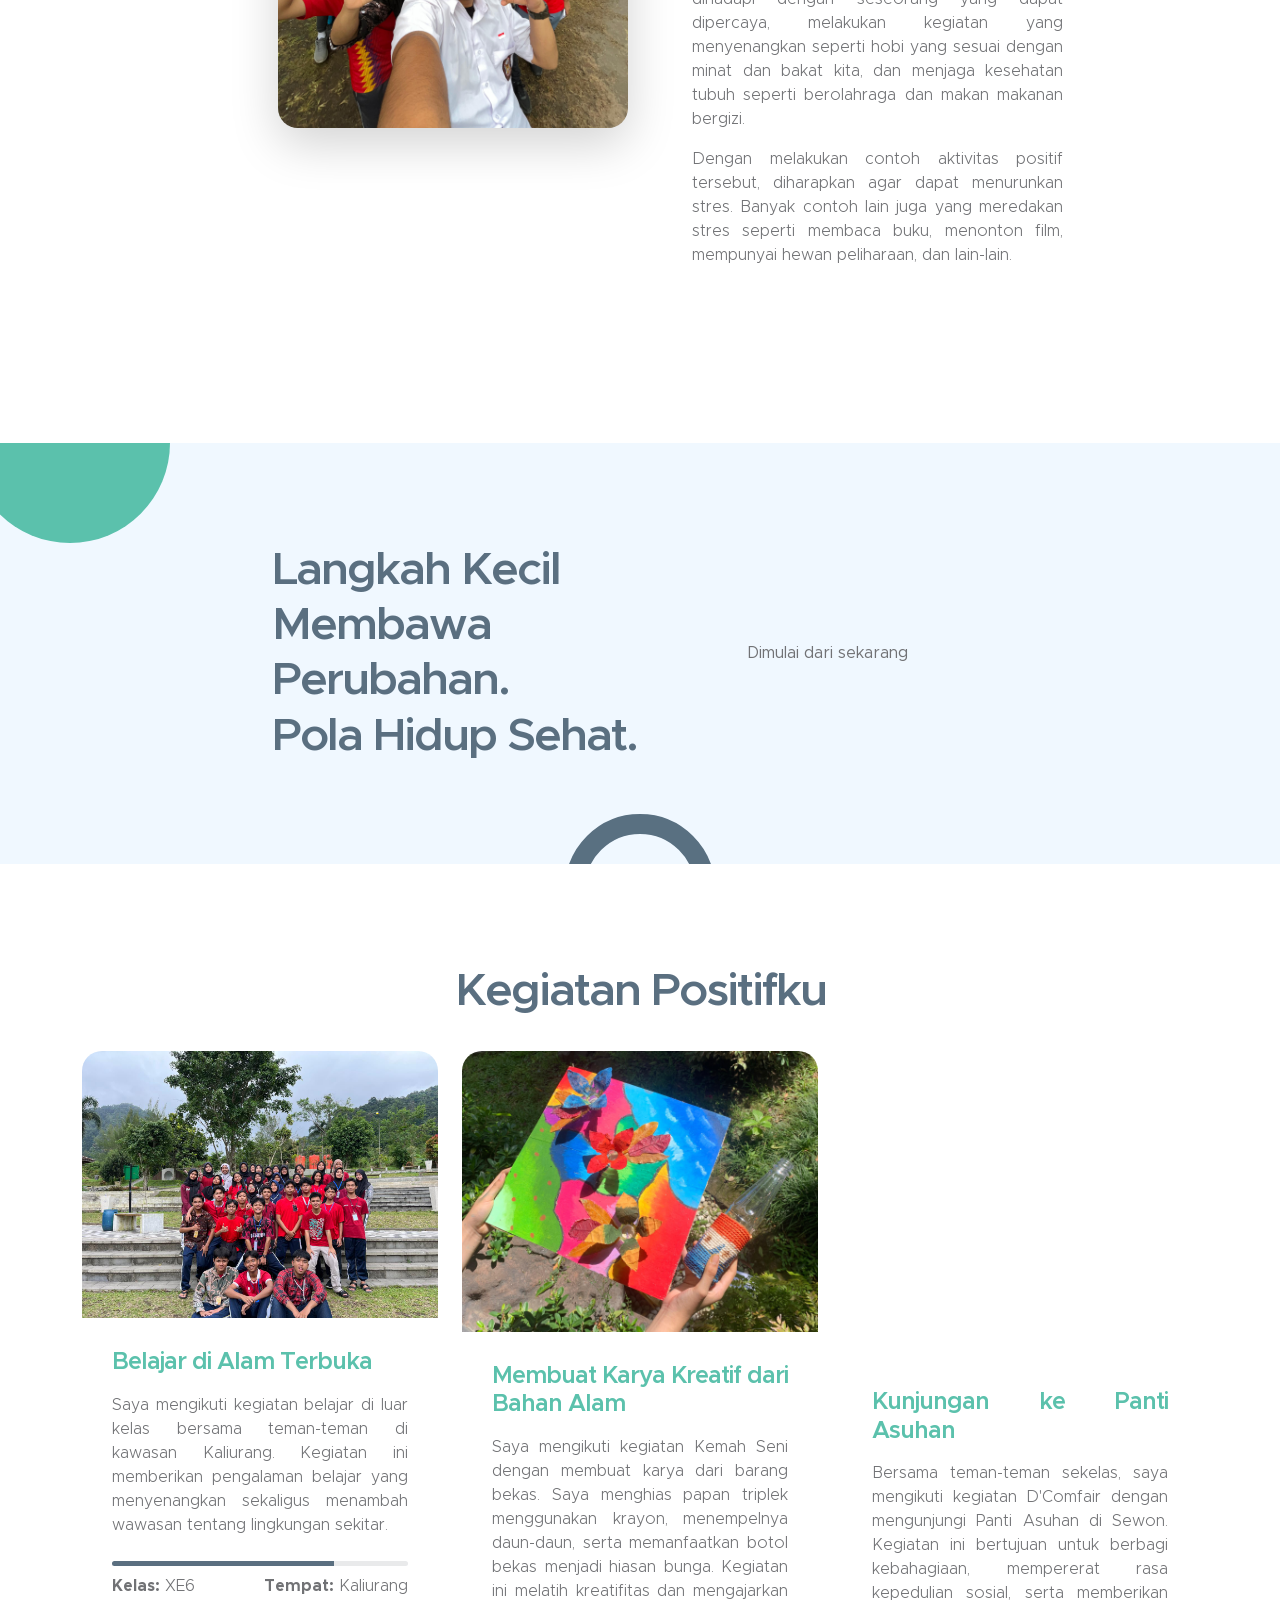
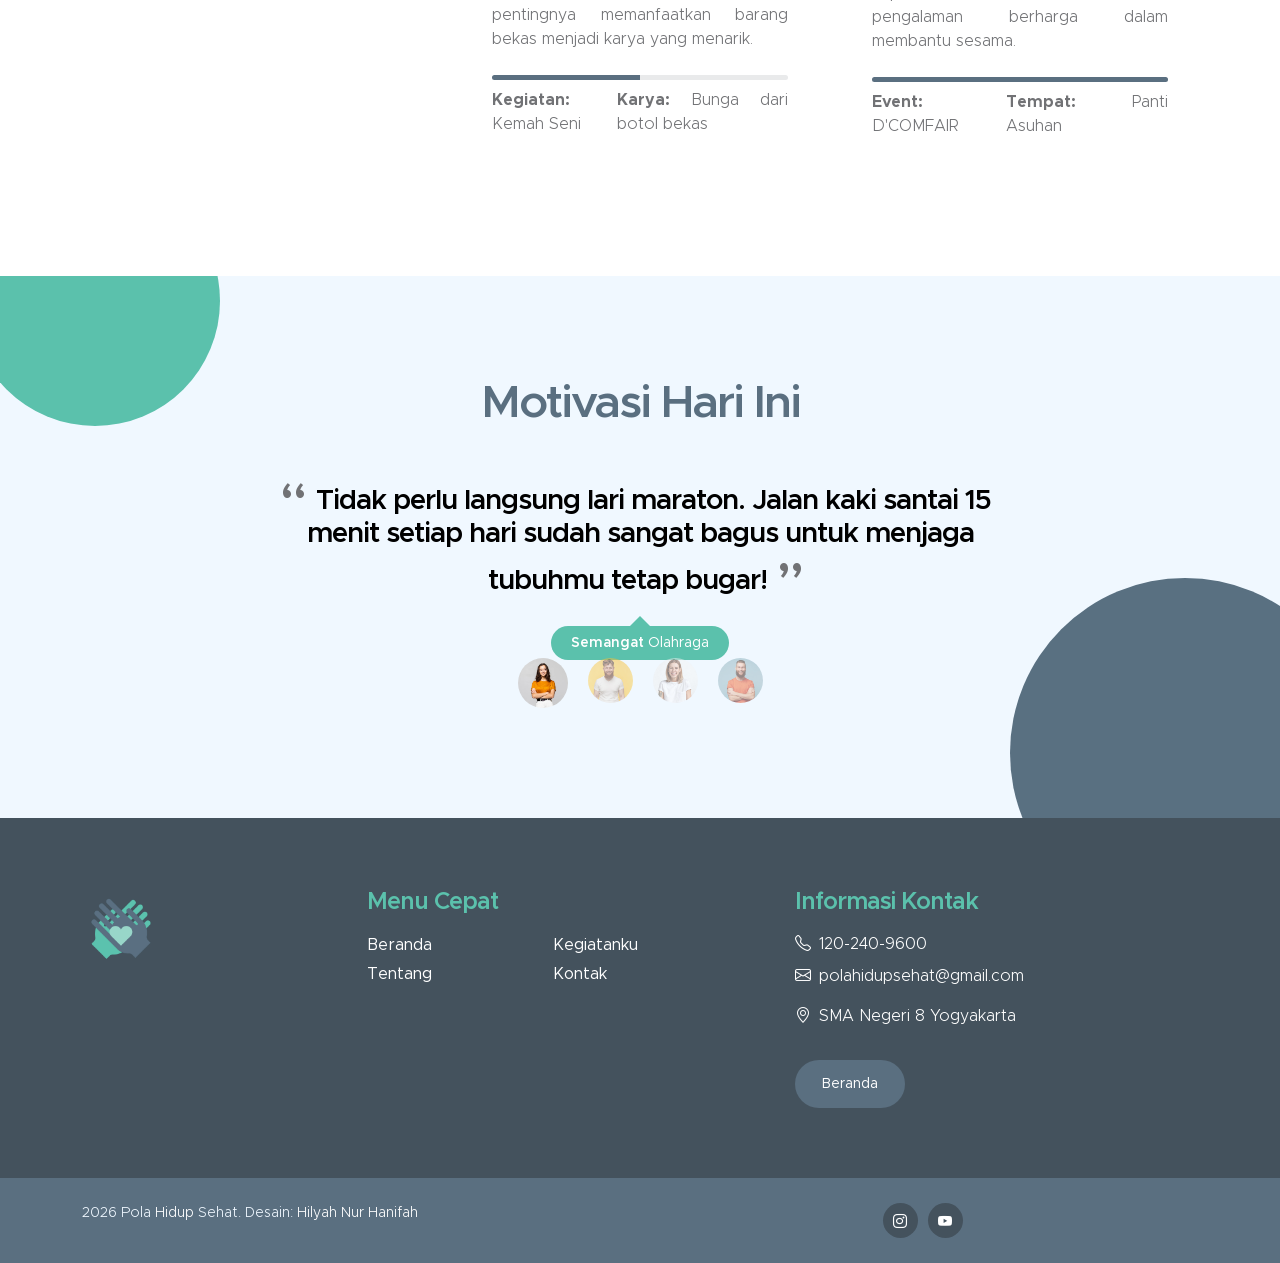
==== commit 40f54e28: "Update index.html" ====
--- a/index.html
+++ b/index.html
@@ -232,7 +232,7 @@
                     <div class="row">
 
                         <div class="col-lg-6 col-12 mb-5 mb-lg-0">
-                            <<iframe width="100%" height="450" src="https://www.youtube.com/embed/vr4Jat1tQUs" title="4 CARA MENJAGA POLA HIDUP SEHAT" frameborder="0" allow="accelerometer; autoplay; clipboard-write; encrypted-media; gyroscope; picture-in-picture; web-share" referrerpolicy="strict-origin-when-cross-origin" allowfullscreen></iframe>
+                            <<iframe width="100%" height="350" src="https://www.youtube.com/embed/vr4Jat1tQUs" title="4 CARA MENJAGA POLA HIDUP SEHAT" frameborder="0" allow="accelerometer; autoplay; clipboard-write; encrypted-media; gyroscope; picture-in-picture; web-share" referrerpolicy="strict-origin-when-cross-origin" allowfullscreen></iframe>
                         </div>
 
                         <div class="col-lg-6 col-12">
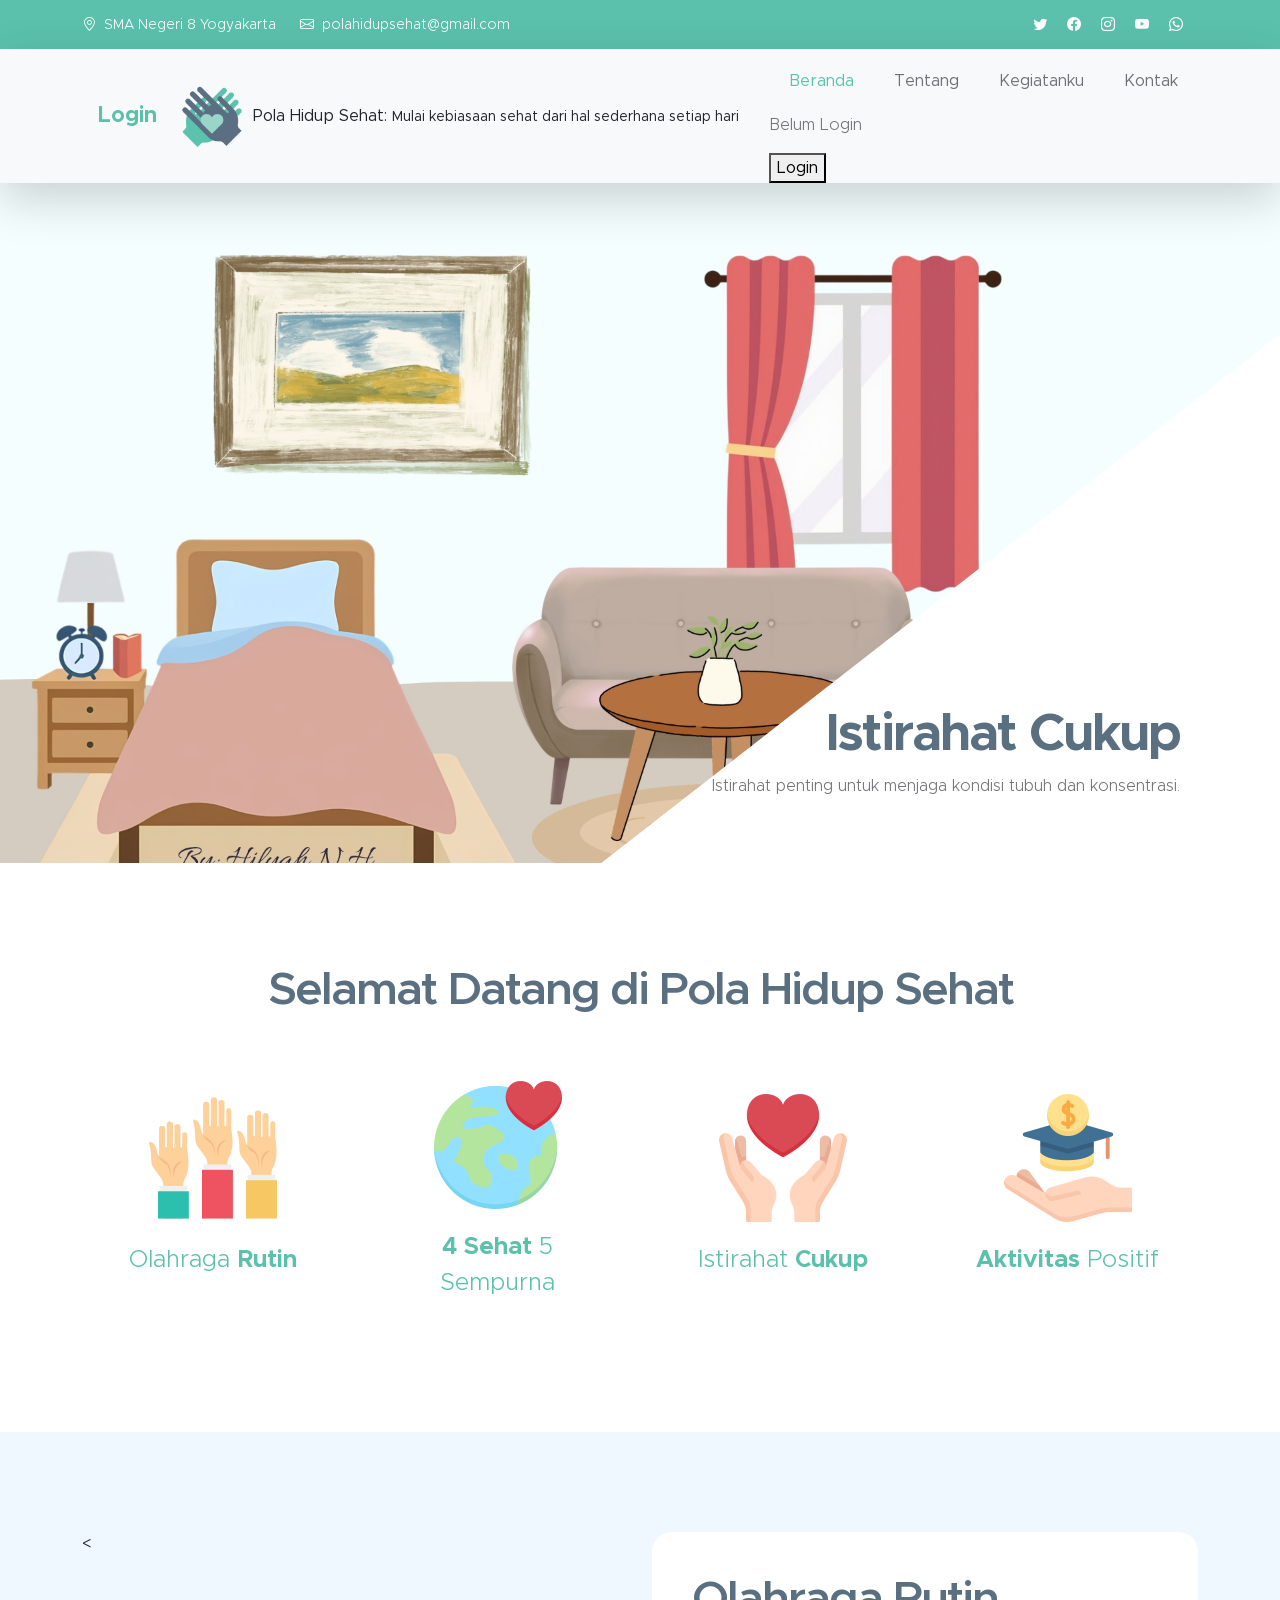
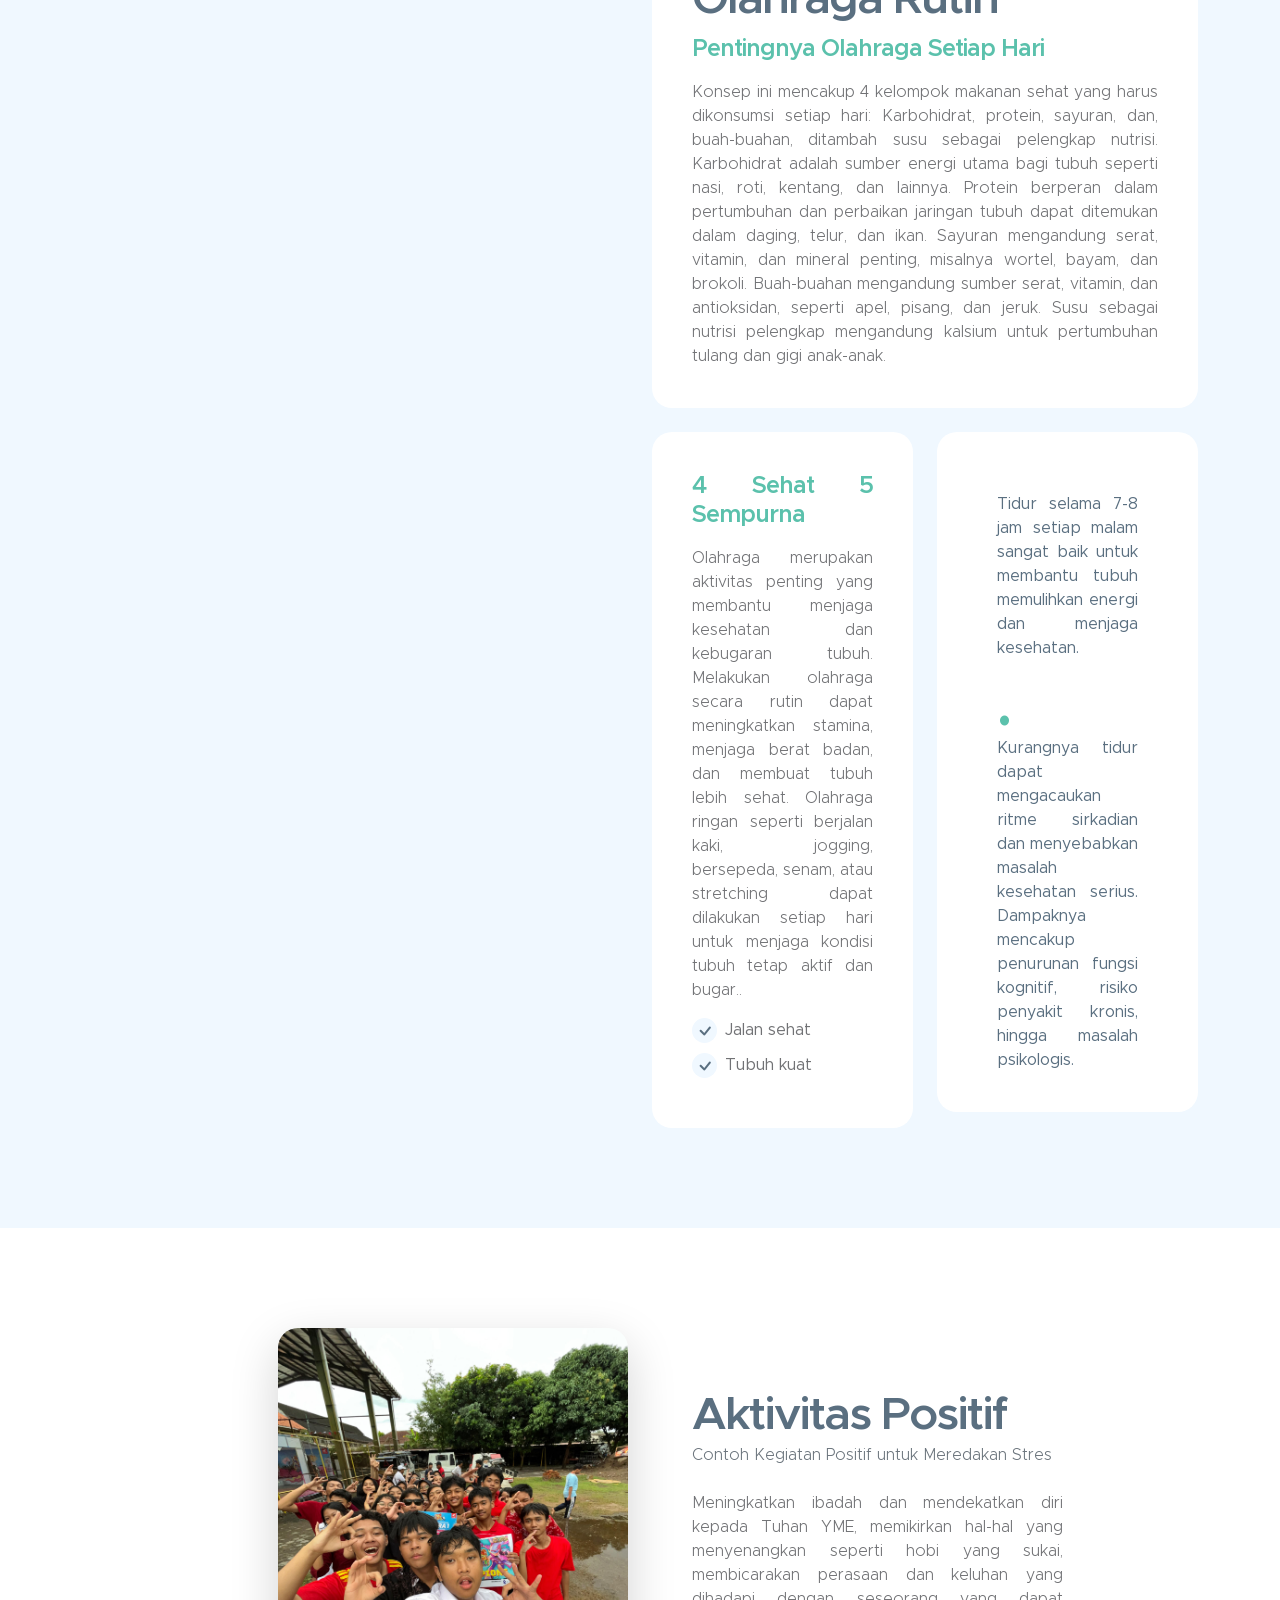
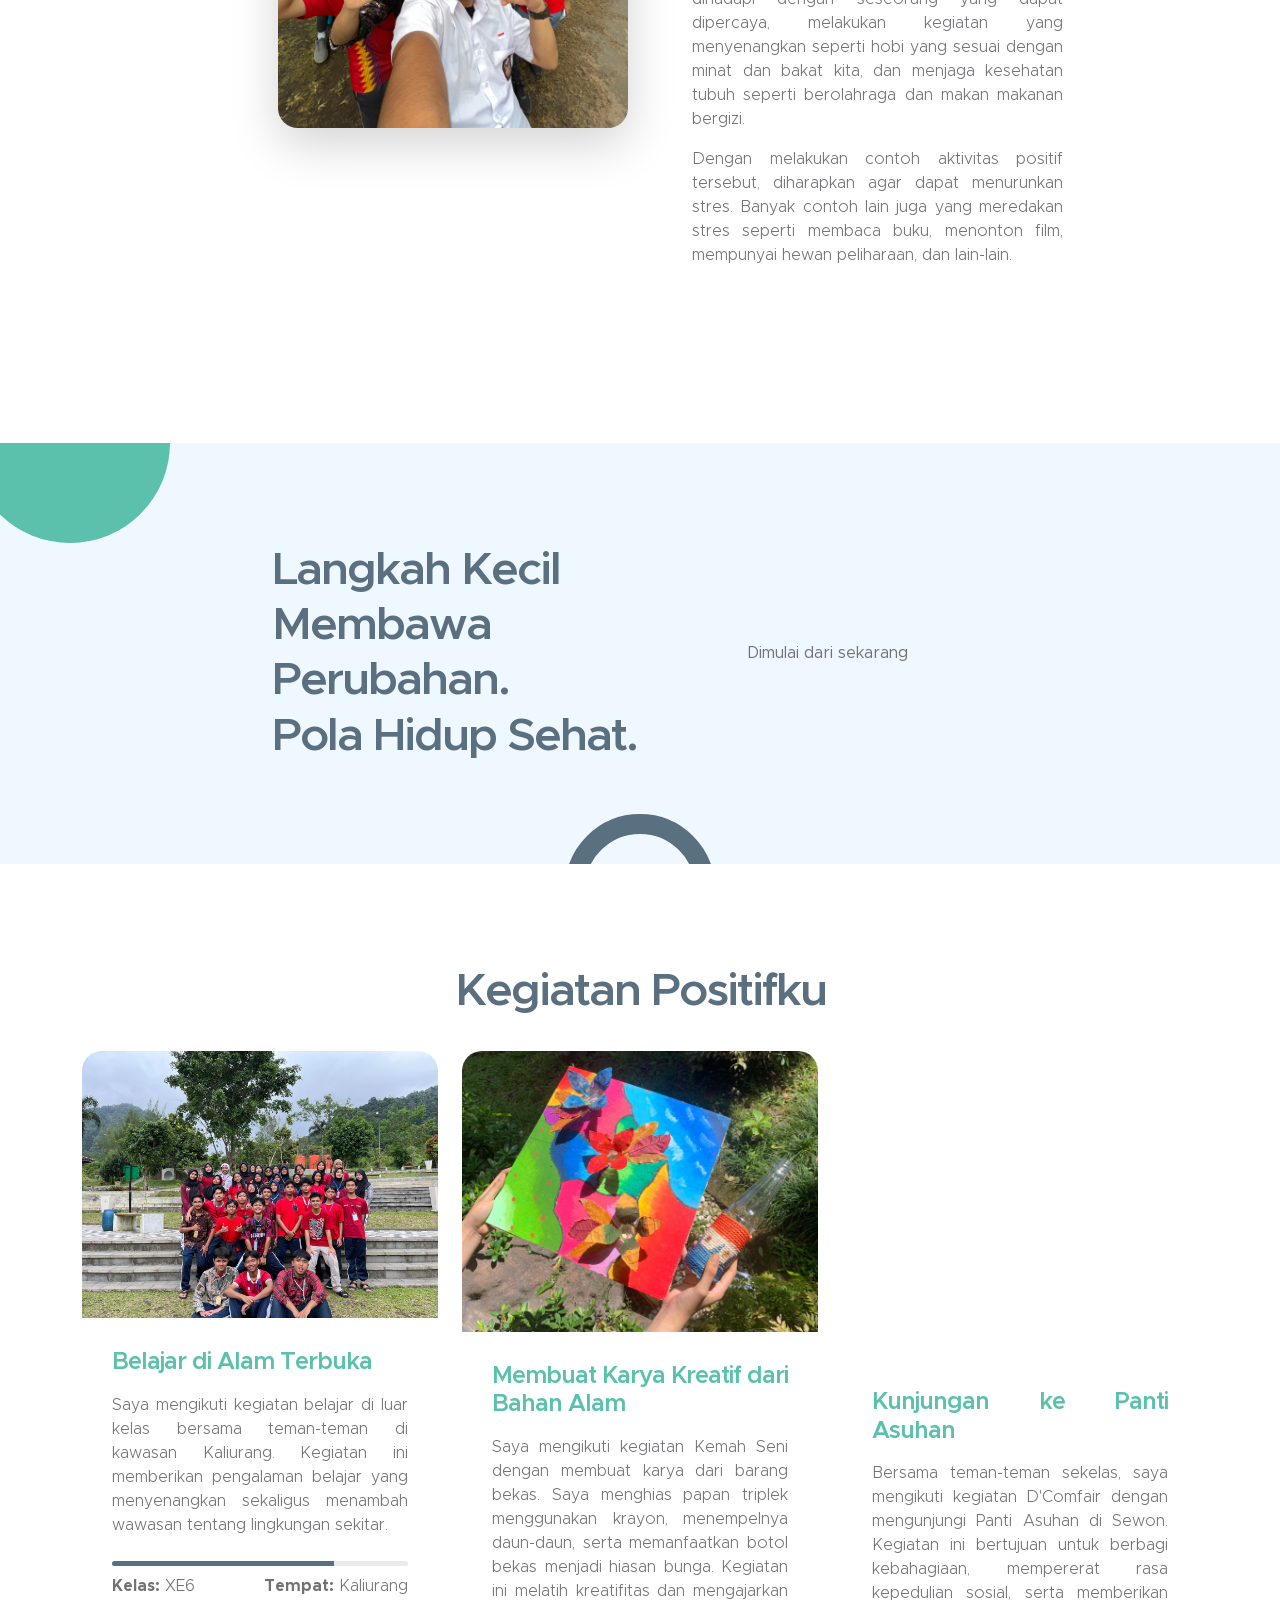
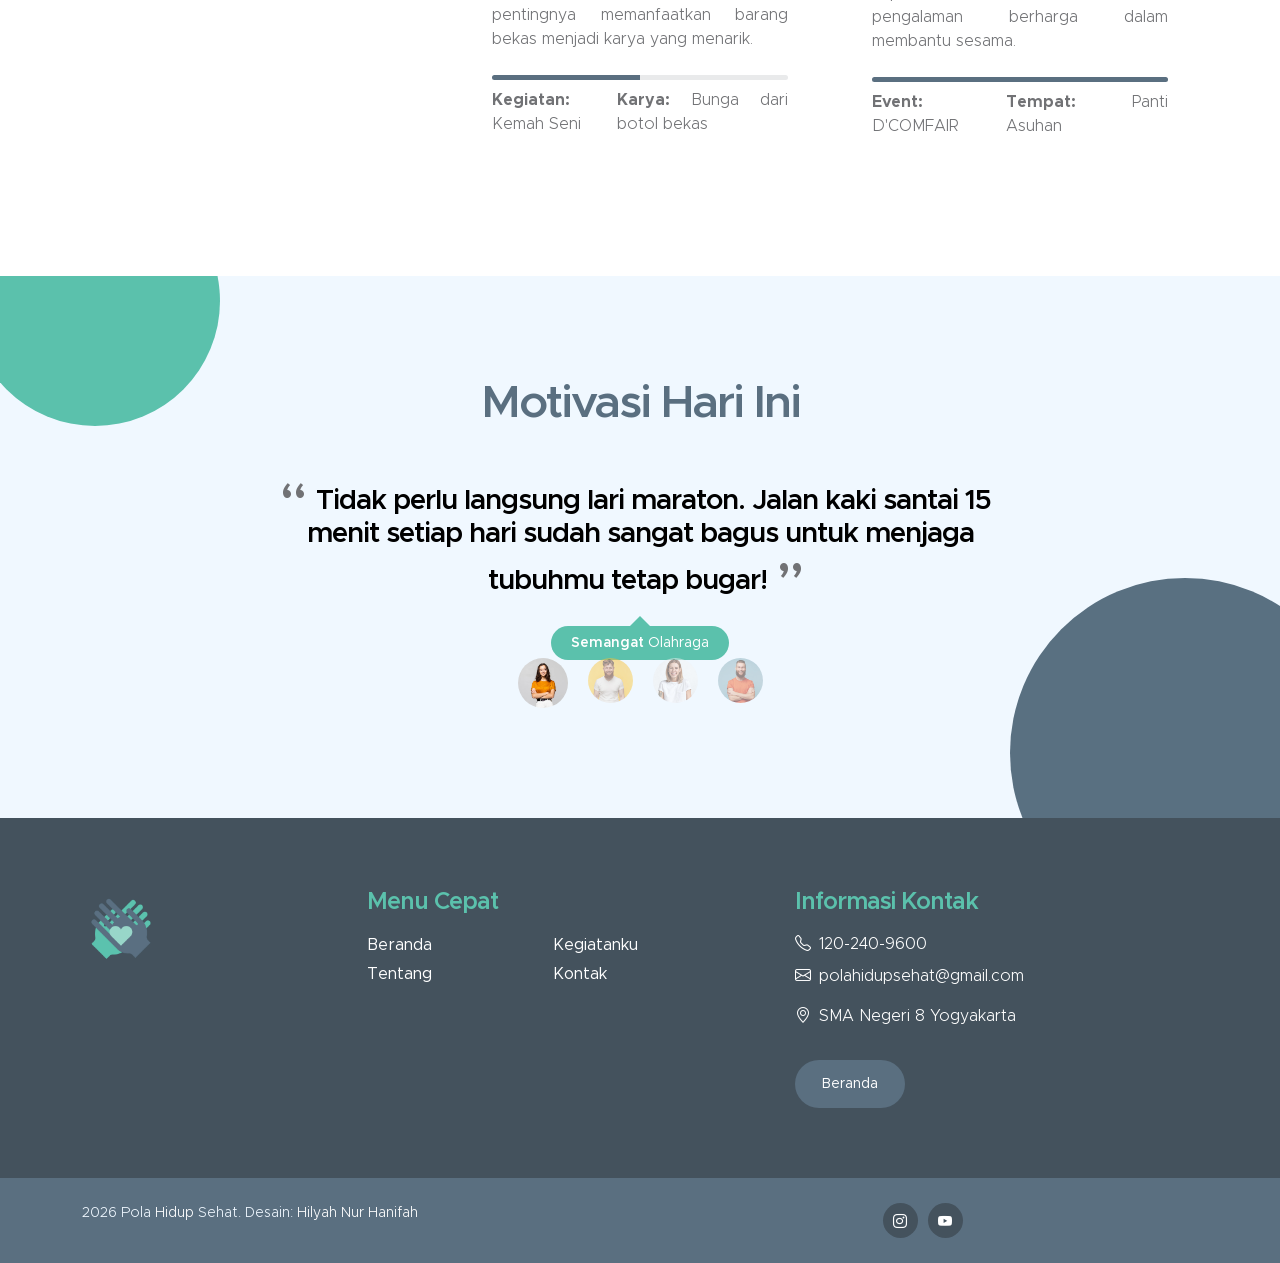
==== commit ba9c3f83: "Update index.html" ====
--- a/index.html
+++ b/index.html
@@ -232,7 +232,7 @@
                     <div class="row">
 
                         <div class="col-lg-6 col-12 mb-5 mb-lg-0">
-                            <<iframe width="100%" height="350" src="https://www.youtube.com/embed/vr4Jat1tQUs" title="4 CARA MENJAGA POLA HIDUP SEHAT" frameborder="0" allow="accelerometer; autoplay; clipboard-write; encrypted-media; gyroscope; picture-in-picture; web-share" referrerpolicy="strict-origin-when-cross-origin" allowfullscreen></iframe>
+                            <<iframe width="100%" height="320" src="https://www.youtube.com/embed/vr4Jat1tQUs" title="4 CARA MENJAGA POLA HIDUP SEHAT" frameborder="0" allow="accelerometer; autoplay; clipboard-write; encrypted-media; gyroscope; picture-in-picture; web-share" referrerpolicy="strict-origin-when-cross-origin" allowfullscreen></iframe>
                         </div>
 
                         <div class="col-lg-6 col-12">
